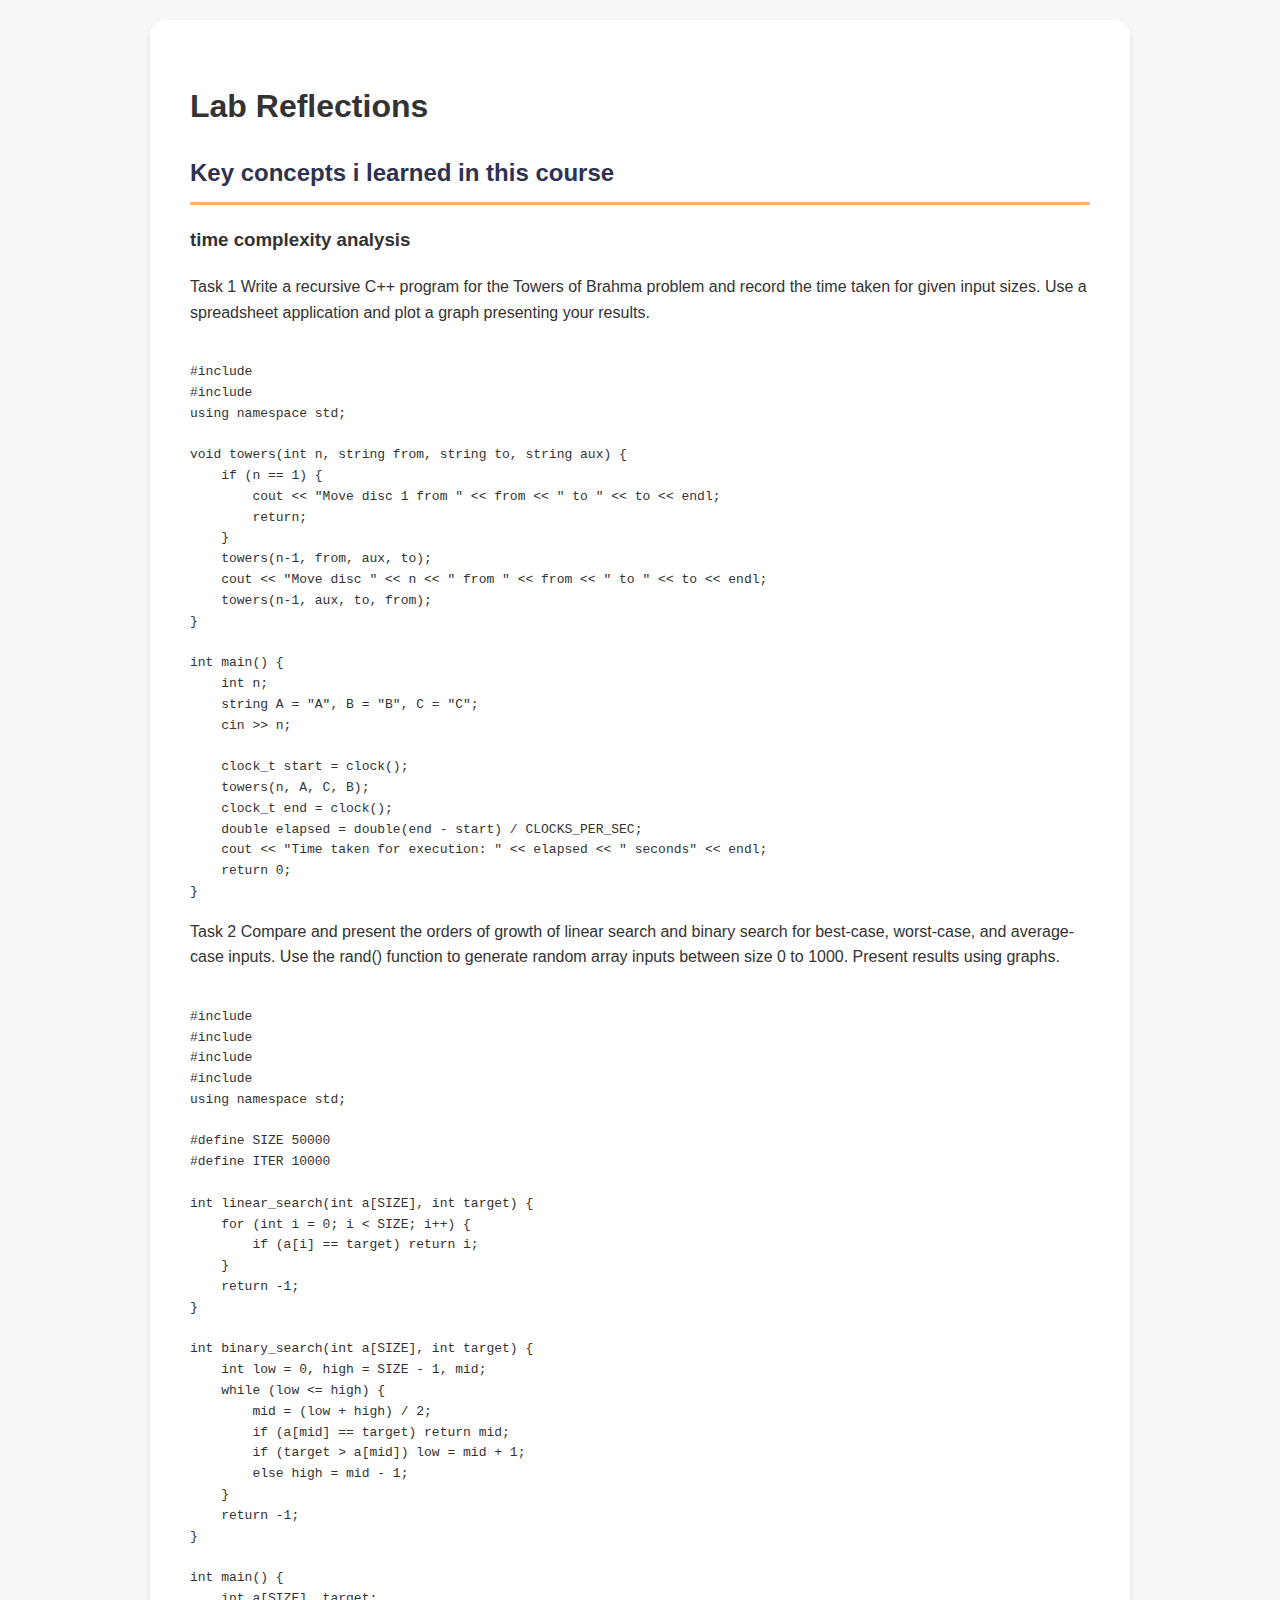
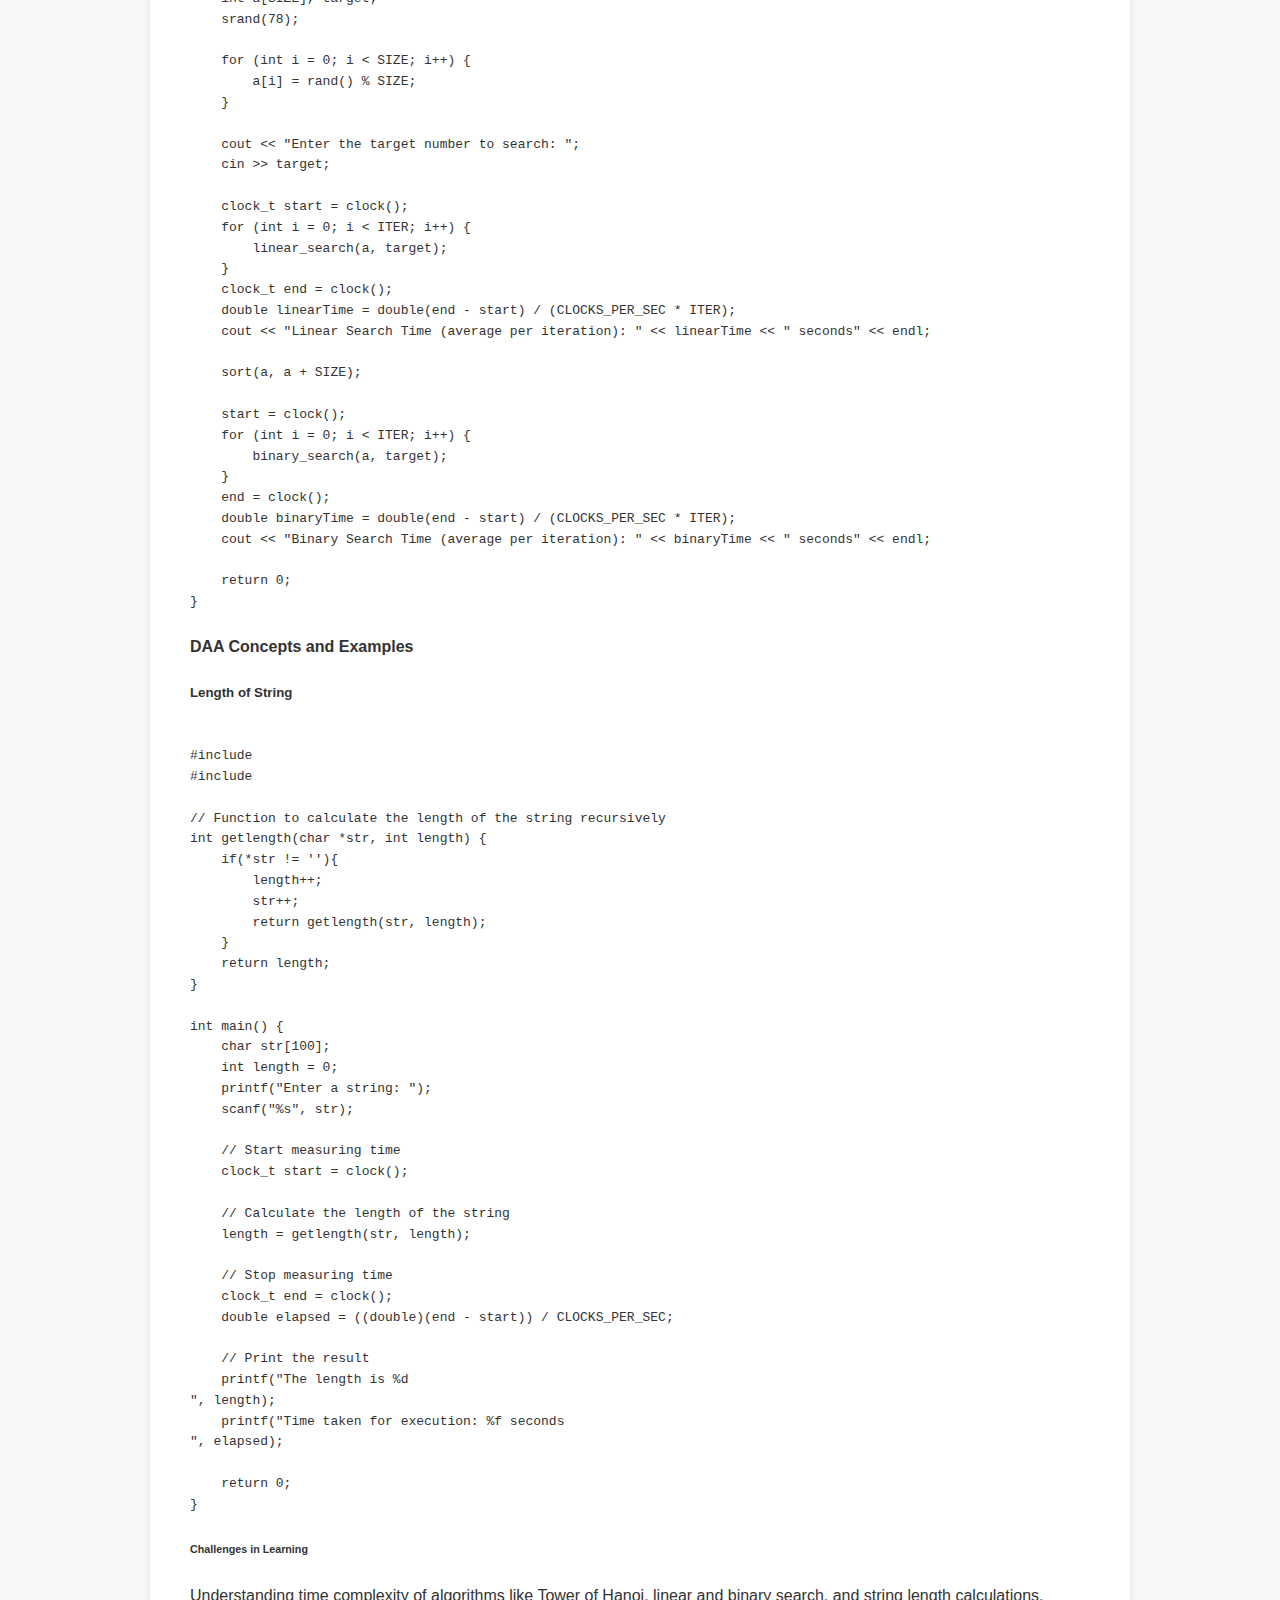
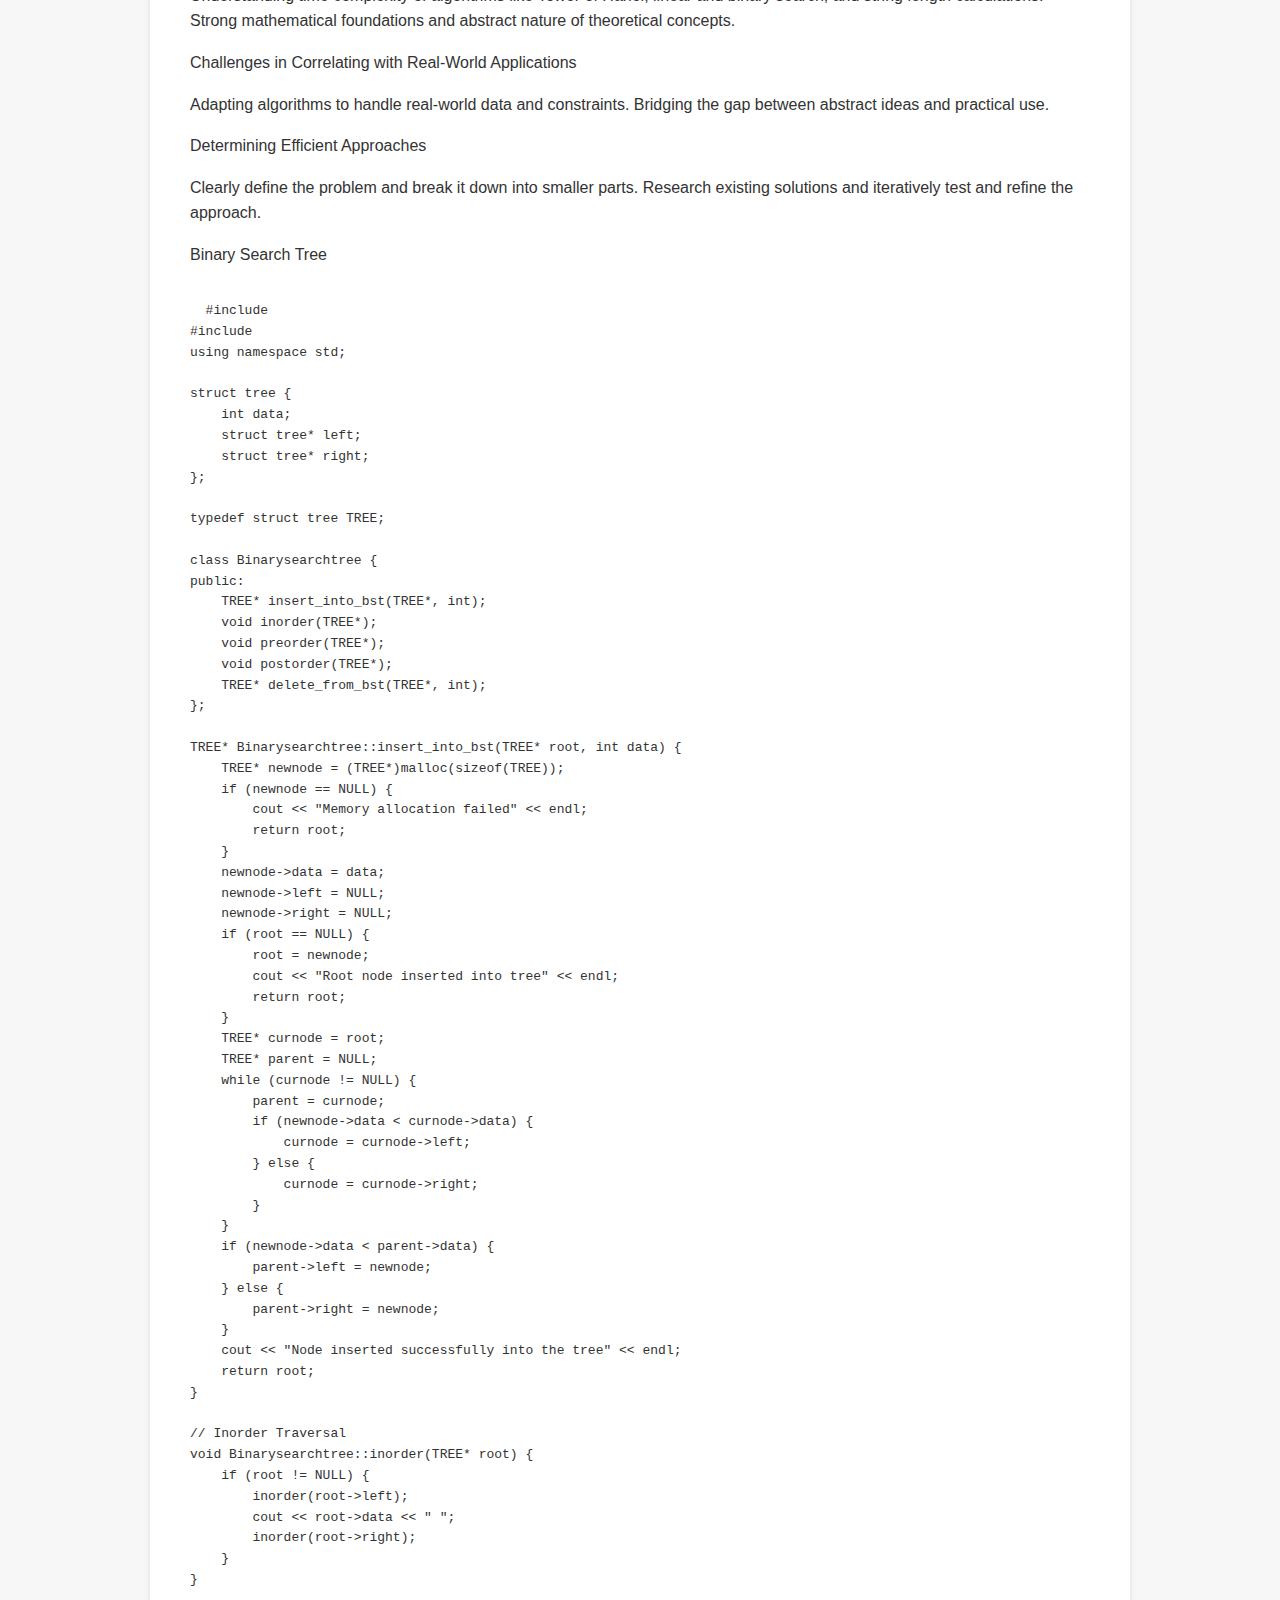
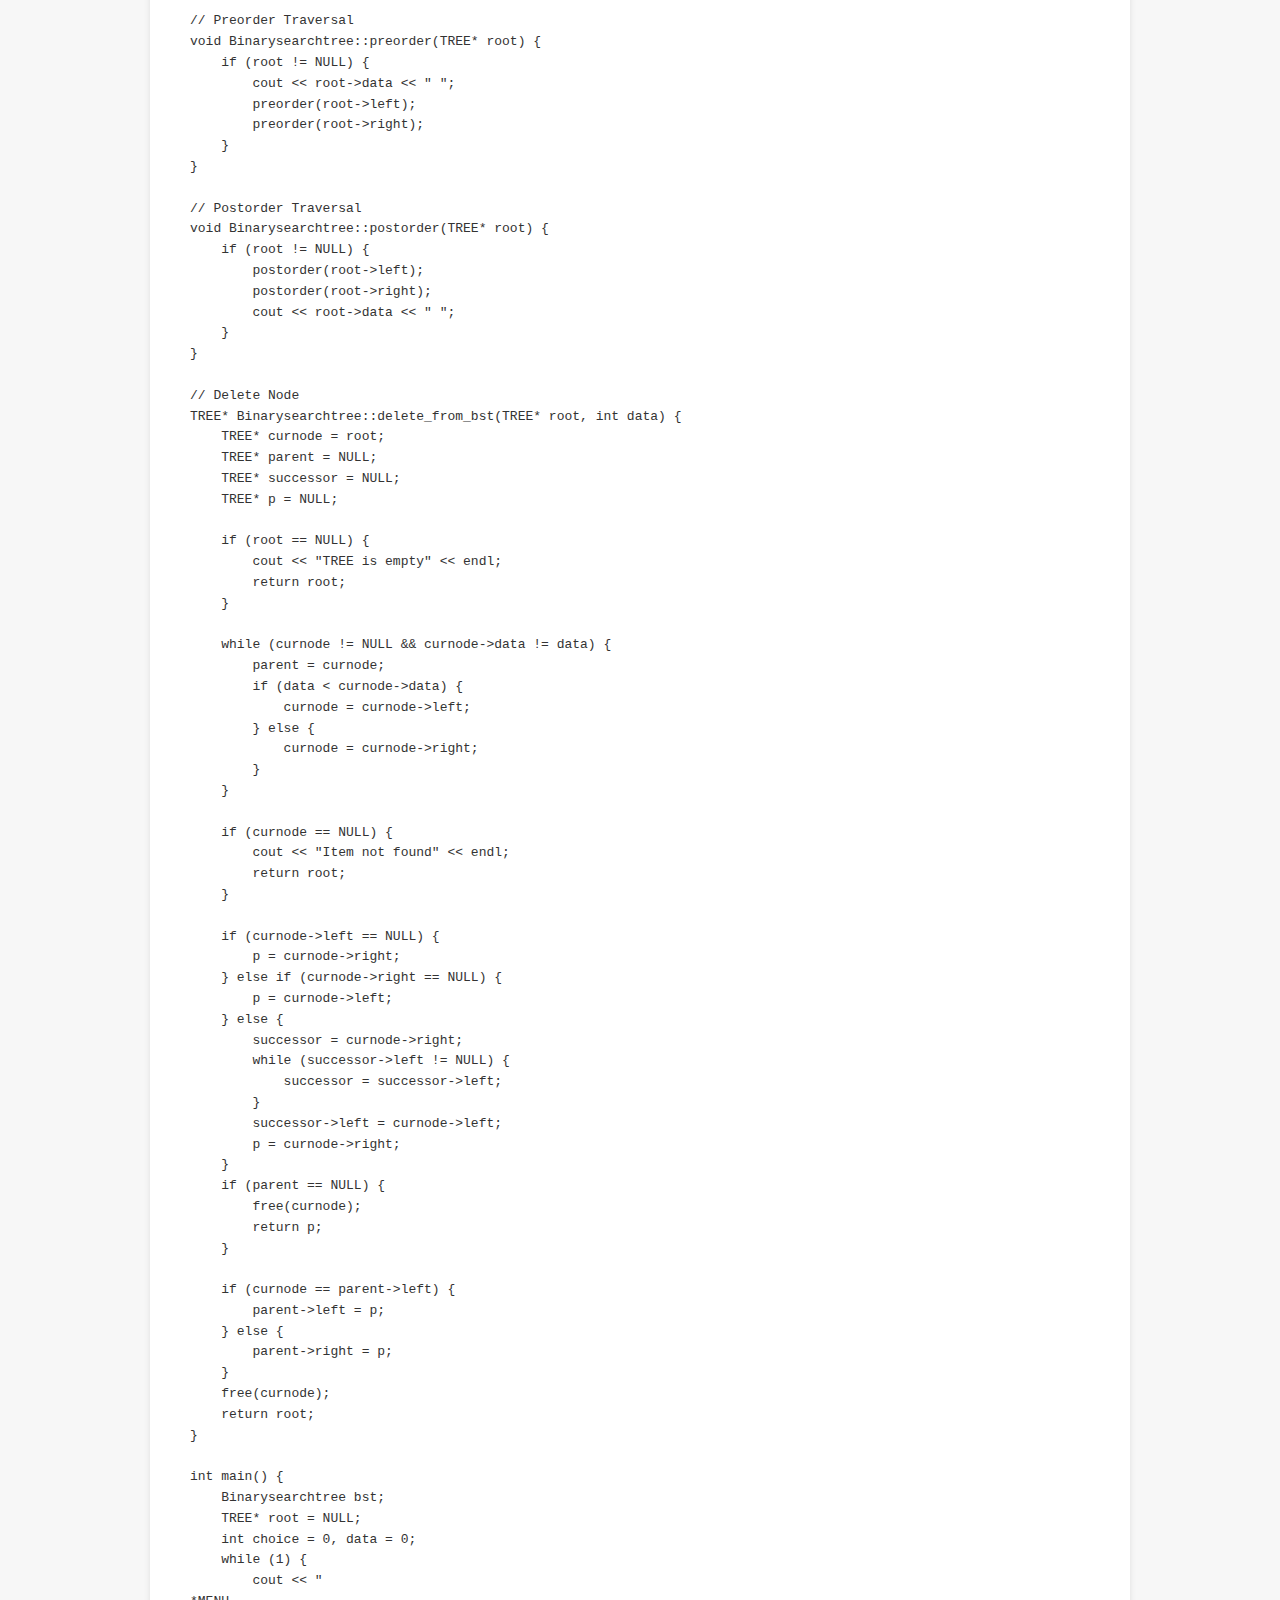
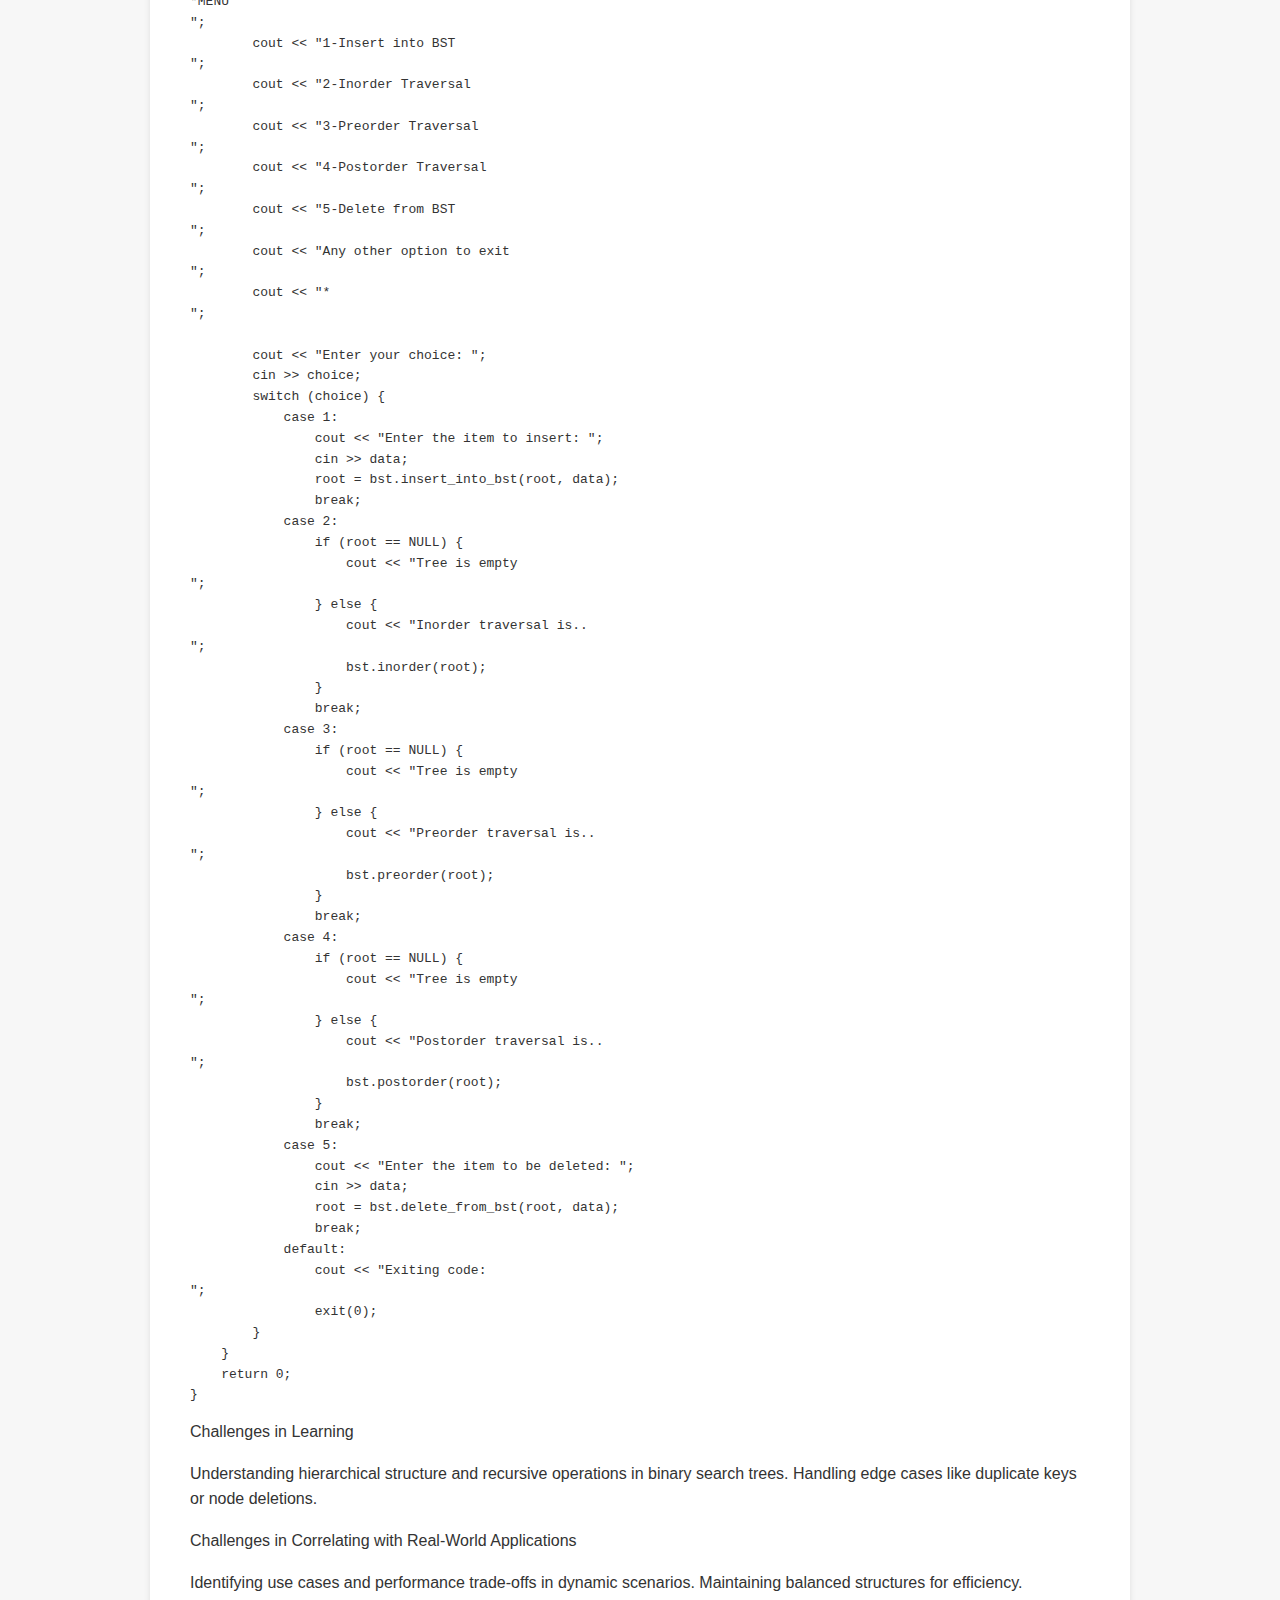
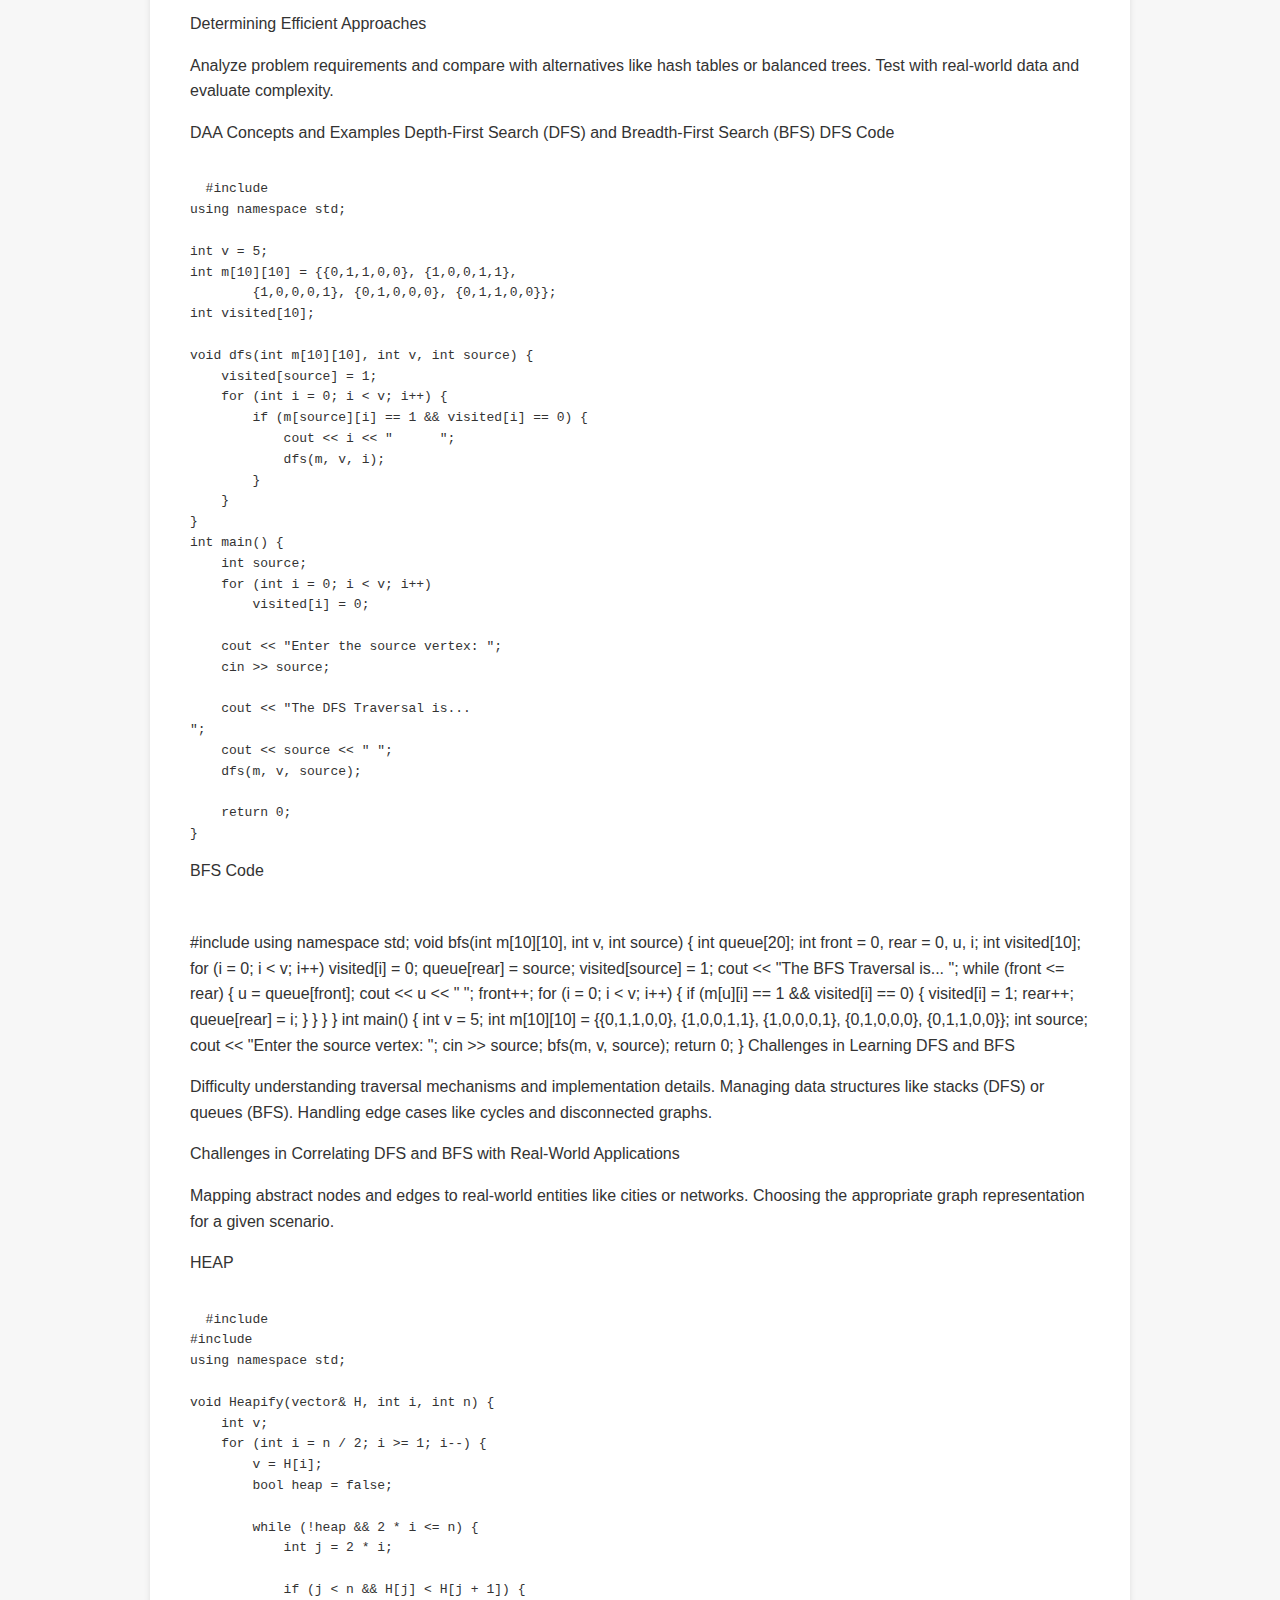
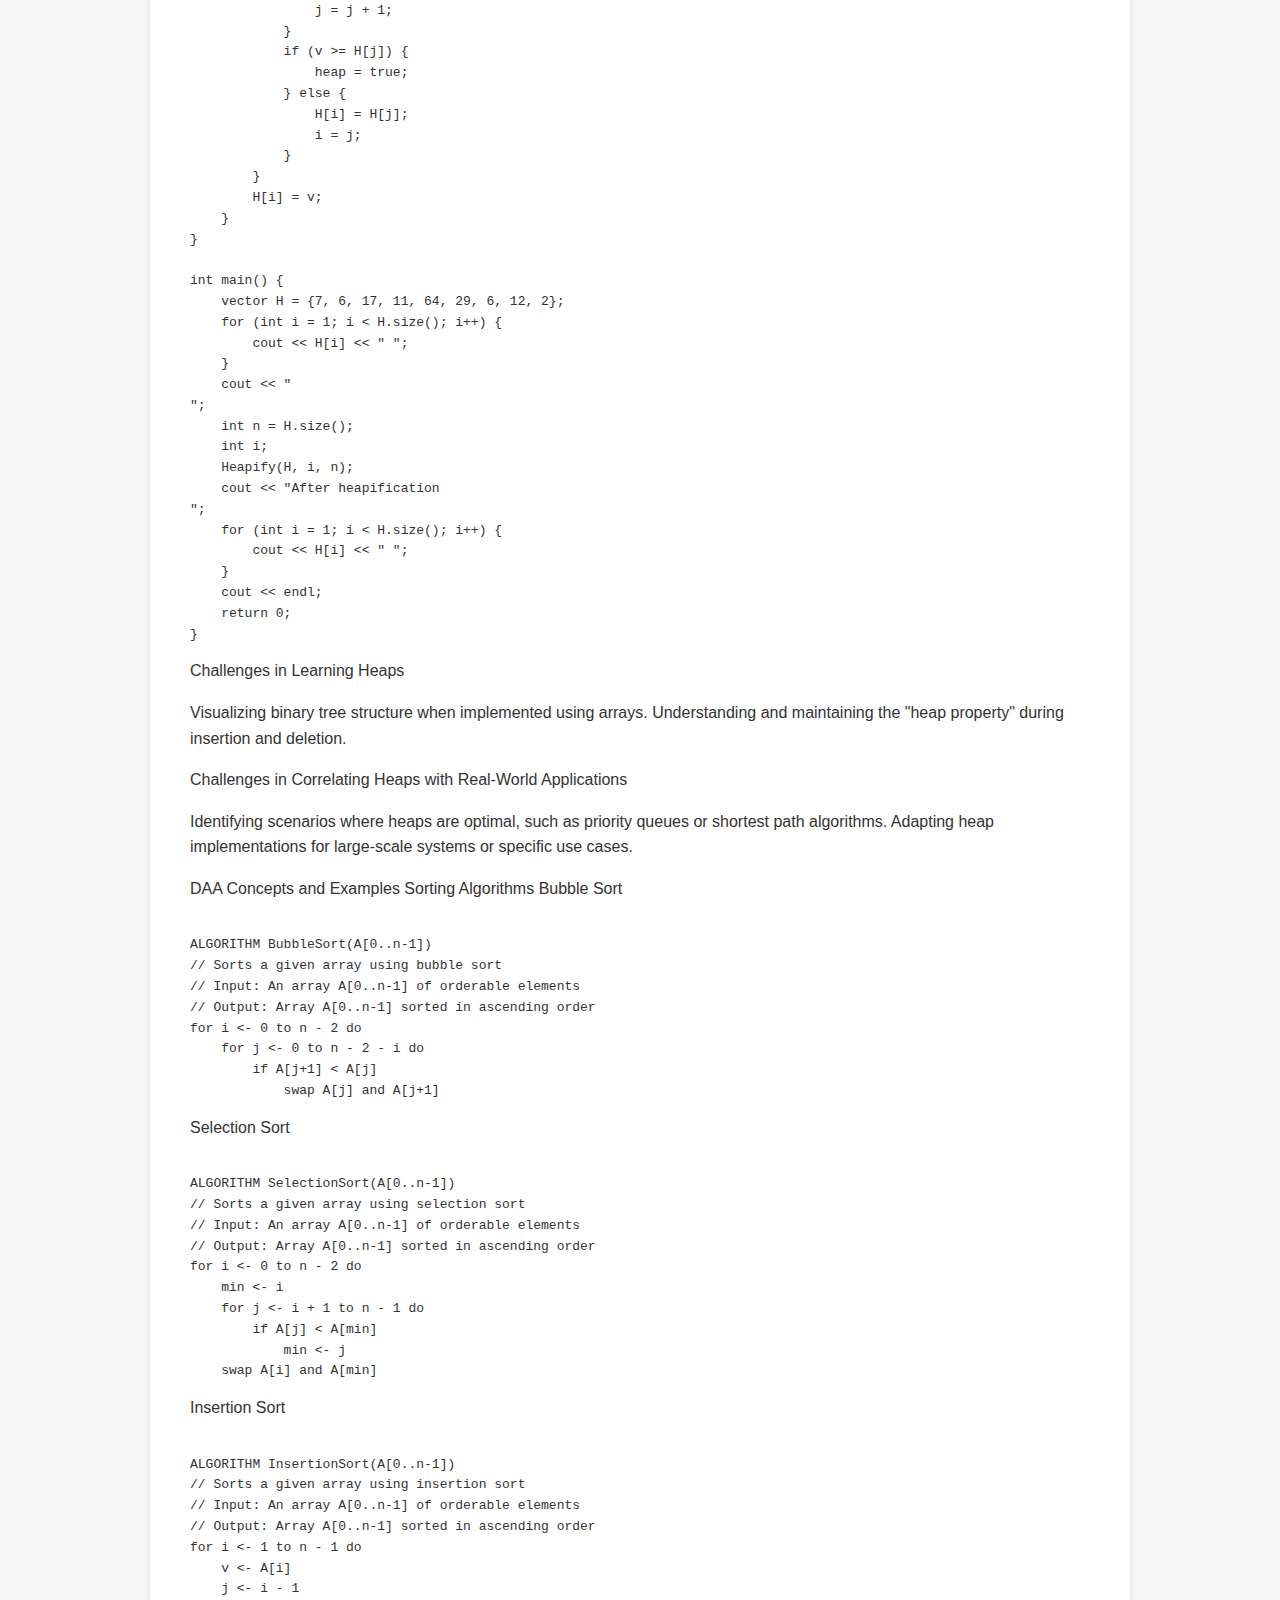
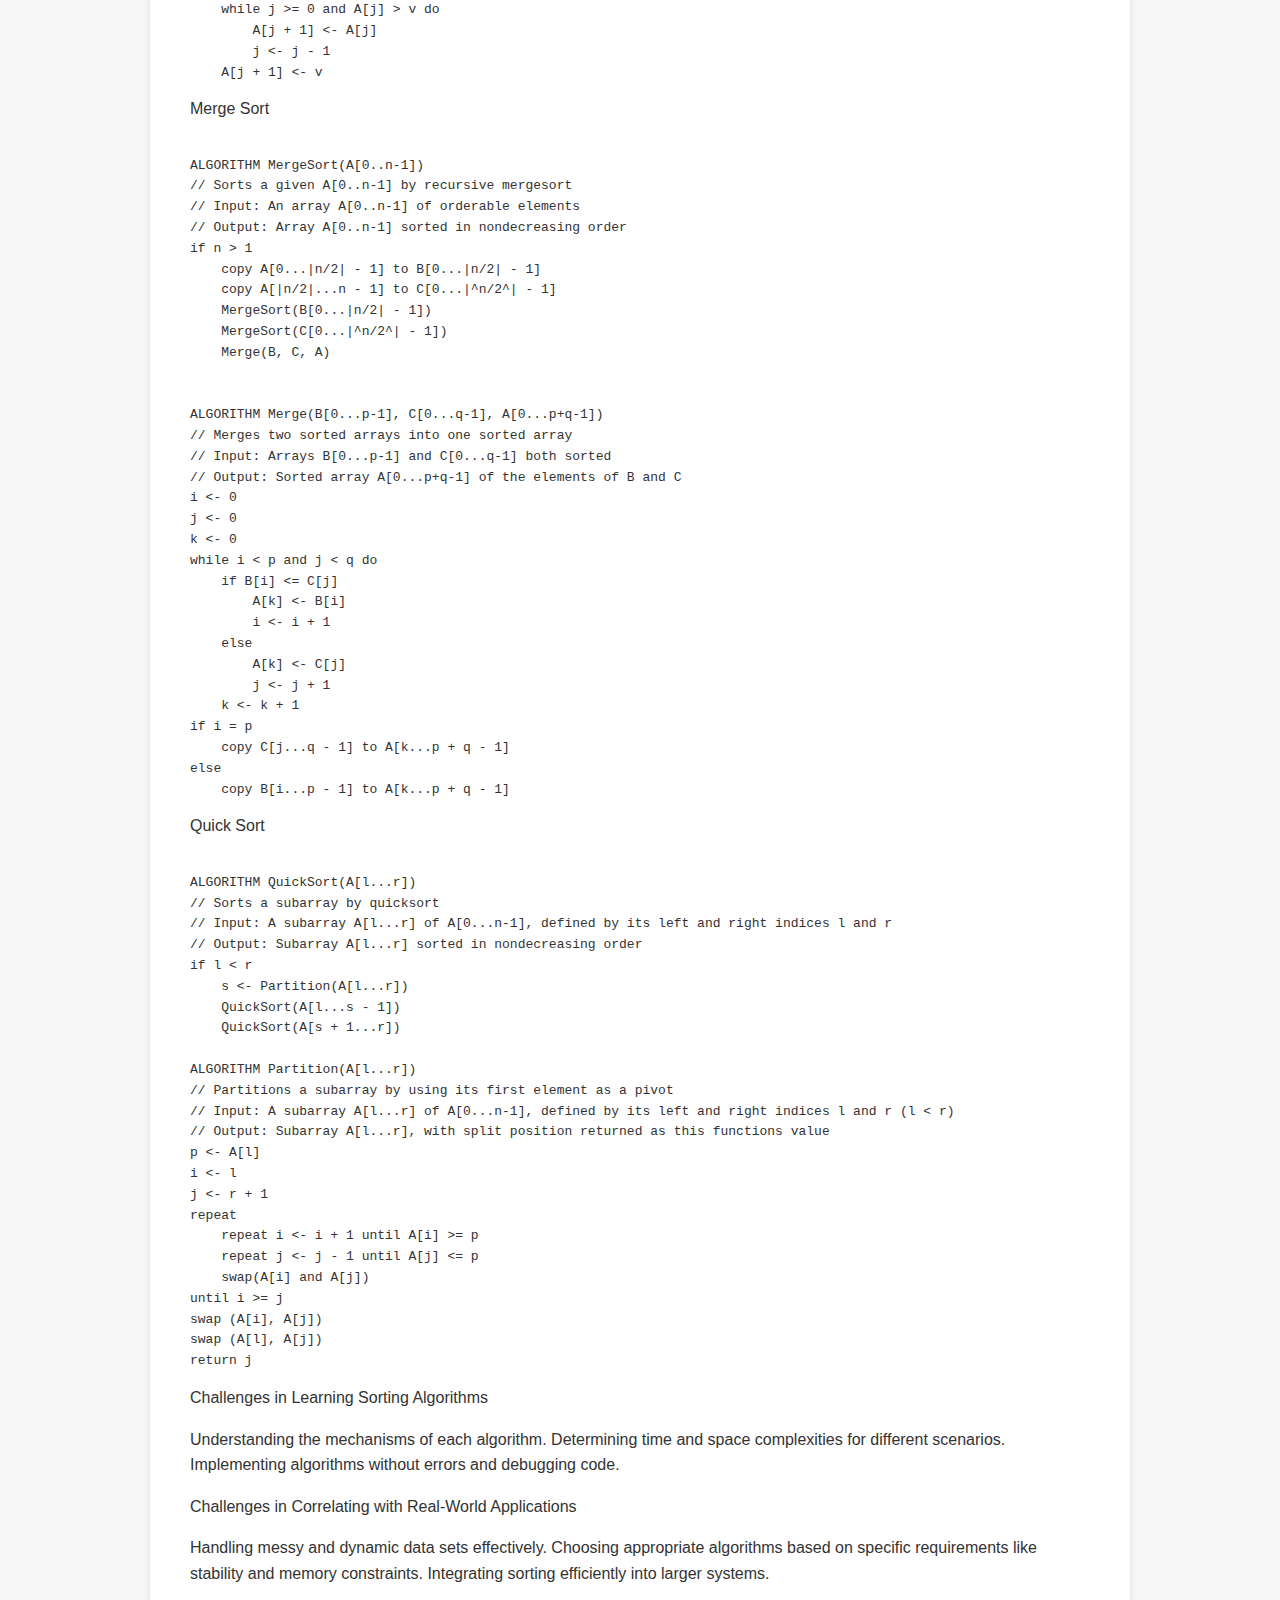
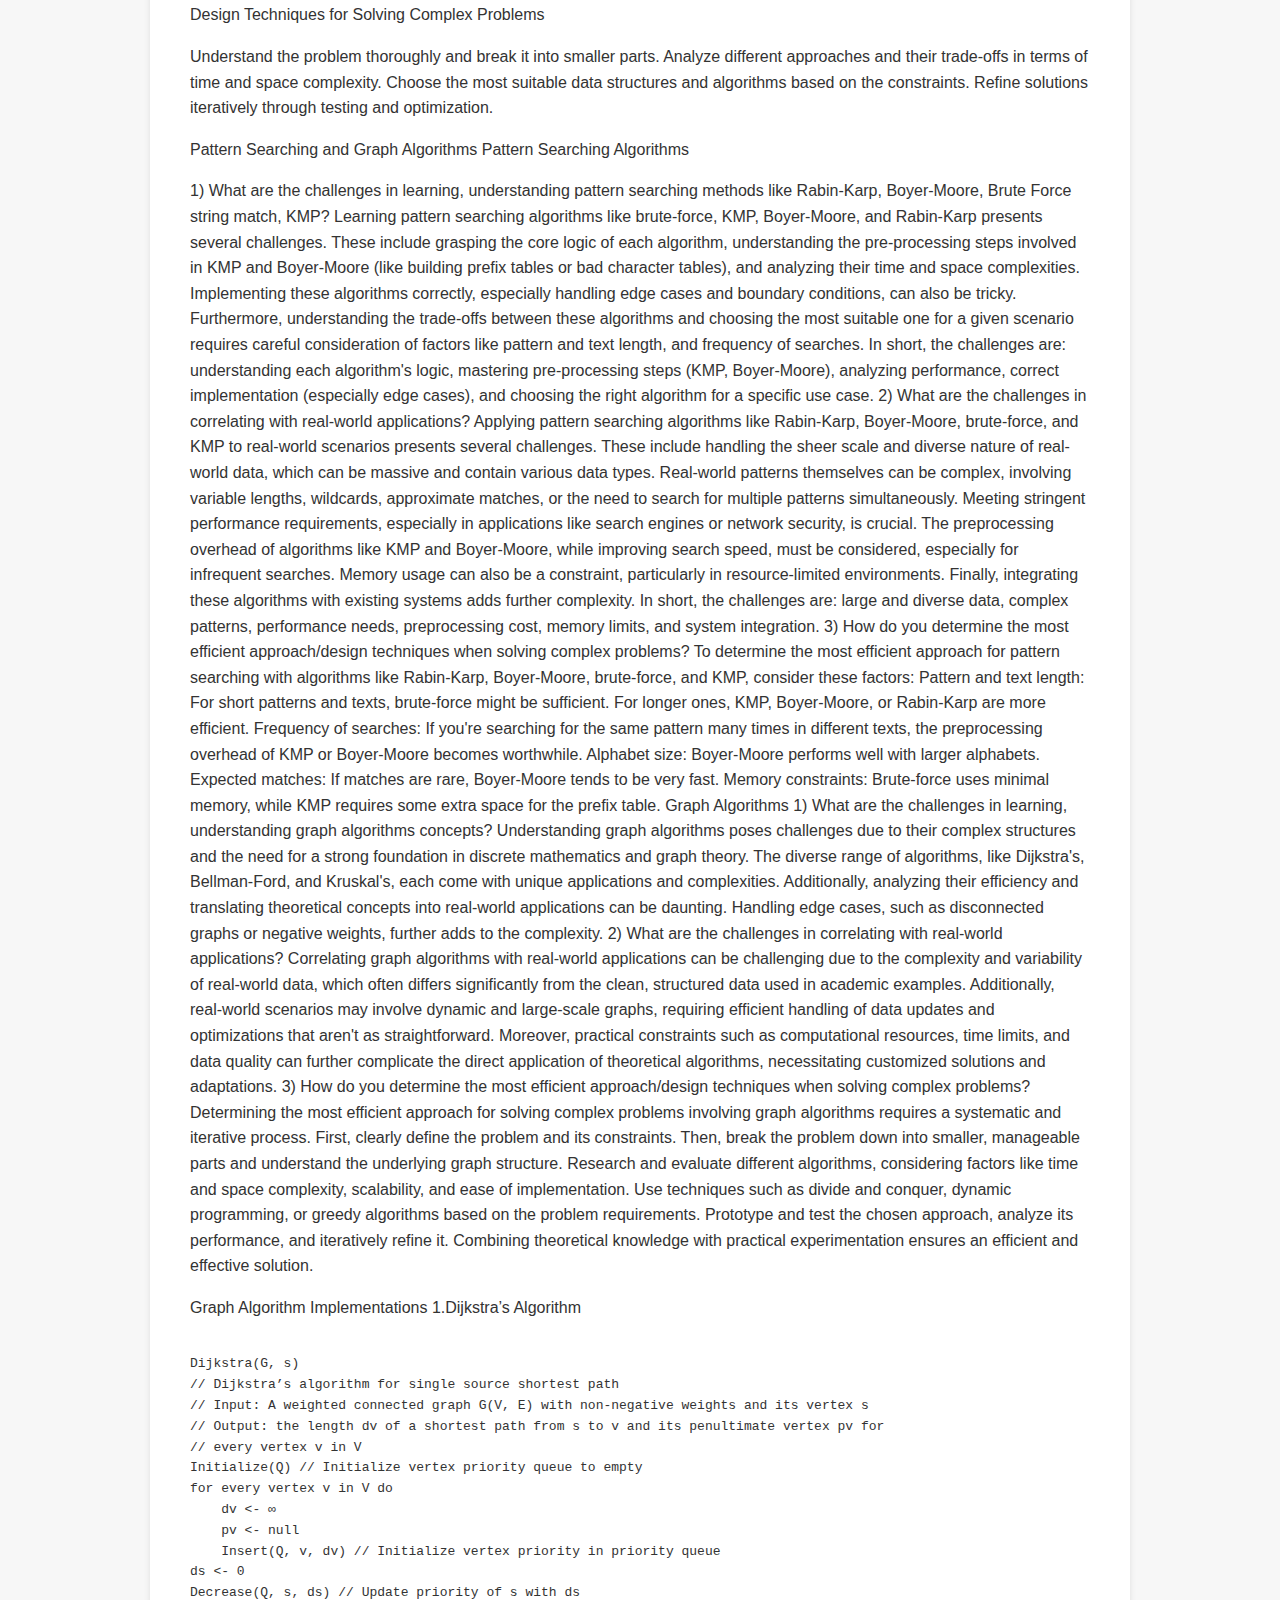
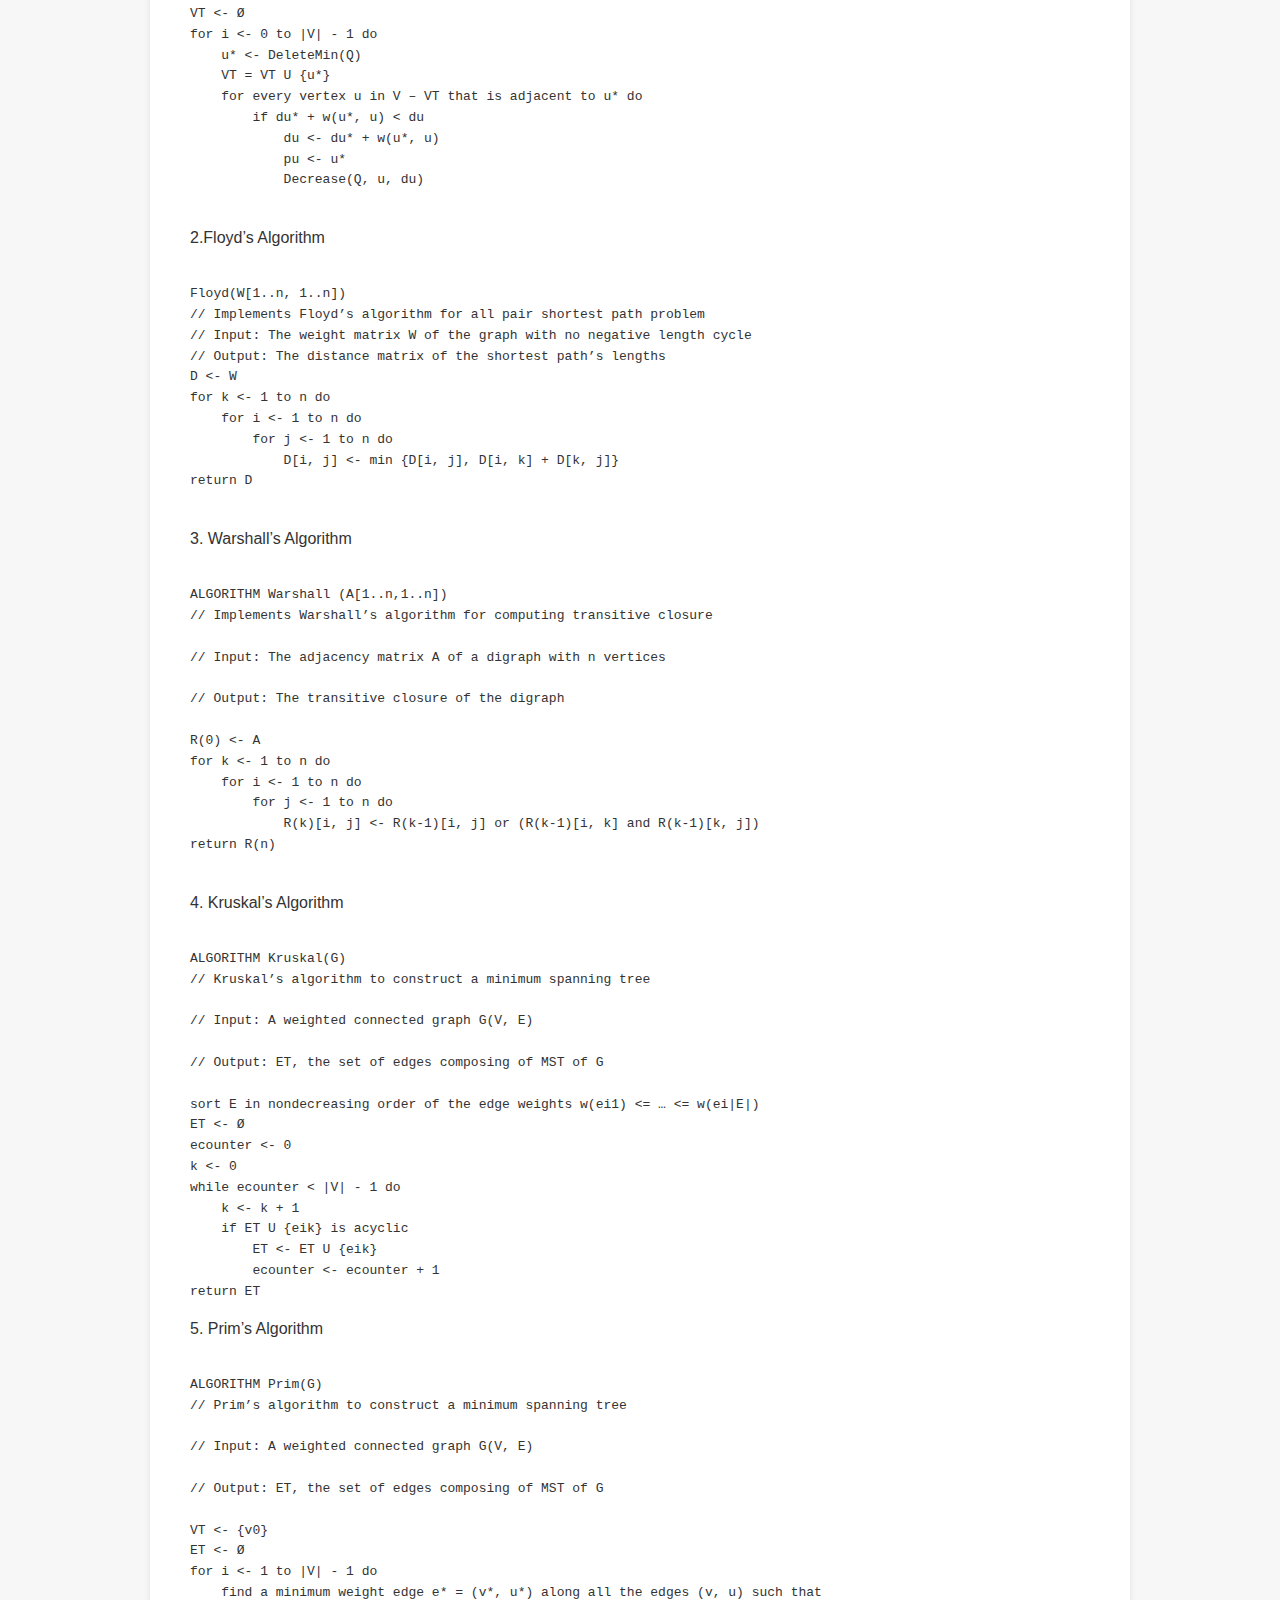
==== lab-reflections.html @ c25e95d3 "Create lab-reflections.html" ====
<!DOCTYPE html>
<html lang="en">
<head>
    <meta charset="UTF-8">
    <meta name="viewport" content="width=device-width, initial-scale=1.0">
    <title>Lab Reflections</title>
    <link rel="stylesheet" href="style.css">
</head>
<body>
    <div class="container">
        <h1>Lab Reflections</h1>
      <h2>Key concepts i learned in this course</h2>
      
      <h3>time complexity analysis</h3>
      <p>Task 1
Write a recursive C++ program for the Towers of Brahma problem and record the time taken for given input sizes. Use a spreadsheet application and plot a graph presenting your results.</p>

<pre><code>
#include <iostream>
#include <ctime>
using namespace std;

void towers(int n, string from, string to, string aux) {
    if (n == 1) {
        cout << "Move disc 1 from " << from << " to " << to << endl;
        return;
    }
    towers(n-1, from, aux, to);
    cout << "Move disc " << n << " from " << from << " to " << to << endl;
    towers(n-1, aux, to, from);
}

int main() {
    int n;
    string A = "A", B = "B", C = "C";
    cin >> n;

    clock_t start = clock();
    towers(n, A, C, B);
    clock_t end = clock();
    double elapsed = double(end - start) / CLOCKS_PER_SEC;
    cout << "Time taken for execution: " << elapsed << " seconds" << endl;
    return 0;
}
</code></pre>

<p>Task 2
Compare and present the orders of growth of linear search and binary search for best-case, worst-case, and average-case inputs. Use the rand() function to generate random array inputs between size 0 to 1000. Present results using graphs.</p>
    
<pre><code>
#include <iostream>
#include <ctime>
#include <cstdlib>
#include <algorithm>
using namespace std;

#define SIZE 50000
#define ITER 10000

int linear_search(int a[SIZE], int target) {
    for (int i = 0; i < SIZE; i++) {
        if (a[i] == target) return i;
    }
    return -1;
}

int binary_search(int a[SIZE], int target) {
    int low = 0, high = SIZE - 1, mid;
    while (low <= high) {
        mid = (low + high) / 2;
        if (a[mid] == target) return mid;
        if (target > a[mid]) low = mid + 1;
        else high = mid - 1;
    }
    return -1;
}

int main() {
    int a[SIZE], target;
    srand(78);

    for (int i = 0; i < SIZE; i++) {
        a[i] = rand() % SIZE;
    }

    cout << "Enter the target number to search: ";
    cin >> target;

    clock_t start = clock();
    for (int i = 0; i < ITER; i++) {
        linear_search(a, target);
    }
    clock_t end = clock();
    double linearTime = double(end - start) / (CLOCKS_PER_SEC * ITER);
    cout << "Linear Search Time (average per iteration): " << linearTime << " seconds" << endl;

    sort(a, a + SIZE);

    start = clock();
    for (int i = 0; i < ITER; i++) {
        binary_search(a, target);
    }
    end = clock();
    double binaryTime = double(end - start) / (CLOCKS_PER_SEC * ITER);
    cout << "Binary Search Time (average per iteration): " << binaryTime << " seconds" << endl;

    return 0;
}
</code></pre>
      
<h4>DAA Concepts and Examples</h4>
<h5>Length of String</h5>
      
<pre><code>
#include <stdio.h>
#include <time.h>

// Function to calculate the length of the string recursively
int getlength(char *str, int length) {
    if(*str != ''){
        length++;
        str++;
        return getlength(str, length);
    }
    return length;
}

int main() {
    char str[100];
    int length = 0;
    printf("Enter a string: ");
    scanf("%s", str);

    // Start measuring time
    clock_t start = clock();

    // Calculate the length of the string
    length = getlength(str, length);

    // Stop measuring time
    clock_t end = clock();
    double elapsed = ((double)(end - start)) / CLOCKS_PER_SEC;

    // Print the result
    printf("The length is %d
", length);
    printf("Time taken for execution: %f seconds
", elapsed);

    return 0;
}
</code></pre>
      
<h6>Challenges in Learning</h6>
<p>Understanding time complexity of algorithms like Tower of Hanoi, linear and binary search, and string length calculations.
Strong mathematical foundations and abstract nature of theoretical concepts.</p>

<h7>Challenges in Correlating with Real-World Applications</h7>
<p>Adapting algorithms to handle real-world data and constraints.
Bridging the gap between abstract ideas and practical use.</p>

<h8>Determining Efficient Approaches</h8>
<p>Clearly define the problem and break it down into smaller parts.
Research existing solutions and iteratively test and refine the approach.</p>

<h9>Binary Search Tree</h9>
<pre><code>
  #include <iostream>
#include <cstdlib>
using namespace std;

struct tree {
    int data;
    struct tree* left;
    struct tree* right;
};

typedef struct tree TREE;

class Binarysearchtree {
public:
    TREE* insert_into_bst(TREE*, int);
    void inorder(TREE*);
    void preorder(TREE*);
    void postorder(TREE*);
    TREE* delete_from_bst(TREE*, int);
};

TREE* Binarysearchtree::insert_into_bst(TREE* root, int data) {
    TREE* newnode = (TREE*)malloc(sizeof(TREE));
    if (newnode == NULL) {
        cout << "Memory allocation failed" << endl;
        return root;
    }
    newnode->data = data;
    newnode->left = NULL;
    newnode->right = NULL;
    if (root == NULL) {
        root = newnode;
        cout << "Root node inserted into tree" << endl;
        return root;
    }
    TREE* curnode = root;
    TREE* parent = NULL;
    while (curnode != NULL) {
        parent = curnode;
        if (newnode->data < curnode->data) {
            curnode = curnode->left;
        } else {
            curnode = curnode->right;
        }
    }
    if (newnode->data < parent->data) {
        parent->left = newnode;
    } else {
        parent->right = newnode;
    }
    cout << "Node inserted successfully into the tree" << endl;
    return root;
}

// Inorder Traversal
void Binarysearchtree::inorder(TREE* root) {
    if (root != NULL) {
        inorder(root->left);
        cout << root->data << "	";
        inorder(root->right);
    }
}

// Preorder Traversal
void Binarysearchtree::preorder(TREE* root) {
    if (root != NULL) {
        cout << root->data << "	";
        preorder(root->left);
        preorder(root->right);
    }
}

// Postorder Traversal
void Binarysearchtree::postorder(TREE* root) {
    if (root != NULL) {
        postorder(root->left);
        postorder(root->right);
        cout << root->data << "	";
    }
}

// Delete Node
TREE* Binarysearchtree::delete_from_bst(TREE* root, int data) {
    TREE* curnode = root;
    TREE* parent = NULL;
    TREE* successor = NULL;
    TREE* p = NULL;

    if (root == NULL) {
        cout << "TREE is empty" << endl;
        return root;
    }

    while (curnode != NULL && curnode->data != data) {
        parent = curnode;
        if (data < curnode->data) {
            curnode = curnode->left;
        } else {
            curnode = curnode->right;
        }
    }

    if (curnode == NULL) {
        cout << "Item not found" << endl;
        return root;
    }

    if (curnode->left == NULL) {
        p = curnode->right;
    } else if (curnode->right == NULL) {
        p = curnode->left;
    } else {
        successor = curnode->right;
        while (successor->left != NULL) {
            successor = successor->left;
        }
        successor->left = curnode->left;
        p = curnode->right;
    }
    if (parent == NULL) {
        free(curnode);
        return p;
    }

    if (curnode == parent->left) {
        parent->left = p;
    } else {
        parent->right = p;
    }
    free(curnode);
    return root;
}

int main() {
    Binarysearchtree bst;
    TREE* root = NULL;
    int choice = 0, data = 0;
    while (1) {
        cout << "
*MENU
";
        cout << "1-Insert into BST
";
        cout << "2-Inorder Traversal
";
        cout << "3-Preorder Traversal
";
        cout << "4-Postorder Traversal
";
        cout << "5-Delete from BST
";
        cout << "Any other option to exit
";
        cout << "*
";

        cout << "Enter your choice: ";
        cin >> choice;
        switch (choice) {
            case 1:
                cout << "Enter the item to insert: ";
                cin >> data;
                root = bst.insert_into_bst(root, data);
                break;
            case 2:
                if (root == NULL) {
                    cout << "Tree is empty
";
                } else {
                    cout << "Inorder traversal is..
";
                    bst.inorder(root);
                }
                break;
            case 3:
                if (root == NULL) {
                    cout << "Tree is empty
";
                } else {
                    cout << "Preorder traversal is..
";
                    bst.preorder(root);
                }
                break;
            case 4:
                if (root == NULL) {
                    cout << "Tree is empty
";
                } else {
                    cout << "Postorder traversal is..
";
                    bst.postorder(root);
                }
                break;
            case 5:
                cout << "Enter the item to be deleted: ";
                cin >> data;
                root = bst.delete_from_bst(root, data);
                break;
            default:
                cout << "Exiting code:
";
                exit(0);
        }
    }
    return 0;
}
</code></pre>

<h10>Challenges in Learning</h10>
<p>Understanding hierarchical structure and recursive operations in binary search trees.
Handling edge cases like duplicate keys or node deletions.</p>

<h11>Challenges in Correlating with Real-World Applications</h11>
<p>Identifying use cases and performance trade-offs in dynamic scenarios.
Maintaining balanced structures for efficiency.</p>

<h12>Determining Efficient Approaches</h12>
<p>Analyze problem requirements and compare with alternatives like hash tables or balanced trees.
Test with real-world data and evaluate complexity.</p>

<h13>DAA Concepts and Examples</h13>
<h14>Depth-First Search (DFS) and Breadth-First Search (BFS)</h14>
                  
<h15>DFS Code</h15>
<pre><code>
  #include <iostream>
using namespace std;

int v = 5;
int m[10][10] = {{0,1,1,0,0}, {1,0,0,1,1},
        {1,0,0,0,1}, {0,1,0,0,0}, {0,1,1,0,0}};
int visited[10];

void dfs(int m[10][10], int v, int source) {
    visited[source] = 1;
    for (int i = 0; i < v; i++) {
        if (m[source][i] == 1 && visited[i] == 0) {
            cout << i << "	";
            dfs(m, v, i);
        }
    }
}
int main() {
    int source;
    for (int i = 0; i < v; i++)
        visited[i] = 0;

    cout << "Enter the source vertex: ";
    cin >> source;

    cout << "The DFS Traversal is... 
";
    cout << source << "	";
    dfs(m, v, source);

    return 0;
}
</code></pre>

<h16>BFS Code</h16>
<pre><code>
</code></pre>
#include <iostream>
using namespace std;

void bfs(int m[10][10], int v, int source) {
    int queue[20];
    int front = 0, rear = 0, u, i;
    int visited[10];

    for (i = 0; i < v; i++)
        visited[i] = 0;

    queue[rear] = source;
    visited[source] = 1;

    cout << "The BFS Traversal is... 
";

    while (front <= rear) {
        u = queue[front];
        cout << u << "	";
        front++;

        for (i = 0; i < v; i++) {
            if (m[u][i] == 1 && visited[i] == 0) {
                visited[i] = 1;
                rear++;
                queue[rear] = i;
            }
        }
    }
}

int main() {
    int v = 5;
    int m[10][10] = {{0,1,1,0,0}, {1,0,0,1,1},
        {1,0,0,0,1}, {0,1,0,0,0}, {0,1,1,0,0}};

    int source;
    cout << "Enter the source vertex: ";
    cin >> source;

    bfs(m, v, source);

    return 0;
}

<h17>Challenges in Learning DFS and BFS</h17>
<p>Difficulty understanding traversal mechanisms and implementation details.
Managing data structures like stacks (DFS) or queues (BFS).
Handling edge cases like cycles and disconnected graphs.</p>
<h18>Challenges in Correlating DFS and BFS with Real-World Applications</h18>
<p>Mapping abstract nodes and edges to real-world entities like cities or networks.
Choosing the appropriate graph representation for a given scenario.</p>

<h19>HEAP</h19>
<pre><code>
  #include <iostream>
#include <vector>
using namespace std;

void Heapify(vector<int>& H, int i, int n) {
    int v;
    for (int i = n / 2; i >= 1; i--) {
        v = H[i];
        bool heap = false;

        while (!heap && 2 * i <= n) {
            int j = 2 * i;

            if (j < n && H[j] < H[j + 1]) {
                j = j + 1;
            }
            if (v >= H[j]) {
                heap = true;
            } else {
                H[i] = H[j];
                i = j;
            }
        }
        H[i] = v;
    }
}

int main() {
    vector<int> H = {7, 6, 17, 11, 64, 29, 6, 12, 2};
    for (int i = 1; i < H.size(); i++) {
        cout << H[i] << " ";
    }
    cout << "
";
    int n = H.size();
    int i;
    Heapify(H, i, n);
    cout << "After heapification
";
    for (int i = 1; i < H.size(); i++) {
        cout << H[i] << " ";
    }
    cout << endl;
    return 0;
}
</code></pre>

<h20>Challenges in Learning Heaps</h20>
      <p>Visualizing binary tree structure when implemented using arrays.
Understanding and maintaining the "heap property" during insertion and deletion.</p>
<h21>Challenges in Correlating Heaps with Real-World Applications</h21>
      <p>Identifying scenarios where heaps are optimal, such as priority queues or shortest path algorithms.
Adapting heap implementations for large-scale systems or specific use cases.</p>

<h22>DAA Concepts and Examples</h22>
<h23>Sorting Algorithms</h23>
<h24></h24>Bubble Sort</h24>
      <pre><code>
ALGORITHM BubbleSort(A[0..n-1])
// Sorts a given array using bubble sort
// Input: An array A[0..n-1] of orderable elements
// Output: Array A[0..n-1] sorted in ascending order
for i <- 0 to n - 2 do
    for j <- 0 to n - 2 - i do
        if A[j+1] < A[j]
            swap A[j] and A[j+1]
</code></pre>
        
<h25>Selection Sort</h25>
      <pre><code>          
ALGORITHM SelectionSort(A[0..n-1])
// Sorts a given array using selection sort
// Input: An array A[0..n-1] of orderable elements
// Output: Array A[0..n-1] sorted in ascending order
for i <- 0 to n - 2 do
    min <- i
    for j <- i + 1 to n - 1 do
        if A[j] < A[min]
            min <- j
    swap A[i] and A[min]
</code></pre>
              
        
<h26>Insertion Sort</h26>
      <pre><code>          
ALGORITHM InsertionSort(A[0..n-1])
// Sorts a given array using insertion sort
// Input: An array A[0..n-1] of orderable elements
// Output: Array A[0..n-1] sorted in ascending order
for i <- 1 to n - 1 do
    v <- A[i]
    j <- i - 1
    while j >= 0 and A[j] > v do
        A[j + 1] <- A[j]
        j <- j - 1
    A[j + 1] <- v
</code></pre>

        
<h27>Merge Sort</h27>
 <pre><code>       
ALGORITHM MergeSort(A[0..n-1])
// Sorts a given A[0..n-1] by recursive mergesort
// Input: An array A[0..n-1] of orderable elements
// Output: Array A[0..n-1] sorted in nondecreasing order
if n > 1
    copy A[0...|n/2| - 1] to B[0...|n/2| - 1]
    copy A[|n/2|...n - 1] to C[0...|^n/2^| - 1]
    MergeSort(B[0...|n/2| - 1])
    MergeSort(C[0...|^n/2^| - 1])
    Merge(B, C, A)
   

ALGORITHM Merge(B[0...p-1], C[0...q-1], A[0...p+q-1])
// Merges two sorted arrays into one sorted array
// Input: Arrays B[0...p-1] and C[0...q-1] both sorted
// Output: Sorted array A[0...p+q-1] of the elements of B and C
i <- 0
j <- 0
k <- 0
while i < p and j < q do
    if B[i] <= C[j]
        A[k] <- B[i]
        i <- i + 1
    else
        A[k] <- C[j]
        j <- j + 1
    k <- k + 1
if i = p
    copy C[j...q - 1] to A[k...p + q - 1]
else
    copy B[i...p - 1] to A[k...p + q - 1]
</code></pre>
        
<h28>Quick Sort</h28>
<pre><code>  
ALGORITHM QuickSort(A[l...r])
// Sorts a subarray by quicksort
// Input: A subarray A[l...r] of A[0...n-1], defined by its left and right indices l and r
// Output: Subarray A[l...r] sorted in nondecreasing order
if l < r
    s <- Partition(A[l...r])
    QuickSort(A[l...s - 1])
    QuickSort(A[s + 1...r])

ALGORITHM Partition(A[l...r])
// Partitions a subarray by using its first element as a pivot
// Input: A subarray A[l...r] of A[0...n-1], defined by its left and right indices l and r (l < r)
// Output: Subarray A[l...r], with split position returned as this functions value
p <- A[l]
i <- l
j <- r + 1
repeat
    repeat i <- i + 1 until A[i] >= p
    repeat j <- j - 1 until A[j] <= p
    swap(A[i] and A[j])
until i >= j
swap (A[i], A[j])
swap (A[l], A[j])
return j
</code></pre>
      
<h29>Challenges in Learning Sorting Algorithms</h29>
<p>Understanding the mechanisms of each algorithm.
Determining time and space complexities for different scenarios.
Implementing algorithms without errors and debugging code.</p>
<h30>Challenges in Correlating with Real-World Applications</h30>
<p>Handling messy and dynamic data sets effectively.
Choosing appropriate algorithms based on specific requirements like stability and memory constraints.
Integrating sorting efficiently into larger systems.</p>
<h31>Design Techniques for Solving Complex Problems</h31>
<p>Understand the problem thoroughly and break it into smaller parts.
Analyze different approaches and their trade-offs in terms of time and space complexity.
Choose the most suitable data structures and algorithms based on the constraints.
Refine solutions iteratively through testing and optimization.</p>
      
<h32>Pattern Searching and Graph Algorithms</h32>
<h33>Pattern Searching Algorithms</h33>
<p>1) What are the challenges in learning, understanding pattern searching methods like Rabin-Karp, Boyer-Moore, Brute Force string match, KMP?
Learning pattern searching algorithms like brute-force, KMP, Boyer-Moore, and Rabin-Karp presents several challenges. These include grasping the core logic of each algorithm, understanding the pre-processing steps involved in KMP and Boyer-Moore (like building prefix tables or bad character tables), and analyzing their time and space complexities. Implementing these algorithms correctly, especially handling edge cases and boundary conditions, can also be tricky. Furthermore, understanding the trade-offs between these algorithms and choosing the most suitable one for a given scenario requires careful consideration of factors like pattern and text length, and frequency of searches.

In short, the challenges are: understanding each algorithm's logic, mastering pre-processing steps (KMP, Boyer-Moore), analyzing performance, correct implementation (especially edge cases), and choosing the right algorithm for a specific use case.

2) What are the challenges in correlating with real-world applications?
Applying pattern searching algorithms like Rabin-Karp, Boyer-Moore, brute-force, and KMP to real-world scenarios presents several challenges. These include handling the sheer scale and diverse nature of real-world data, which can be massive and contain various data types. Real-world patterns themselves can be complex, involving variable lengths, wildcards, approximate matches, or the need to search for multiple patterns simultaneously. Meeting stringent performance requirements, especially in applications like search engines or network security, is crucial. The preprocessing overhead of algorithms like KMP and Boyer-Moore, while improving search speed, must be considered, especially for infrequent searches. Memory usage can also be a constraint, particularly in resource-limited environments. Finally, integrating these algorithms with existing systems adds further complexity.

In short, the challenges are: large and diverse data, complex patterns, performance needs, preprocessing cost, memory limits, and system integration.

3) How do you determine the most efficient approach/design techniques when solving complex problems?
To determine the most efficient approach for pattern searching with algorithms like Rabin-Karp, Boyer-Moore, brute-force, and KMP, consider these factors:

Pattern and text length: For short patterns and texts, brute-force might be sufficient. For longer ones, KMP, Boyer-Moore, or Rabin-Karp are more efficient.
Frequency of searches: If you're searching for the same pattern many times in different texts, the preprocessing overhead of KMP or Boyer-Moore becomes worthwhile.
Alphabet size: Boyer-Moore performs well with larger alphabets.
Expected matches: If matches are rare, Boyer-Moore tends to be very fast.
Memory constraints: Brute-force uses minimal memory, while KMP requires some extra space for the prefix table.
Graph Algorithms
1) What are the challenges in learning, understanding graph algorithms concepts?
Understanding graph algorithms poses challenges due to their complex structures and the need for a strong foundation in discrete mathematics and graph theory. The diverse range of algorithms, like Dijkstra's, Bellman-Ford, and Kruskal's, each come with unique applications and complexities. Additionally, analyzing their efficiency and translating theoretical concepts into real-world applications can be daunting. Handling edge cases, such as disconnected graphs or negative weights, further adds to the complexity.

2) What are the challenges in correlating with real-world applications?
Correlating graph algorithms with real-world applications can be challenging due to the complexity and variability of real-world data, which often differs significantly from the clean, structured data used in academic examples. Additionally, real-world scenarios may involve dynamic and large-scale graphs, requiring efficient handling of data updates and optimizations that aren't as straightforward. Moreover, practical constraints such as computational resources, time limits, and data quality can further complicate the direct application of theoretical algorithms, necessitating customized solutions and adaptations.

3) How do you determine the most efficient approach/design techniques when solving complex problems?
Determining the most efficient approach for solving complex problems involving graph algorithms requires a systematic and iterative process. First, clearly define the problem and its constraints. Then, break the problem down into smaller, manageable parts and understand the underlying graph structure. Research and evaluate different algorithms, considering factors like time and space complexity, scalability, and ease of implementation. Use techniques such as divide and conquer, dynamic programming, or greedy algorithms based on the problem requirements. Prototype and test the chosen approach, analyze its performance, and iteratively refine it. Combining theoretical knowledge with practical experimentation ensures an efficient and effective solution.</p>

<h34>Graph Algorithm Implementations</h34>
<h35>1.Dijkstra’s Algorithm</h35>
      <pre><code>
Dijkstra(G, s) 
// Dijkstra’s algorithm for single source shortest path 
// Input: A weighted connected graph G(V, E) with non-negative weights and its vertex s 
// Output: the length dv of a shortest path from s to v and its penultimate vertex pv for 
// every vertex v in V 
Initialize(Q) // Initialize vertex priority queue to empty 
for every vertex v in V do 
    dv <- ∞ 
    pv <- null 
    Insert(Q, v, dv) // Initialize vertex priority in priority queue 
ds <- 0 
Decrease(Q, s, ds) // Update priority of s with ds 
VT <- Ø 
for i <- 0 to |V| - 1 do 
    u* <- DeleteMin(Q) 
    VT = VT U {u*} 
    for every vertex u in V – VT that is adjacent to u* do 
        if du* + w(u*, u) < du 
            du <- du* + w(u*, u) 
            pu <- u* 
            Decrease(Q, u, du)
 </code></pre>                           
            
<h36>2.Floyd’s Algorithm</h36>
<pre><code>
Floyd(W[1..n, 1..n]) 
// Implements Floyd’s algorithm for all pair shortest path problem 
// Input: The weight matrix W of the graph with no negative length cycle 
// Output: The distance matrix of the shortest path’s lengths 
D <- W 
for k <- 1 to n do 
    for i <- 1 to n do 
        for j <- 1 to n do 
            D[i, j] <- min {D[i, j], D[i, k] + D[k, j]} 
return D
 </code></pre>             
            
<h37>3. Warshall’s Algorithm</h37>
<pre><code>              
ALGORITHM Warshall (A[1..n,1..n])
// Implements Warshall’s algorithm for computing transitive closure

// Input: The adjacency matrix A of a digraph with n vertices

// Output: The transitive closure of the digraph

R(0) <- A
for k <- 1 to n do
    for i <- 1 to n do
        for j <- 1 to n do
            R(k)[i, j] <- R(k-1)[i, j] or (R(k-1)[i, k] and R(k-1)[k, j])
return R(n)
 </code></pre>             
            
<h38>4. Kruskal’s Algorithm</h38>
 <pre><code>             
ALGORITHM Kruskal(G)
// Kruskal’s algorithm to construct a minimum spanning tree

// Input: A weighted connected graph G(V, E)

// Output: ET, the set of edges composing of MST of G

sort E in nondecreasing order of the edge weights w(ei1) <= … <= w(ei|E|)
ET <- Ø
ecounter <- 0
k <- 0
while ecounter < |V| - 1 do
    k <- k + 1
    if ET U {eik} is acyclic
        ET <- ET U {eik}
        ecounter <- ecounter + 1
return ET
</code></pre>          
            
<h39>5. Prim’s Algorithm</h39>
 <pre><code>         
ALGORITHM Prim(G)
// Prim’s algorithm to construct a minimum spanning tree

// Input: A weighted connected graph G(V, E)

// Output: ET, the set of edges composing of MST of G

VT <- {v0}
ET <- Ø
for i <- 1 to |V| - 1 do
    find a minimum weight edge e* = (v*, u*) along all the edges (v, u) such that
        v is in VT and u is in V - VT
    VT <- VT U {u*}
    ET <- ET U {e*}
return ET
 </code></pre>     
            
<h40>6. Bellman-Ford Algorithm</h40>
 <pre><code>     
Bellman-Ford Algorithm
d[s] ← 0
for each v ∈ V − {s}
    do d[v] ← ∞  // initialization

for i ← 1 to |V| − 1
    do for each edge (u, v) ∈ E
        do if d[v] > d[u] + w(u, v)
            then d[v] ← d[u] + w(u, v)  // relaxation step

for each edge (u, v) ∈ E
    do if d[v] > d[u] + w(u, v)
        then report that a negative-weight cycle exists

At the end, d[v] = δ(s, v), if no negative-weight cycles.
   </code></pre>
            
<p>Challenges in Learning, Understanding Graph Algorithms
Understanding graph algorithms poses challenges due to their complex structures and the need for a strong foundation in discrete mathematics and graph theory. The diverse range of algorithms, like Dijkstra's, Bellman-Ford, and Kruskal's, each come with unique applications and complexities. Additionally, analyzing their efficiency and translating theoretical concepts into real-world applications can be daunting. Handling edge cases, such as disconnected graphs or negative weights, further adds to the complexity.

Challenges in Correlating with Real-World Applications
Correlating graph algorithms with real-world applications can be challenging due to the complexity and variability of real-world data, which often differs significantly from the clean, structured data used in academic examples. Additionally, real-world scenarios may involve dynamic and large-scale graphs, requiring efficient handling of data updates and optimizations that aren't as straightforward. Moreover, practical constraints such as computational resources, time limits, and data quality can further complicate the direct application of theoretical algorithms, necessitating customized solutions and adaptations.

Determining the Most Efficient Approach/Design Techniques
Determining the most efficient approach for solving complex problems involving graph algorithms requires a systematic and iterative process. First, clearly define the problem and its constraints. Then, break the problem down into smaller, manageable parts and understand the underlying graph structure. Research and evaluate different algorithms, considering factors like time and space complexity, scalability, and ease of implementation. Use techniques such as divide and conquer, dynamic programming, or greedy algorithms based on the problem requirements. Prototype and test the chosen approach, analyze its performance, and iteratively refine it. Combining theoretical knowledge with practical experimentation ensures an efficient and effective solution.</p>
      
    </div>
</body>
</html>
---- style.css ----
:root {
    --primary-color: #2D3250;
    --secondary-color: #424769;
    --accent-color: #7077A1;
    --light-accent: #F6B17A;
    --text-color: #333;
    --background-color: #f7f7f7;
    --card-background: #ffffff;
}

body {
    font-family: 'Segoe UI', Tahoma, Geneva, Verdana, sans-serif;
    line-height: 1.6;
    margin: 0;
    padding: 20px;
    background-color: var(--background-color);
    color: var(--text-color);
}

.container {
    max-width: 900px;
    margin: 0 auto;
    background-color: var(--card-background);
    padding: 40px;
    border-radius: 15px;
    box-shadow: 0 4px 6px rgba(0, 0, 0, 0.1);
}

.intro {
    text-align: center;
    margin-bottom: 40px;
    padding: 20px;
    background-color: var(--primary-color);
    color: white;
    border-radius: 10px;
}

.intro h3 {
    margin: 0;
    font-size: 2em;
    margin-bottom: 10px;
}

.portfolio-title {
    text-align: center;
    margin-bottom: 30px;
    font-size: 2.2em;
    color: var(--primary-color);
}

.nav-buttons {
    display: flex;
    justify-content: center;
    gap: 20px;
    margin-top: 60px;
    margin-bottom: 40px;
    flex-wrap: wrap;
}

.nav-button {
    padding: 12px 28px;
    background-color: var(--secondary-color);
    color: white;
    border: none;
    border-radius: 25px;
    cursor: pointer;
    transition: all 0.3s ease;
    font-size: 16px;
    font-weight: 500;
    box-shadow: 0 2px 4px rgba(0, 0, 0, 0.1);
}

.nav-button:hover {
    background-color: var(--accent-color);
    transform: translateY(-2px);
    box-shadow: 0 4px 8px rgba(0, 0, 0, 0.2);
}

.section {
    margin-bottom: 40px;
    padding: 25px;
    background-color: #f8f9fa;
    border-radius: 10px;
    border-left: 5px solid var(--accent-color);
}

.reflection-content {
    display: none;
    animation: fadeIn 0.5s ease-in-out;
    padding: 20px;
    background-color: #f8f9fa;
    border-radius: 10px;
    margin-top: 20px;
}

.reflection-content.active {
    display: block;
}

h2 {
    color: var(--primary-color);
    border-bottom: 3px solid var(--light-accent);
    padding-bottom: 10px;
    margin-top: 0;
}

.social-links a {
    color: var(--accent-color);
    text-decoration: none;
    transition: color 0.3s ease;
    font-weight: bold;
}

.social-links a:hover {
    color: var(--light-accent);
}

.course-info {
    background-color: #f8f9fa;
    padding: 30px;
    border-radius: 10px;
    margin-top: 30px;
    border: 1px solid #e9ecef;
}

.info-grid {
    display: grid;
    gap: 15px;
    margin-top: 20px;
}

.info-item {
    display: grid;
    grid-template-columns: 200px 1fr;
    gap: 10px;
    align-items: center;
}

.label {
    font-weight: bold;
    color: var(--secondary-color);
}

.value {
    color: var(--text-color);
}

ul {
    list-style-type: none;
    padding-left: 0;
}

li {
    margin-bottom: 15px;
    padding-left: 20px;
    position: relative;
}

li:before {
    content: "▹";
    color: var(--light-accent);
    position: absolute;
    left: 0;
}

@keyframes fadeIn {
    from {
        opacity: 0;
        transform: translateY(20px);
    }
    to {
        opacity: 1;
        transform: translateY(0);
    }
}

@media (max-width: 768px) {
    .container {
        padding: 20px;
    }

    .info-item {
        grid-template-columns: 1fr;
    }

    .nav-button {
        width: 100%;
    }
}
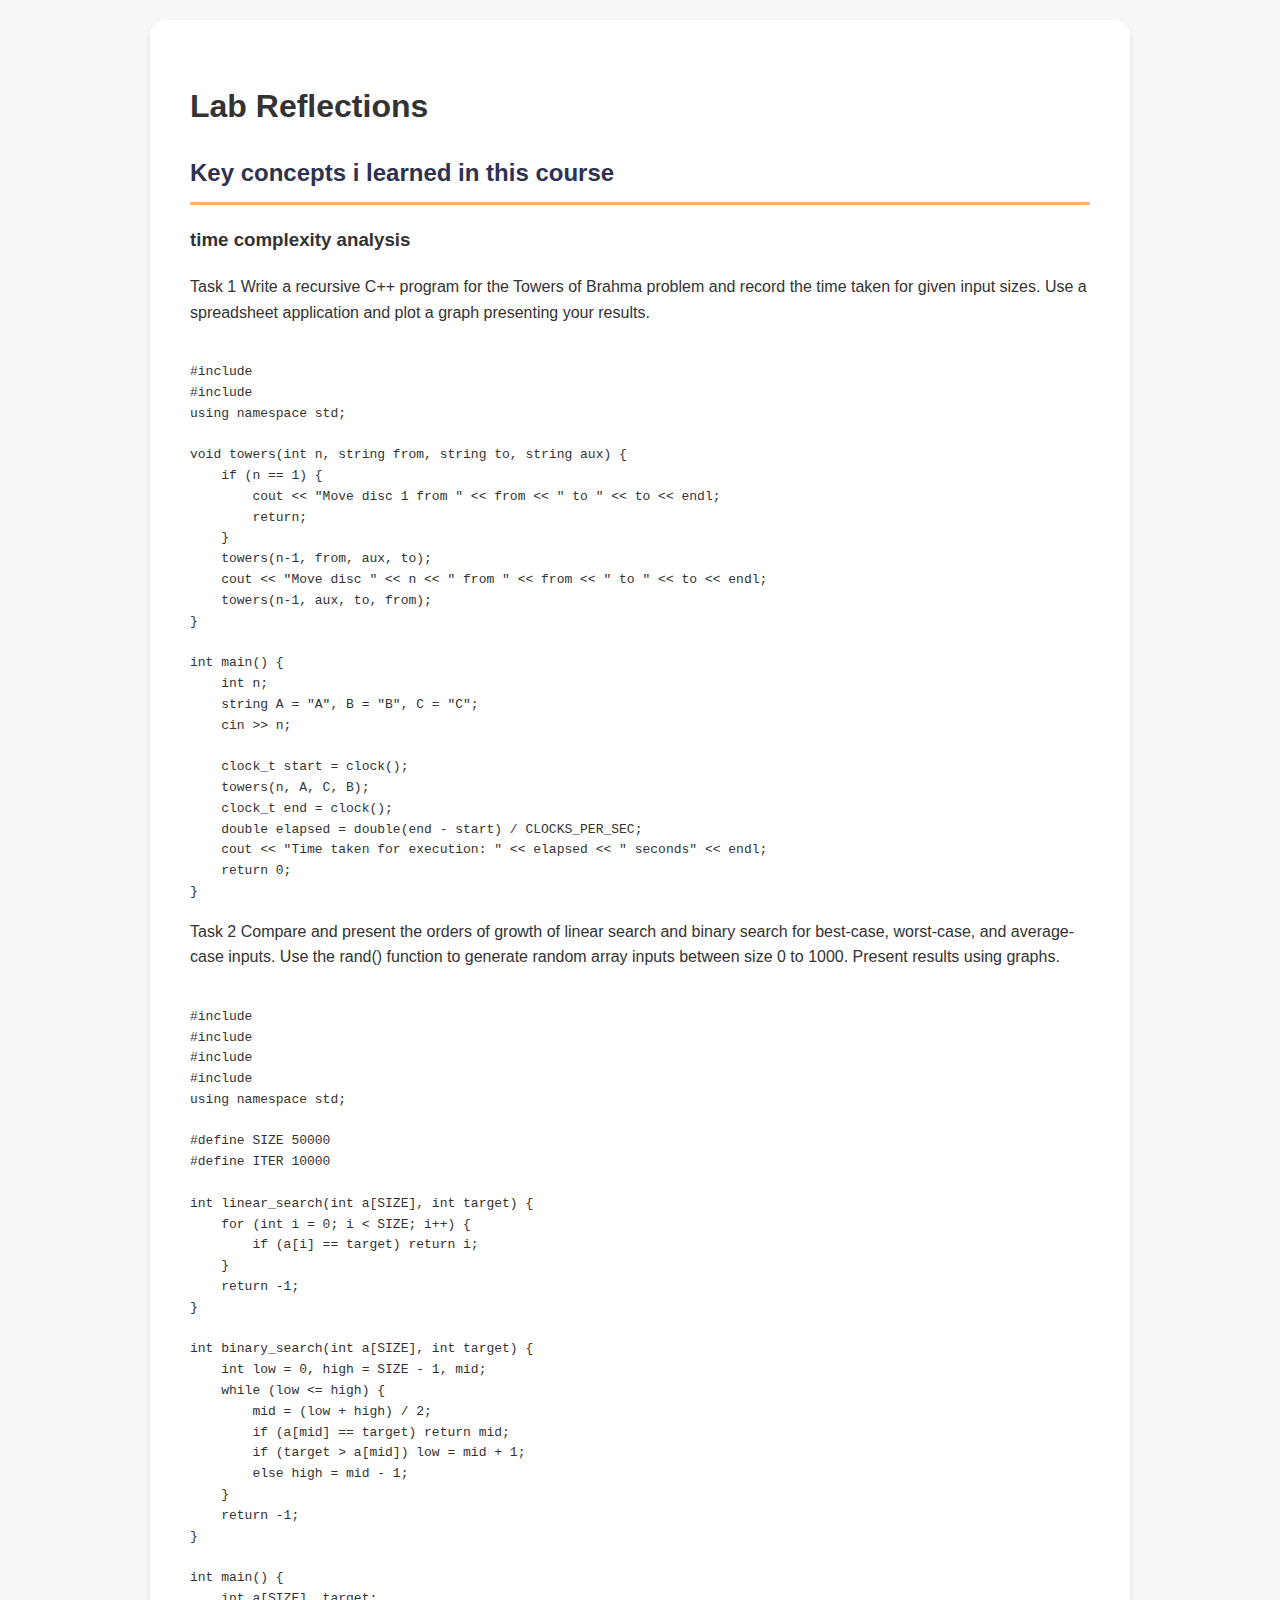
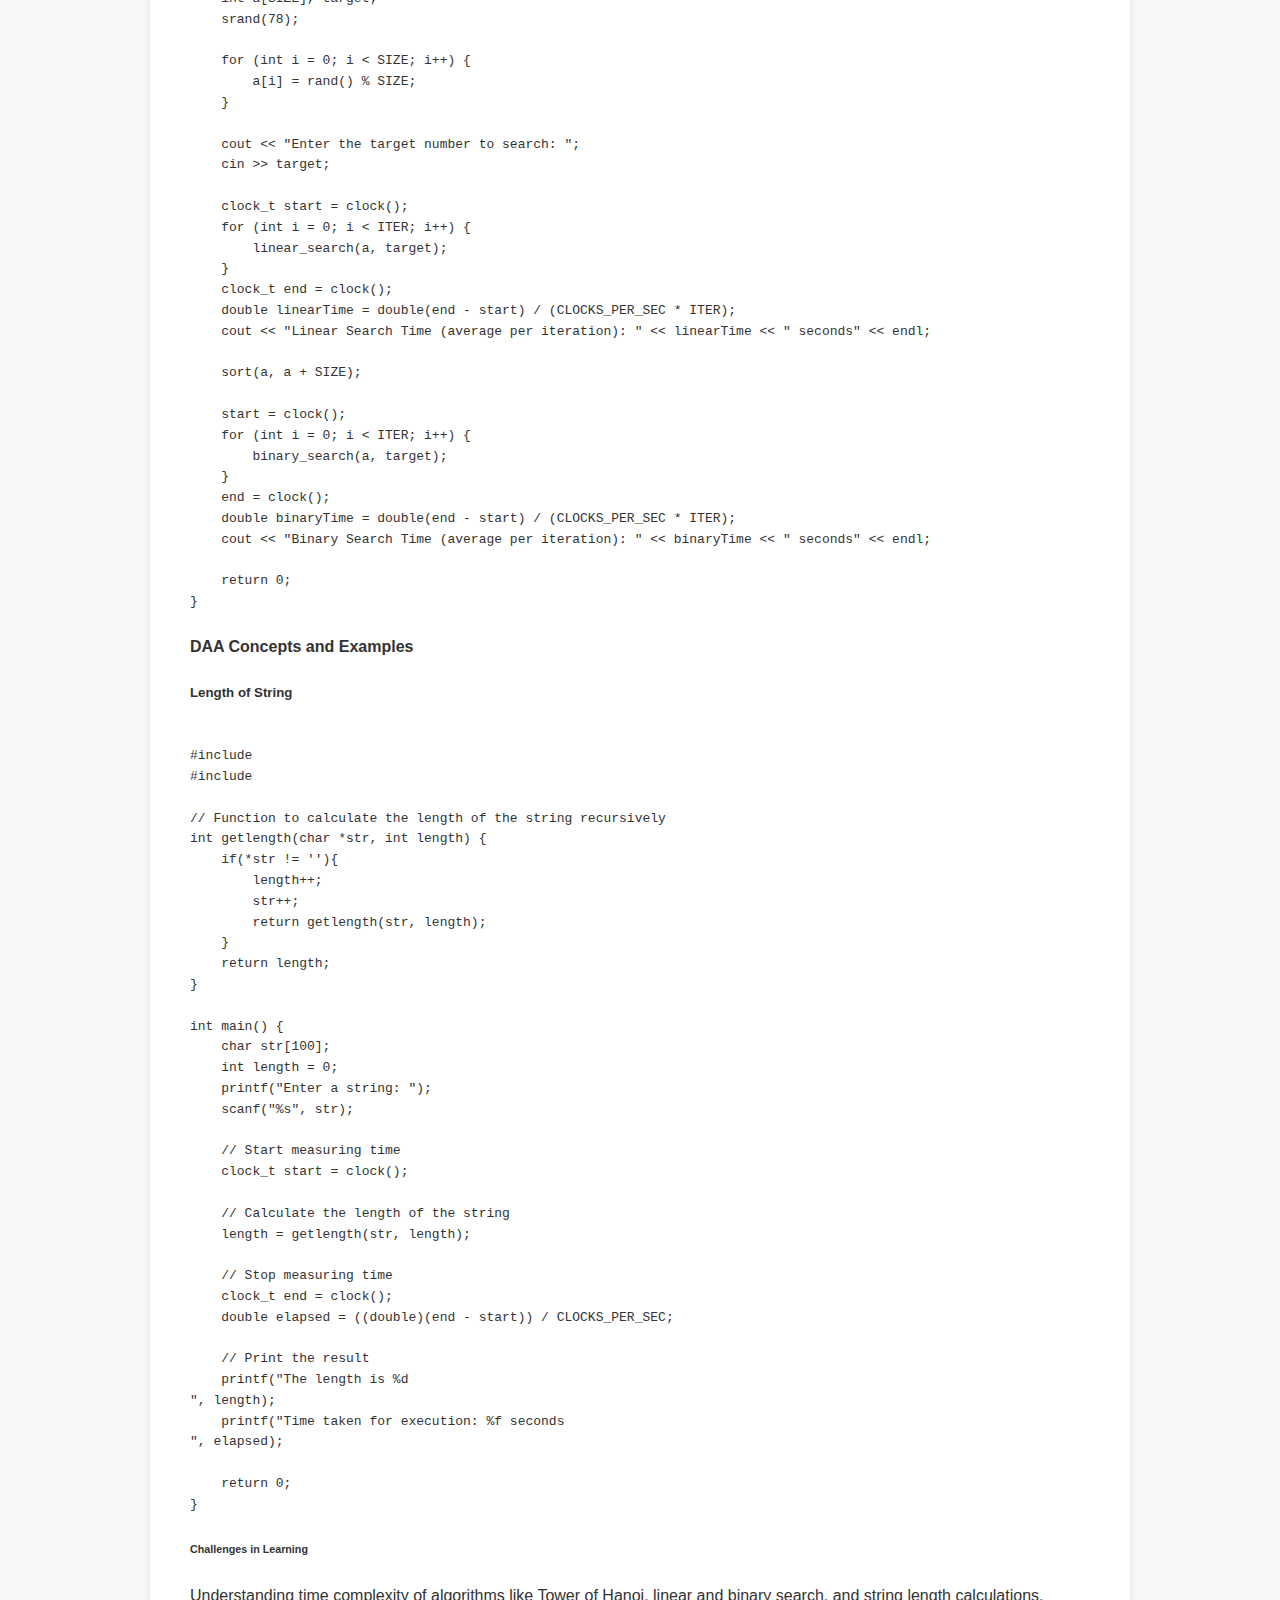
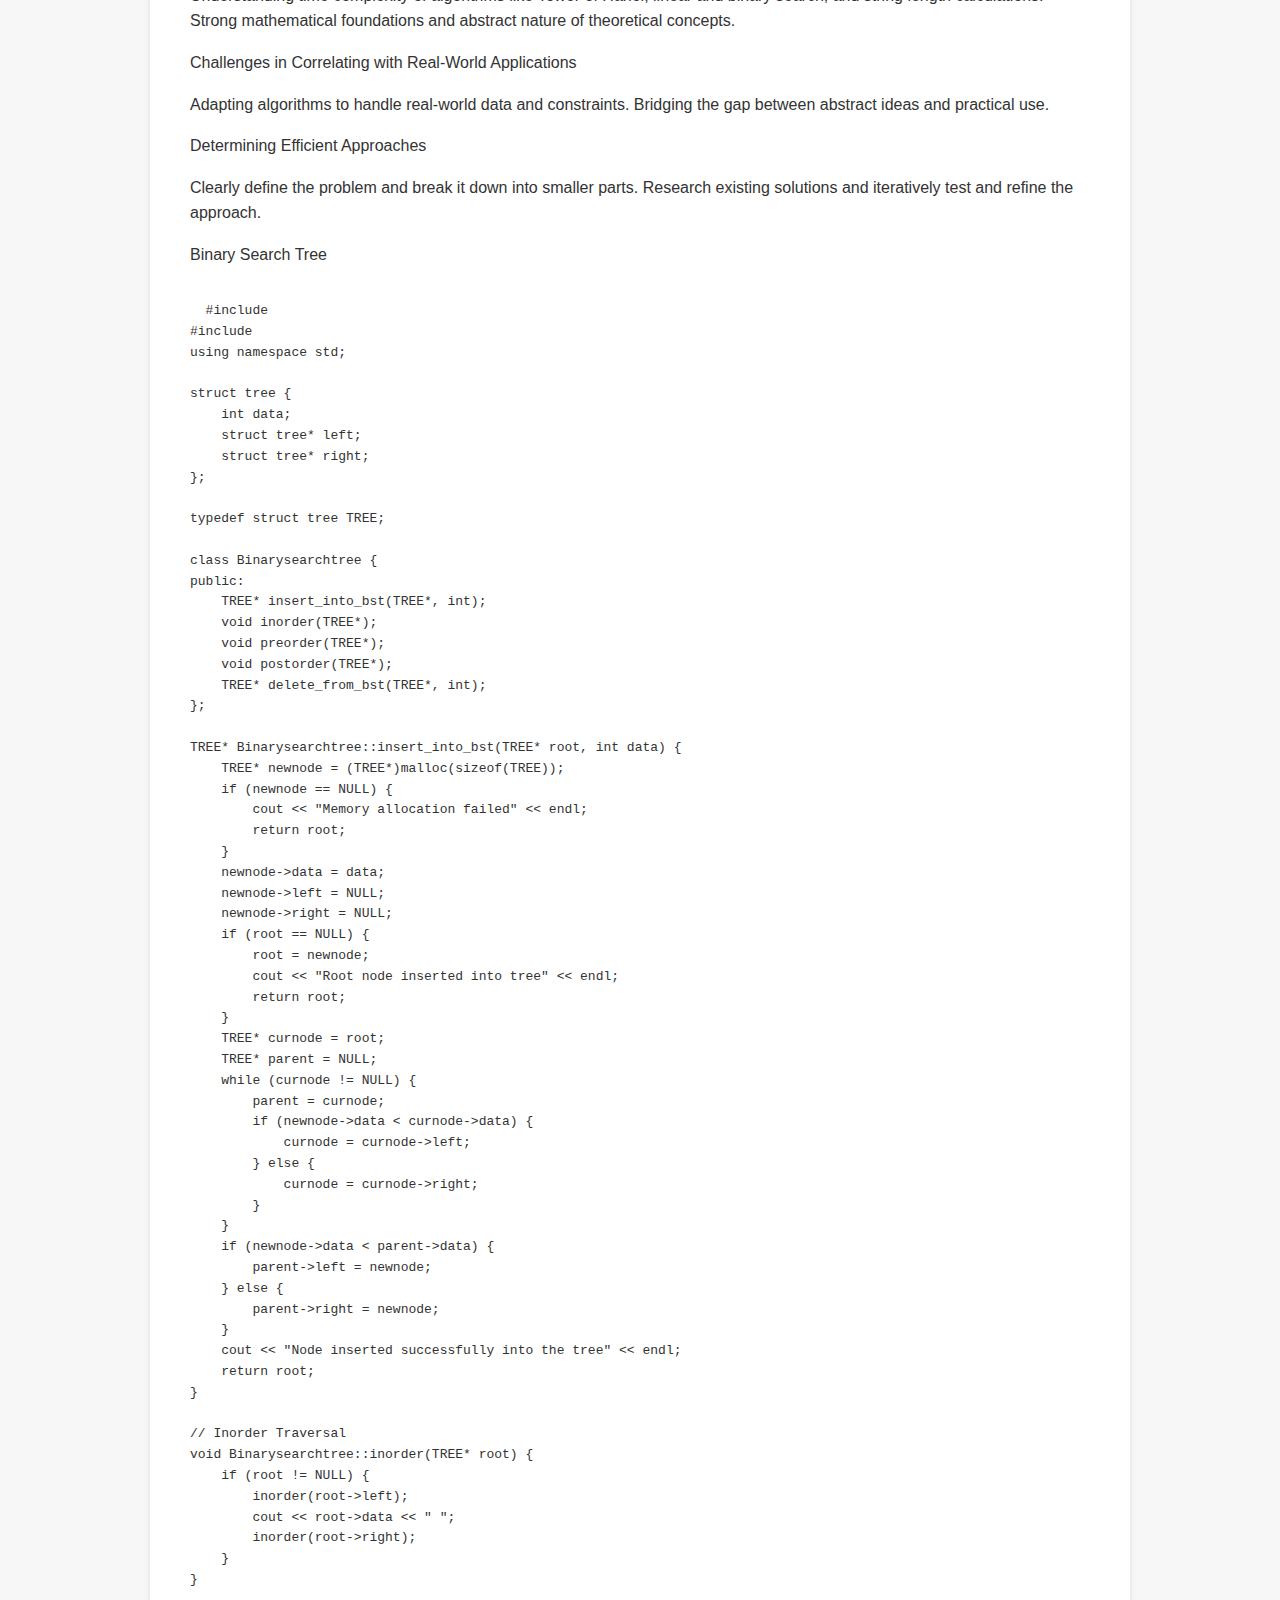
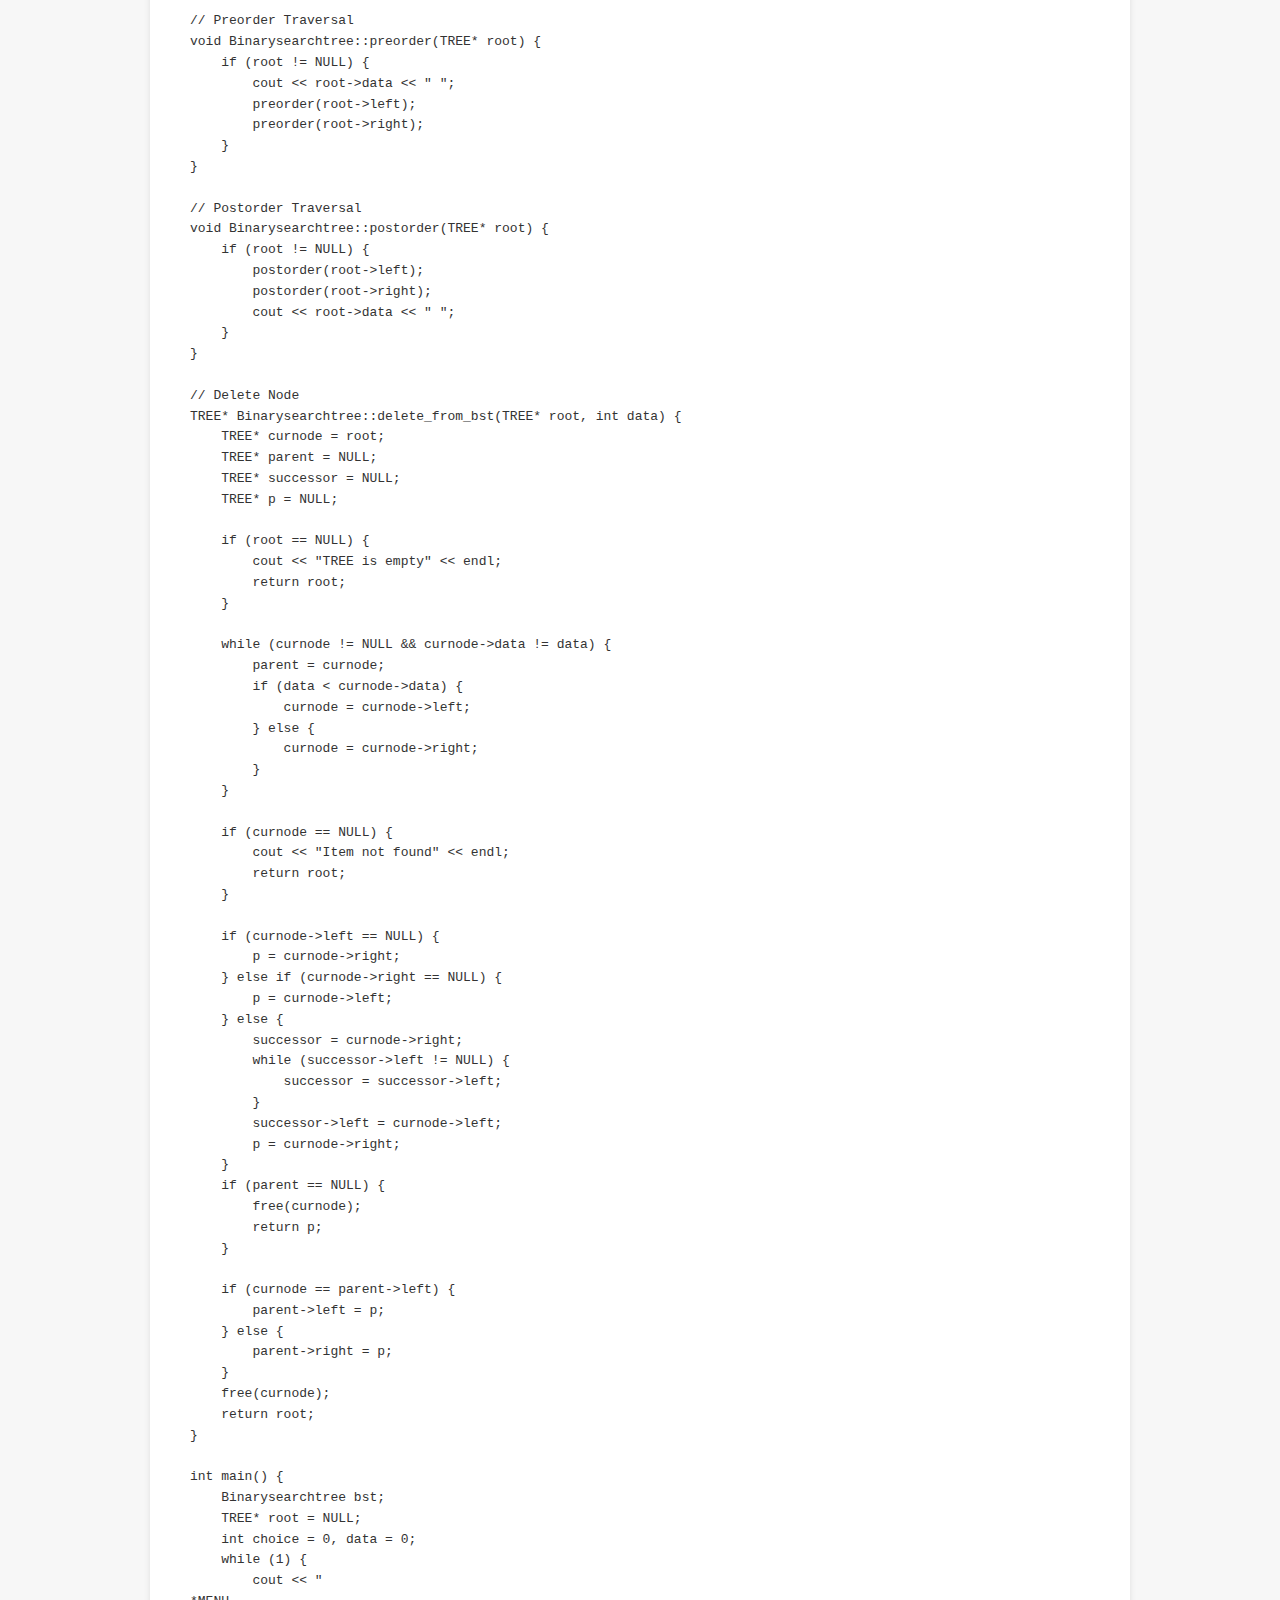
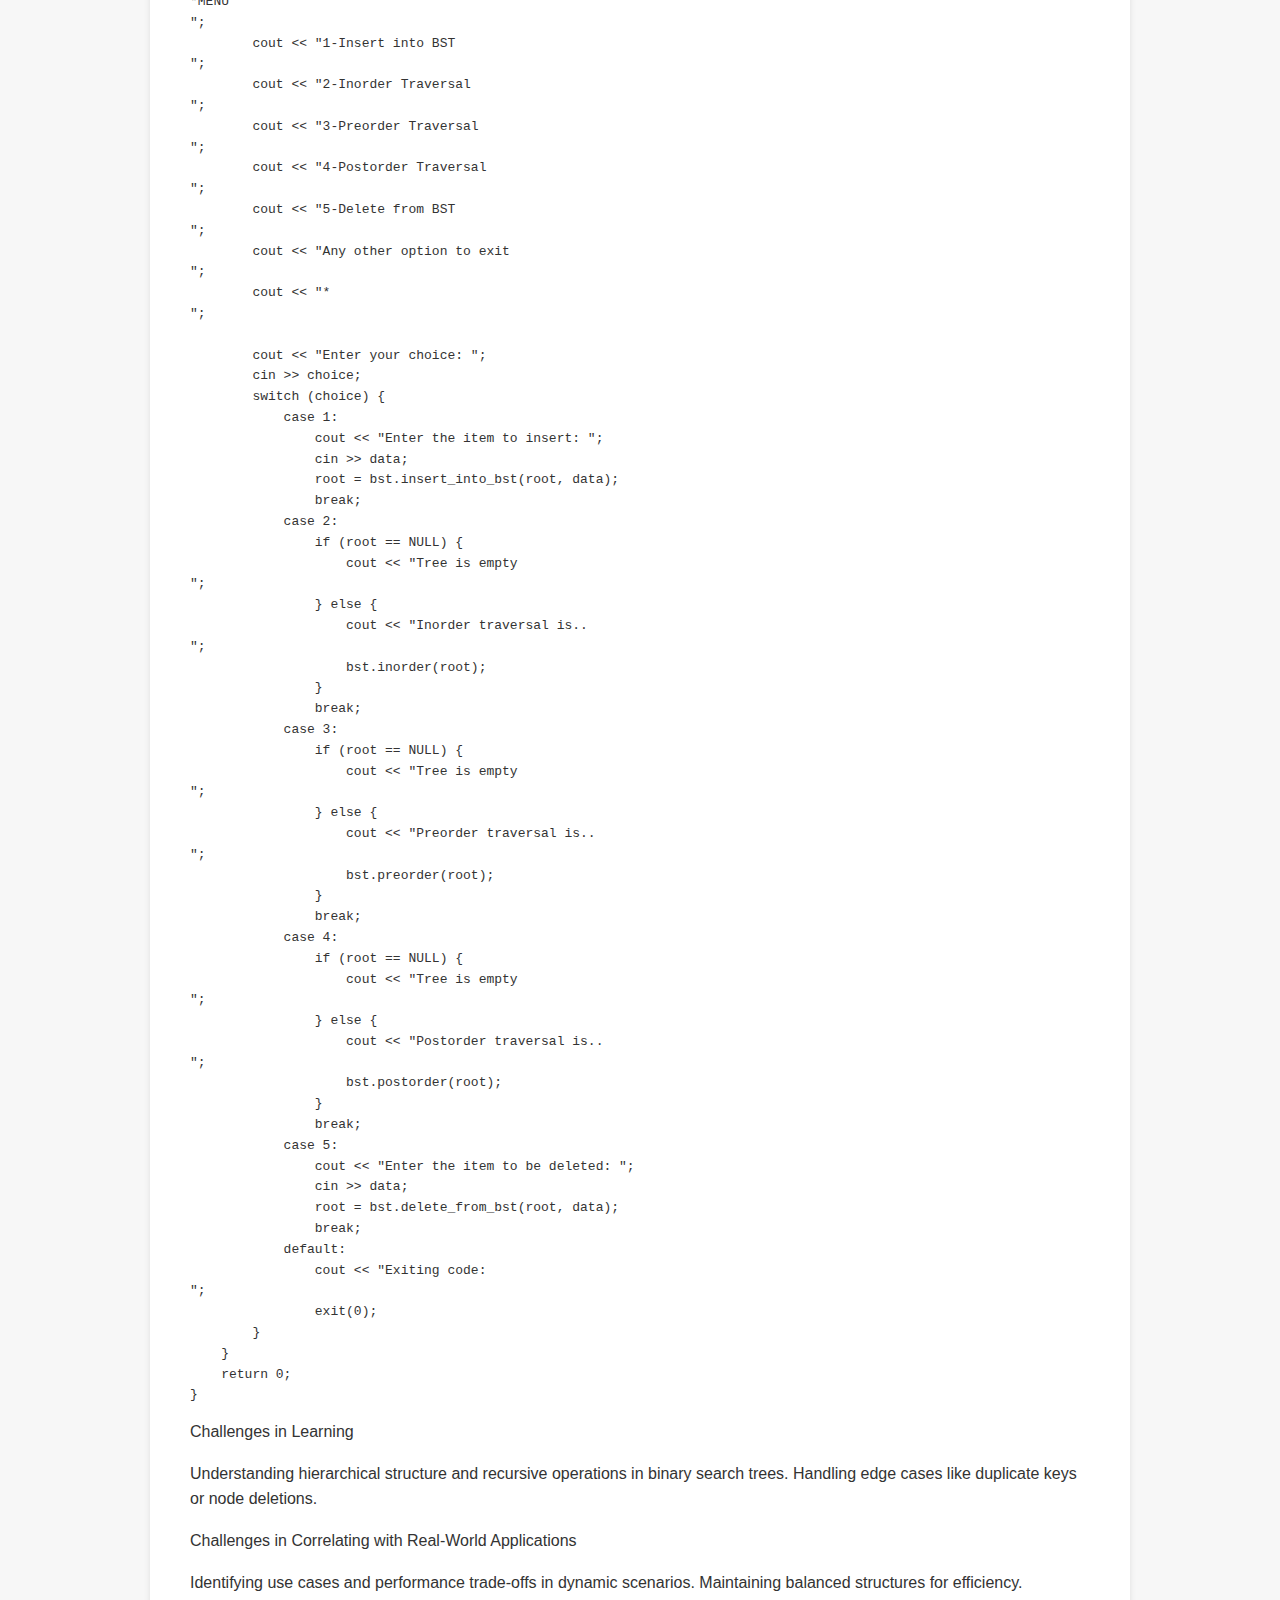
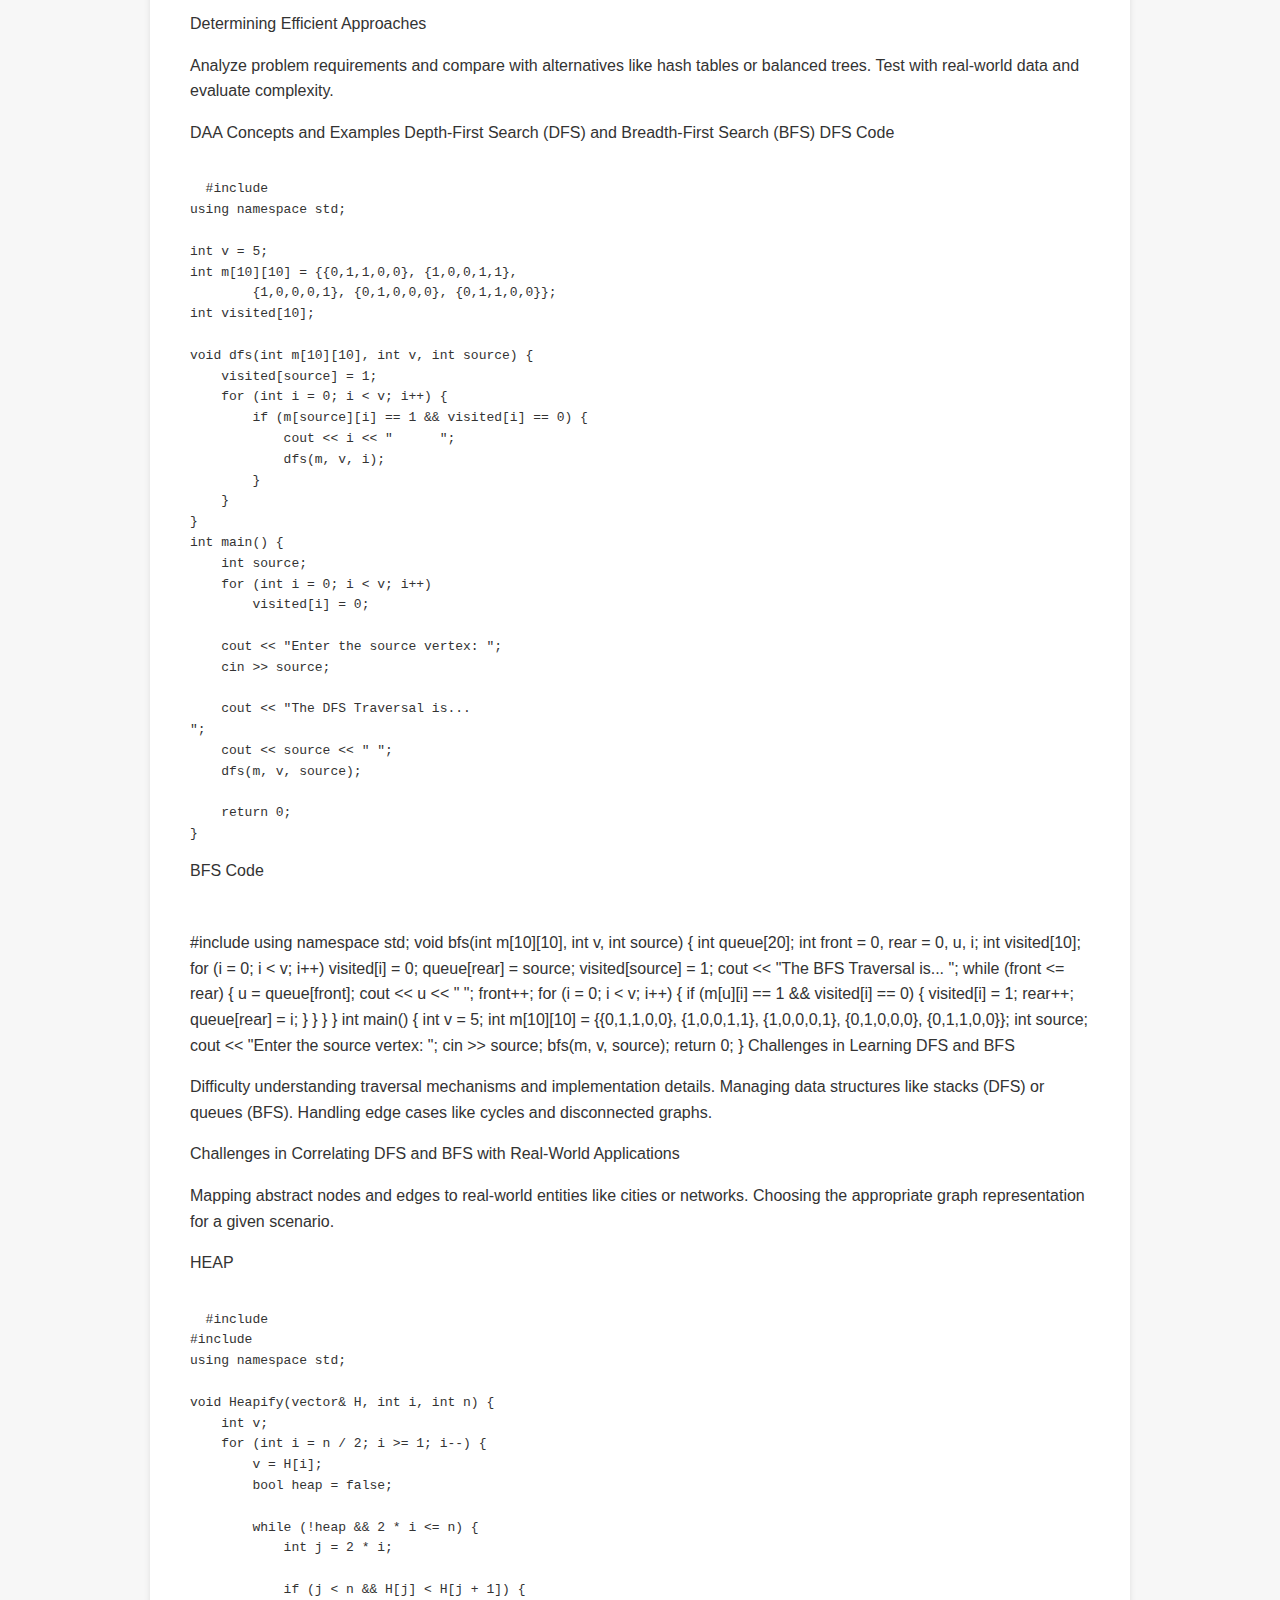
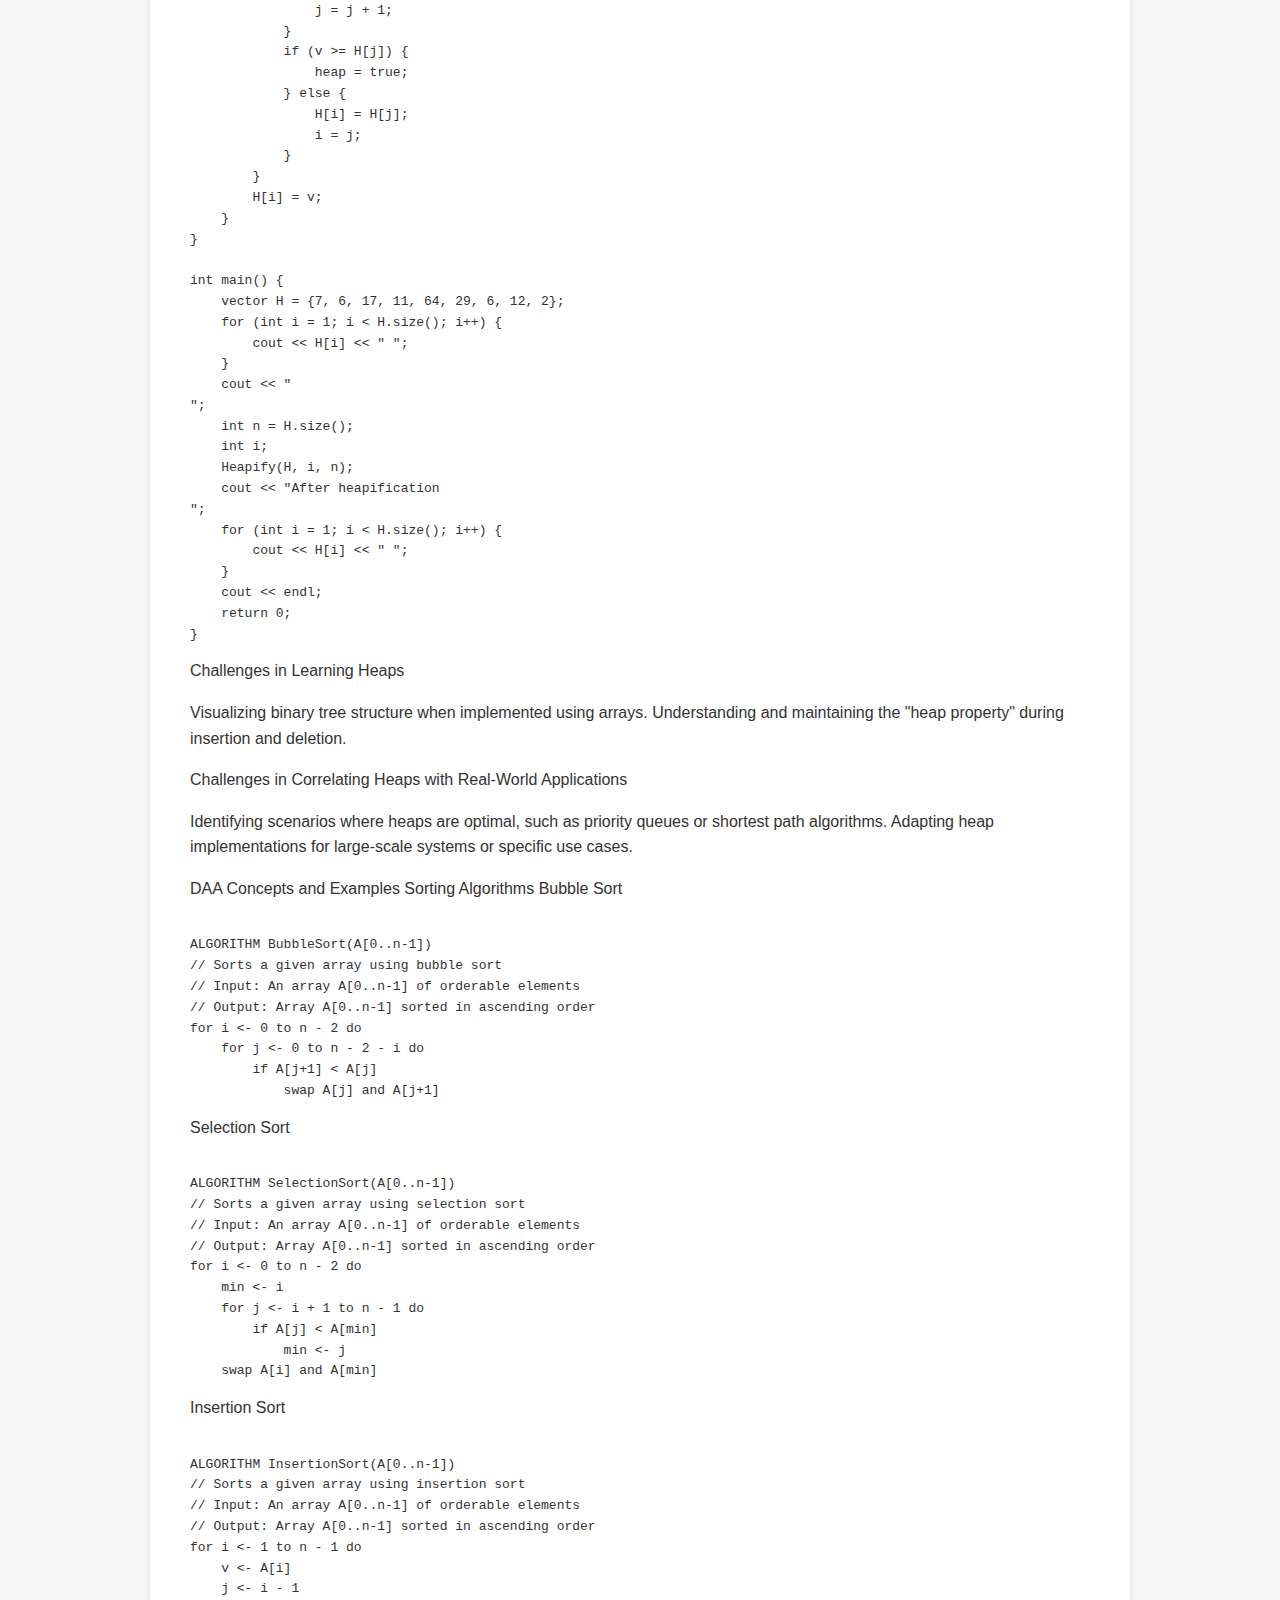
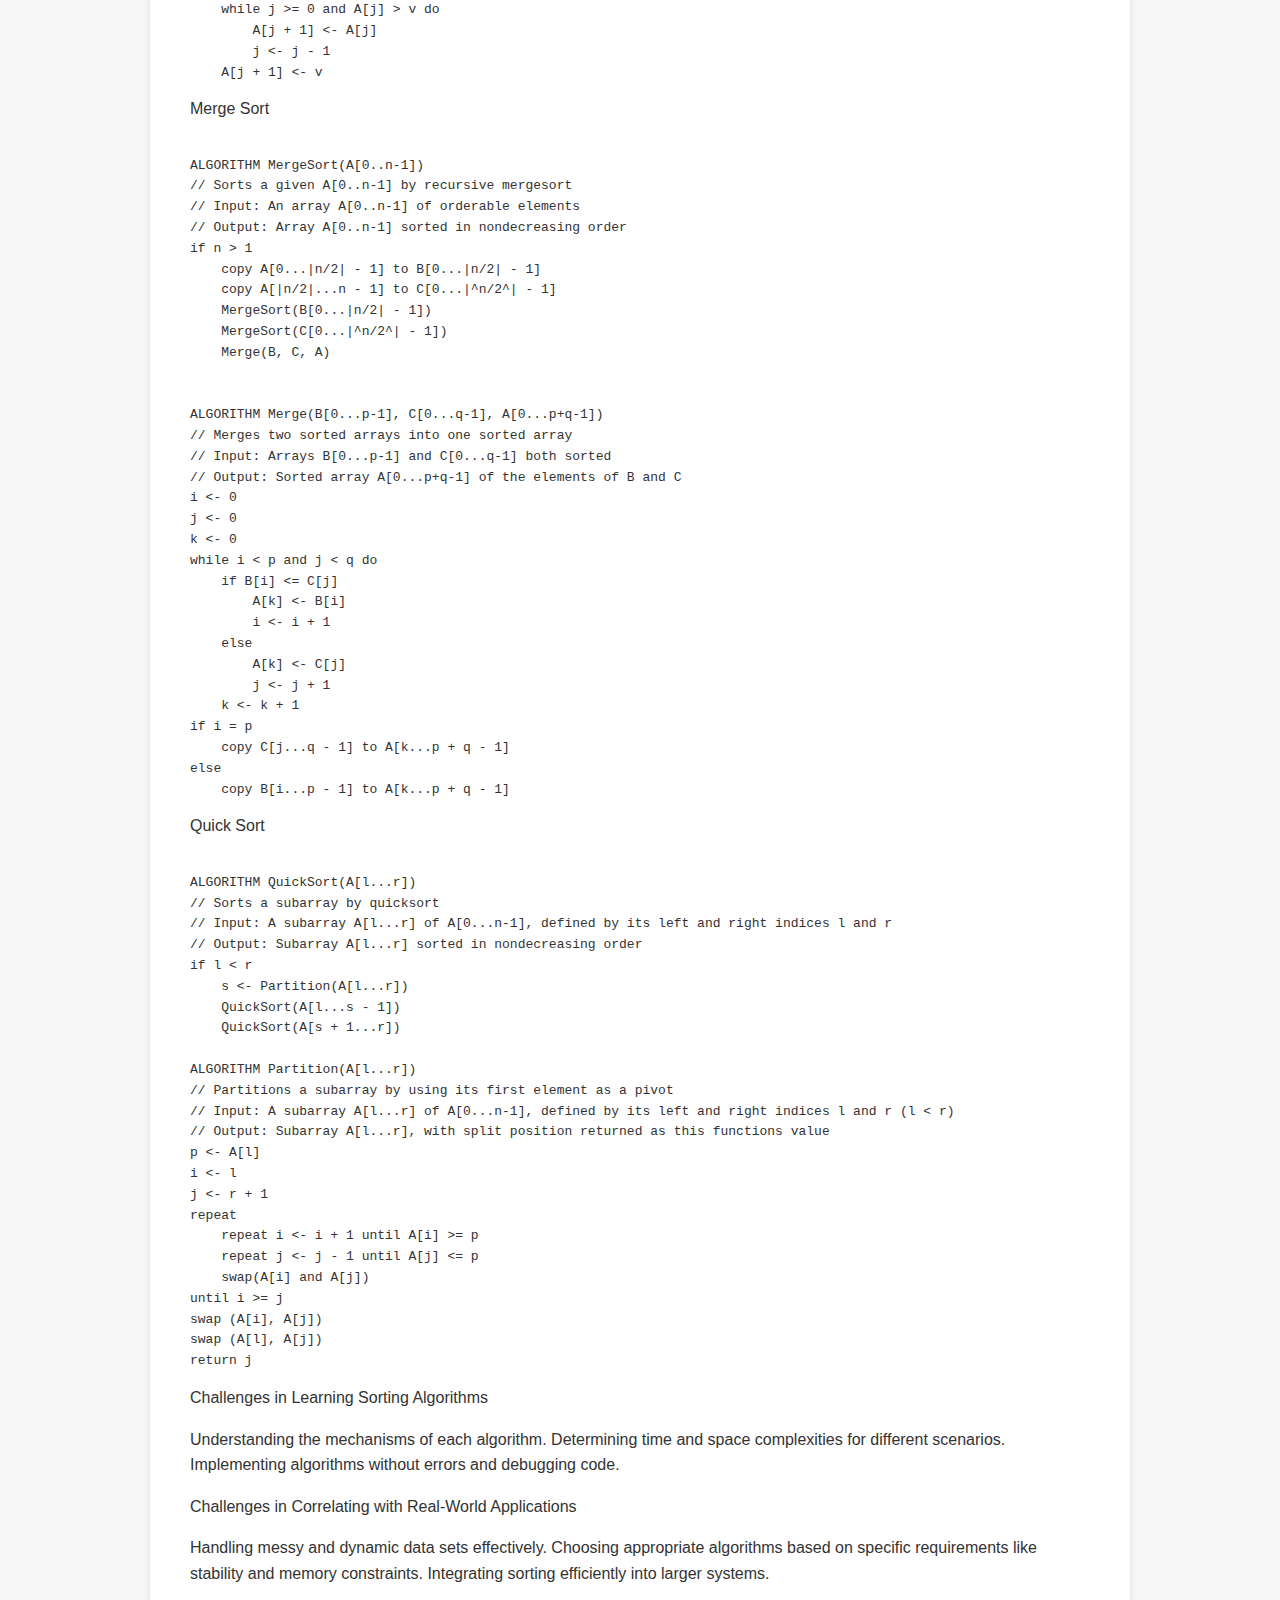
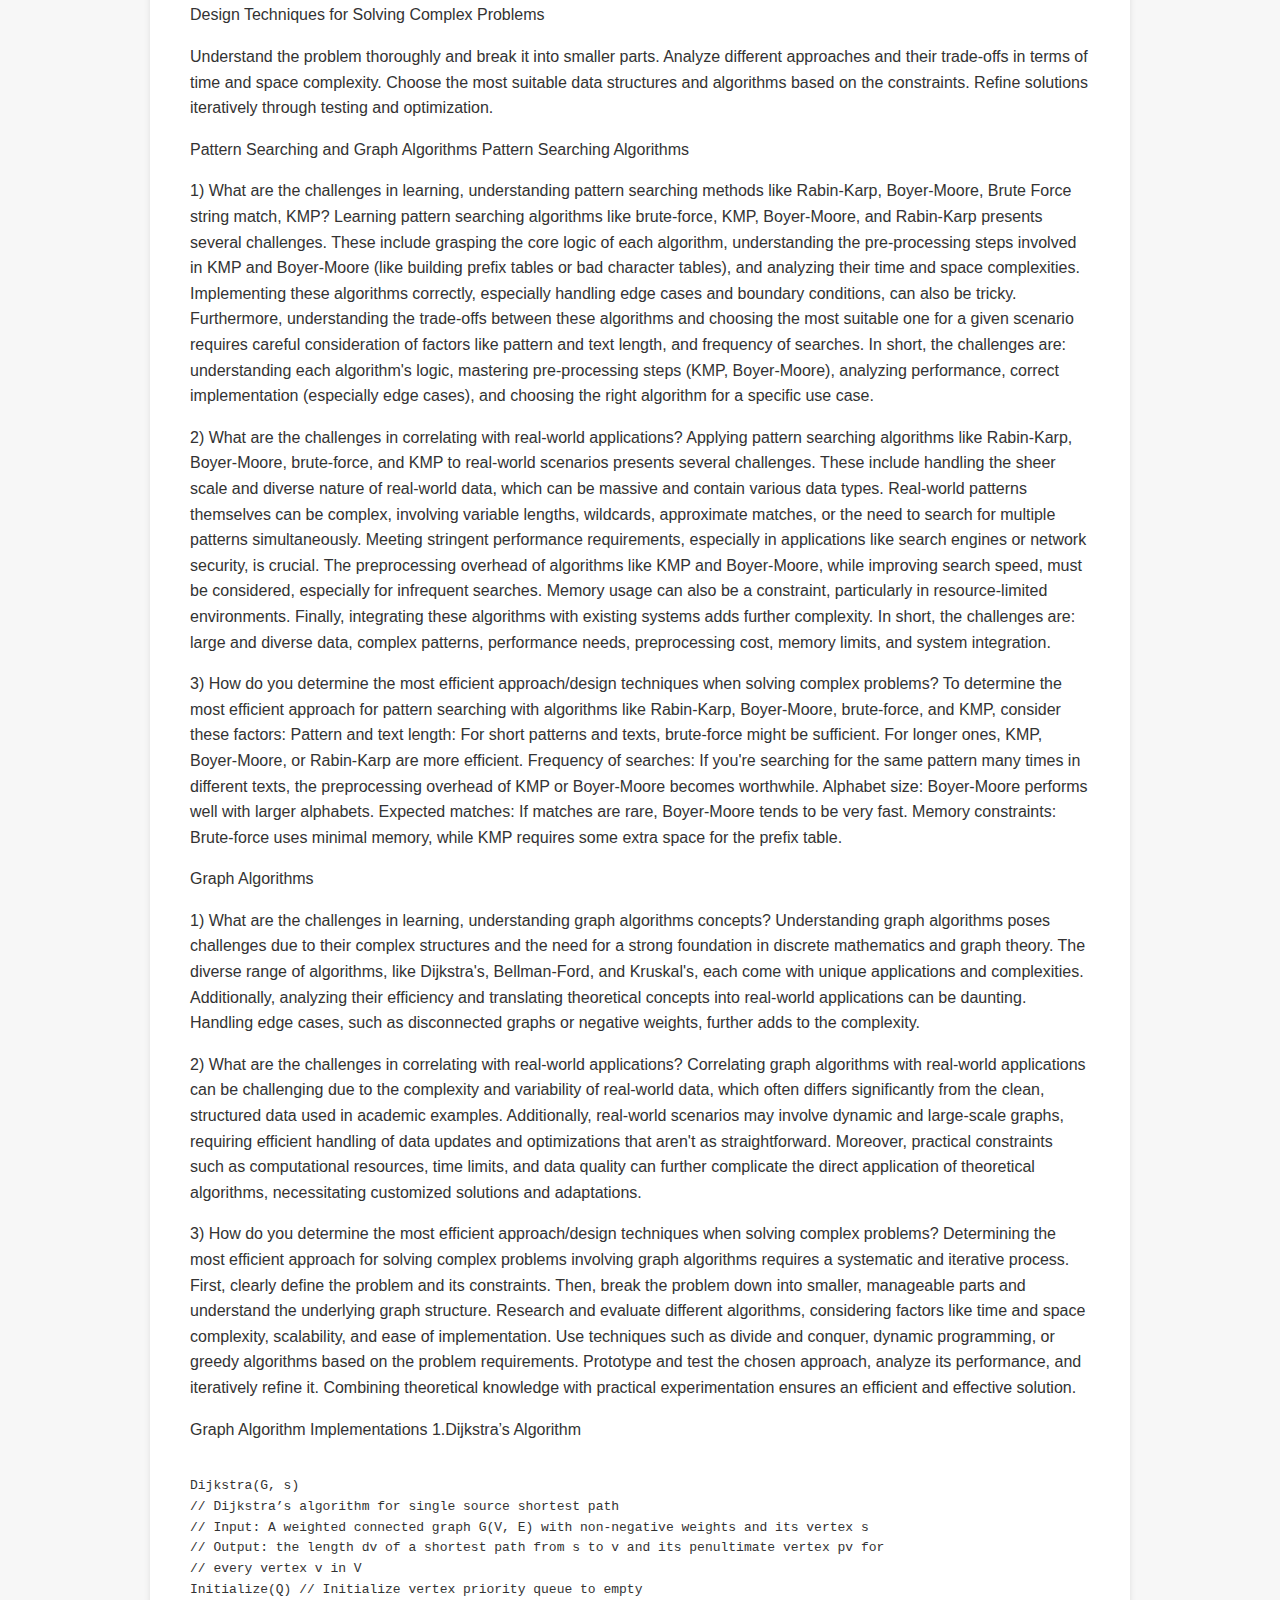
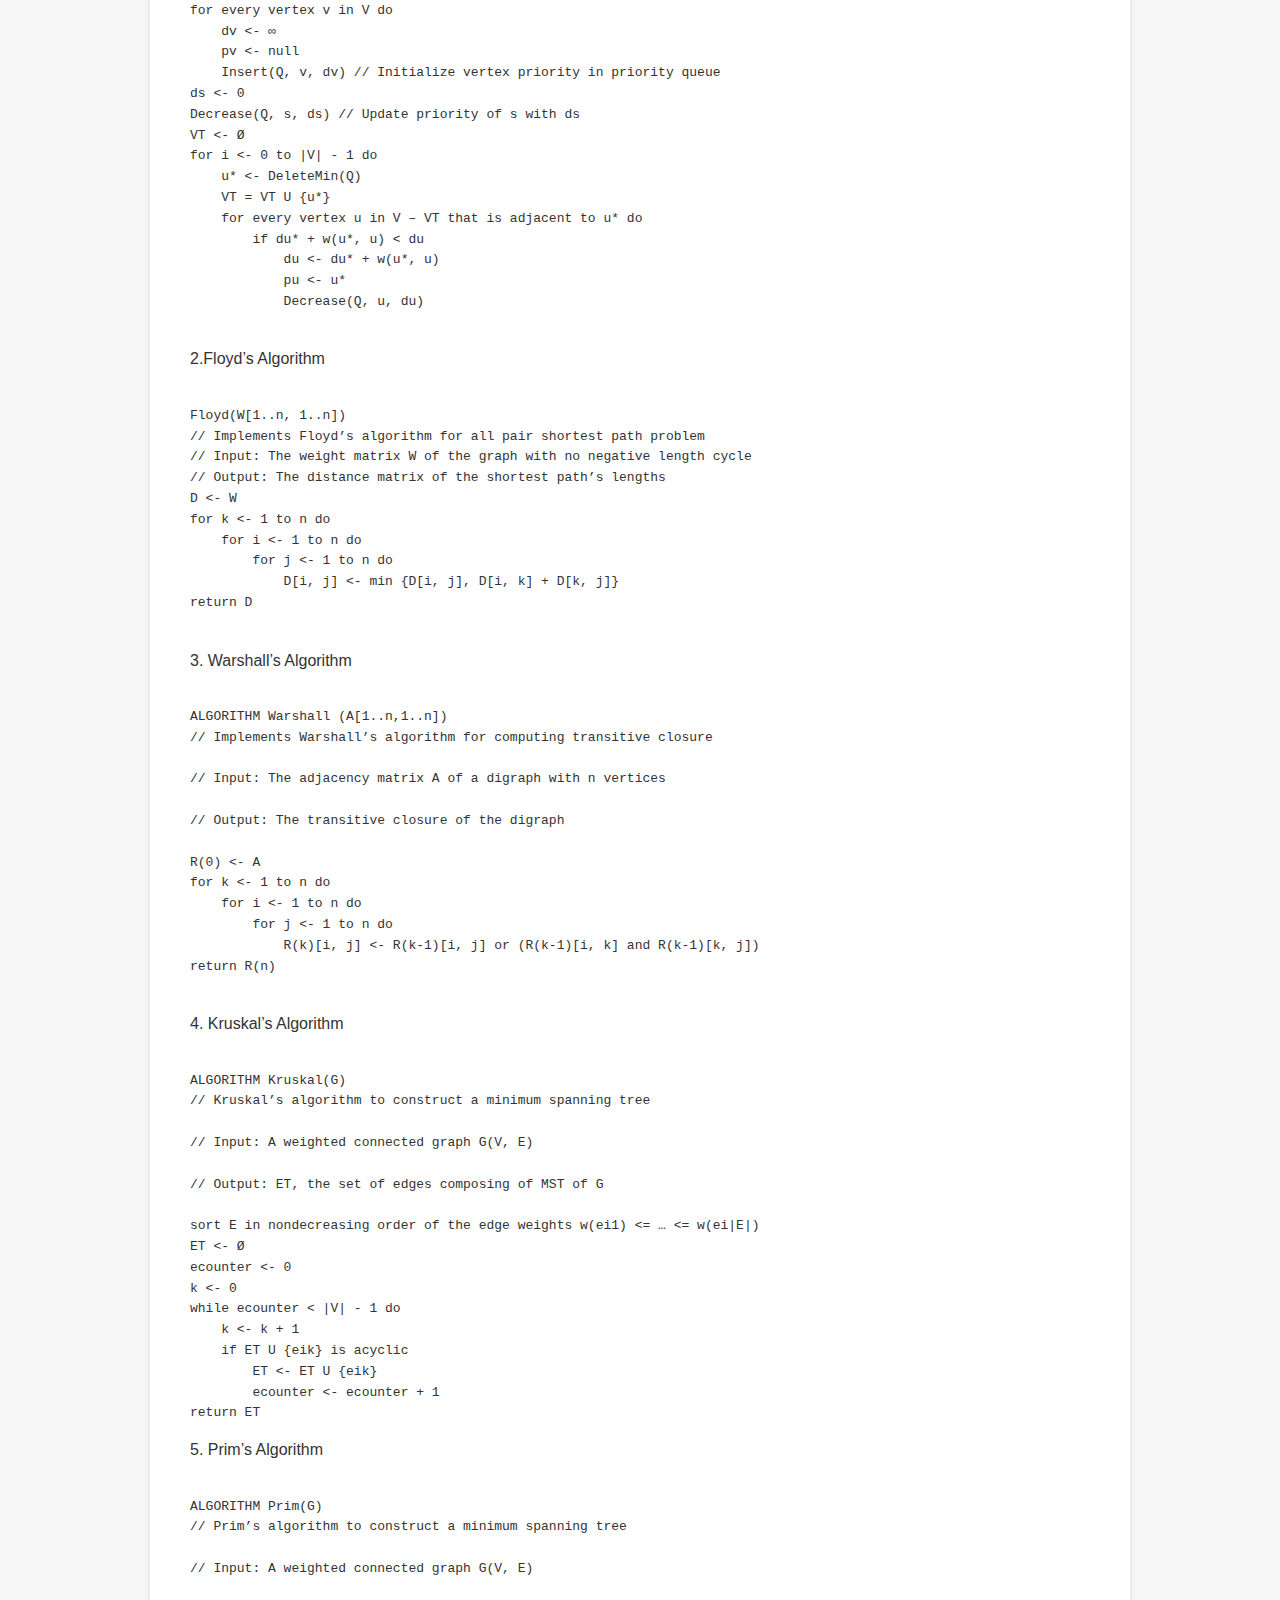
==== commit beadc132: "Update lab-reflections.html" ====
--- a/lab-reflections.html
+++ b/lab-reflections.html
@@ -473,6 +473,7 @@
 
     return 0;
 }
+</code></pre>
 
 <h17>Challenges in Learning DFS and BFS</h17>
 <p>Difficulty understanding traversal mechanisms and implementation details.
@@ -665,33 +666,34 @@
 <p>1) What are the challenges in learning, understanding pattern searching methods like Rabin-Karp, Boyer-Moore, Brute Force string match, KMP?
 Learning pattern searching algorithms like brute-force, KMP, Boyer-Moore, and Rabin-Karp presents several challenges. These include grasping the core logic of each algorithm, understanding the pre-processing steps involved in KMP and Boyer-Moore (like building prefix tables or bad character tables), and analyzing their time and space complexities. Implementing these algorithms correctly, especially handling edge cases and boundary conditions, can also be tricky. Furthermore, understanding the trade-offs between these algorithms and choosing the most suitable one for a given scenario requires careful consideration of factors like pattern and text length, and frequency of searches.
 
-In short, the challenges are: understanding each algorithm's logic, mastering pre-processing steps (KMP, Boyer-Moore), analyzing performance, correct implementation (especially edge cases), and choosing the right algorithm for a specific use case.
-
-2) What are the challenges in correlating with real-world applications?
+In short, the challenges are: understanding each algorithm's logic, mastering pre-processing steps (KMP, Boyer-Moore), analyzing performance, correct implementation (especially edge cases), and choosing the right algorithm for a specific use case.</p>
+
+<p>2) What are the challenges in correlating with real-world applications?
 Applying pattern searching algorithms like Rabin-Karp, Boyer-Moore, brute-force, and KMP to real-world scenarios presents several challenges. These include handling the sheer scale and diverse nature of real-world data, which can be massive and contain various data types. Real-world patterns themselves can be complex, involving variable lengths, wildcards, approximate matches, or the need to search for multiple patterns simultaneously. Meeting stringent performance requirements, especially in applications like search engines or network security, is crucial. The preprocessing overhead of algorithms like KMP and Boyer-Moore, while improving search speed, must be considered, especially for infrequent searches. Memory usage can also be a constraint, particularly in resource-limited environments. Finally, integrating these algorithms with existing systems adds further complexity.
 
-In short, the challenges are: large and diverse data, complex patterns, performance needs, preprocessing cost, memory limits, and system integration.
-
-3) How do you determine the most efficient approach/design techniques when solving complex problems?
+In short, the challenges are: large and diverse data, complex patterns, performance needs, preprocessing cost, memory limits, and system integration.</p>
+
+<p>3) How do you determine the most efficient approach/design techniques when solving complex problems?
 To determine the most efficient approach for pattern searching with algorithms like Rabin-Karp, Boyer-Moore, brute-force, and KMP, consider these factors:
 
 Pattern and text length: For short patterns and texts, brute-force might be sufficient. For longer ones, KMP, Boyer-Moore, or Rabin-Karp are more efficient.
 Frequency of searches: If you're searching for the same pattern many times in different texts, the preprocessing overhead of KMP or Boyer-Moore becomes worthwhile.
 Alphabet size: Boyer-Moore performs well with larger alphabets.
 Expected matches: If matches are rare, Boyer-Moore tends to be very fast.
-Memory constraints: Brute-force uses minimal memory, while KMP requires some extra space for the prefix table.
-Graph Algorithms
-1) What are the challenges in learning, understanding graph algorithms concepts?
-Understanding graph algorithms poses challenges due to their complex structures and the need for a strong foundation in discrete mathematics and graph theory. The diverse range of algorithms, like Dijkstra's, Bellman-Ford, and Kruskal's, each come with unique applications and complexities. Additionally, analyzing their efficiency and translating theoretical concepts into real-world applications can be daunting. Handling edge cases, such as disconnected graphs or negative weights, further adds to the complexity.
-
-2) What are the challenges in correlating with real-world applications?
-Correlating graph algorithms with real-world applications can be challenging due to the complexity and variability of real-world data, which often differs significantly from the clean, structured data used in academic examples. Additionally, real-world scenarios may involve dynamic and large-scale graphs, requiring efficient handling of data updates and optimizations that aren't as straightforward. Moreover, practical constraints such as computational resources, time limits, and data quality can further complicate the direct application of theoretical algorithms, necessitating customized solutions and adaptations.
-
-3) How do you determine the most efficient approach/design techniques when solving complex problems?
+Memory constraints: Brute-force uses minimal memory, while KMP requires some extra space for the prefix table.</p>
+        
+<h34>Graph Algorithms</h34>
+<p>1) What are the challenges in learning, understanding graph algorithms concepts?
+Understanding graph algorithms poses challenges due to their complex structures and the need for a strong foundation in discrete mathematics and graph theory. The diverse range of algorithms, like Dijkstra's, Bellman-Ford, and Kruskal's, each come with unique applications and complexities. Additionally, analyzing their efficiency and translating theoretical concepts into real-world applications can be daunting. Handling edge cases, such as disconnected graphs or negative weights, further adds to the complexity.</p>
+
+<p>2) What are the challenges in correlating with real-world applications?
+Correlating graph algorithms with real-world applications can be challenging due to the complexity and variability of real-world data, which often differs significantly from the clean, structured data used in academic examples. Additionally, real-world scenarios may involve dynamic and large-scale graphs, requiring efficient handling of data updates and optimizations that aren't as straightforward. Moreover, practical constraints such as computational resources, time limits, and data quality can further complicate the direct application of theoretical algorithms, necessitating customized solutions and adaptations.</p>
+
+<p>3) How do you determine the most efficient approach/design techniques when solving complex problems?
 Determining the most efficient approach for solving complex problems involving graph algorithms requires a systematic and iterative process. First, clearly define the problem and its constraints. Then, break the problem down into smaller, manageable parts and understand the underlying graph structure. Research and evaluate different algorithms, considering factors like time and space complexity, scalability, and ease of implementation. Use techniques such as divide and conquer, dynamic programming, or greedy algorithms based on the problem requirements. Prototype and test the chosen approach, analyze its performance, and iteratively refine it. Combining theoretical knowledge with practical experimentation ensures an efficient and effective solution.</p>
 
-<h34>Graph Algorithm Implementations</h34>
-<h35>1.Dijkstra’s Algorithm</h35>
+<h35>Graph Algorithm Implementations</h35>
+<h36>1.Dijkstra’s Algorithm</h36>
       <pre><code>
 Dijkstra(G, s) 
 // Dijkstra’s algorithm for single source shortest path 
@@ -716,7 +718,7 @@
             Decrease(Q, u, du)
  </code></pre>                           
             
-<h36>2.Floyd’s Algorithm</h36>
+<h37>2.Floyd’s Algorithm</h37>
 <pre><code>
 Floyd(W[1..n, 1..n]) 
 // Implements Floyd’s algorithm for all pair shortest path problem 
@@ -730,7 +732,7 @@
 return D
  </code></pre>             
             
-<h37>3. Warshall’s Algorithm</h37>
+<h38>3. Warshall’s Algorithm</h38>
 <pre><code>              
 ALGORITHM Warshall (A[1..n,1..n])
 // Implements Warshall’s algorithm for computing transitive closure
@@ -747,7 +749,7 @@
 return R(n)
  </code></pre>             
             
-<h38>4. Kruskal’s Algorithm</h38>
+<h39>4. Kruskal’s Algorithm</h39>
  <pre><code>             
 ALGORITHM Kruskal(G)
 // Kruskal’s algorithm to construct a minimum spanning tree
@@ -768,7 +770,7 @@
 return ET
 </code></pre>          
             
-<h39>5. Prim’s Algorithm</h39>
+<h40>5. Prim’s Algorithm</h40>
  <pre><code>         
 ALGORITHM Prim(G)
 // Prim’s algorithm to construct a minimum spanning tree
@@ -787,7 +789,7 @@
 return ET
  </code></pre>     
             
-<h40>6. Bellman-Ford Algorithm</h40>
+<h41>6. Bellman-Ford Algorithm</h41>
  <pre><code>     
 Bellman-Ford Algorithm
 d[s] ← 0
@@ -807,12 +809,12 @@
    </code></pre>
             
 <p>Challenges in Learning, Understanding Graph Algorithms
-Understanding graph algorithms poses challenges due to their complex structures and the need for a strong foundation in discrete mathematics and graph theory. The diverse range of algorithms, like Dijkstra's, Bellman-Ford, and Kruskal's, each come with unique applications and complexities. Additionally, analyzing their efficiency and translating theoretical concepts into real-world applications can be daunting. Handling edge cases, such as disconnected graphs or negative weights, further adds to the complexity.
-
-Challenges in Correlating with Real-World Applications
-Correlating graph algorithms with real-world applications can be challenging due to the complexity and variability of real-world data, which often differs significantly from the clean, structured data used in academic examples. Additionally, real-world scenarios may involve dynamic and large-scale graphs, requiring efficient handling of data updates and optimizations that aren't as straightforward. Moreover, practical constraints such as computational resources, time limits, and data quality can further complicate the direct application of theoretical algorithms, necessitating customized solutions and adaptations.
-
-Determining the Most Efficient Approach/Design Techniques
+Understanding graph algorithms poses challenges due to their complex structures and the need for a strong foundation in discrete mathematics and graph theory. The diverse range of algorithms, like Dijkstra's, Bellman-Ford, and Kruskal's, each come with unique applications and complexities. Additionally, analyzing their efficiency and translating theoretical concepts into real-world applications can be daunting. Handling edge cases, such as disconnected graphs or negative weights, further adds to the complexity.</p>
+
+<p>Challenges in Correlating with Real-World Applications
+Correlating graph algorithms with real-world applications can be challenging due to the complexity and variability of real-world data, which often differs significantly from the clean, structured data used in academic examples. Additionally, real-world scenarios may involve dynamic and large-scale graphs, requiring efficient handling of data updates and optimizations that aren't as straightforward. Moreover, practical constraints such as computational resources, time limits, and data quality can further complicate the direct application of theoretical algorithms, necessitating customized solutions and adaptations.</p>
+
+<p>Determining the Most Efficient Approach/Design Techniques
 Determining the most efficient approach for solving complex problems involving graph algorithms requires a systematic and iterative process. First, clearly define the problem and its constraints. Then, break the problem down into smaller, manageable parts and understand the underlying graph structure. Research and evaluate different algorithms, considering factors like time and space complexity, scalability, and ease of implementation. Use techniques such as divide and conquer, dynamic programming, or greedy algorithms based on the problem requirements. Prototype and test the chosen approach, analyze its performance, and iteratively refine it. Combining theoretical knowledge with practical experimentation ensures an efficient and effective solution.</p>
       
     </div>
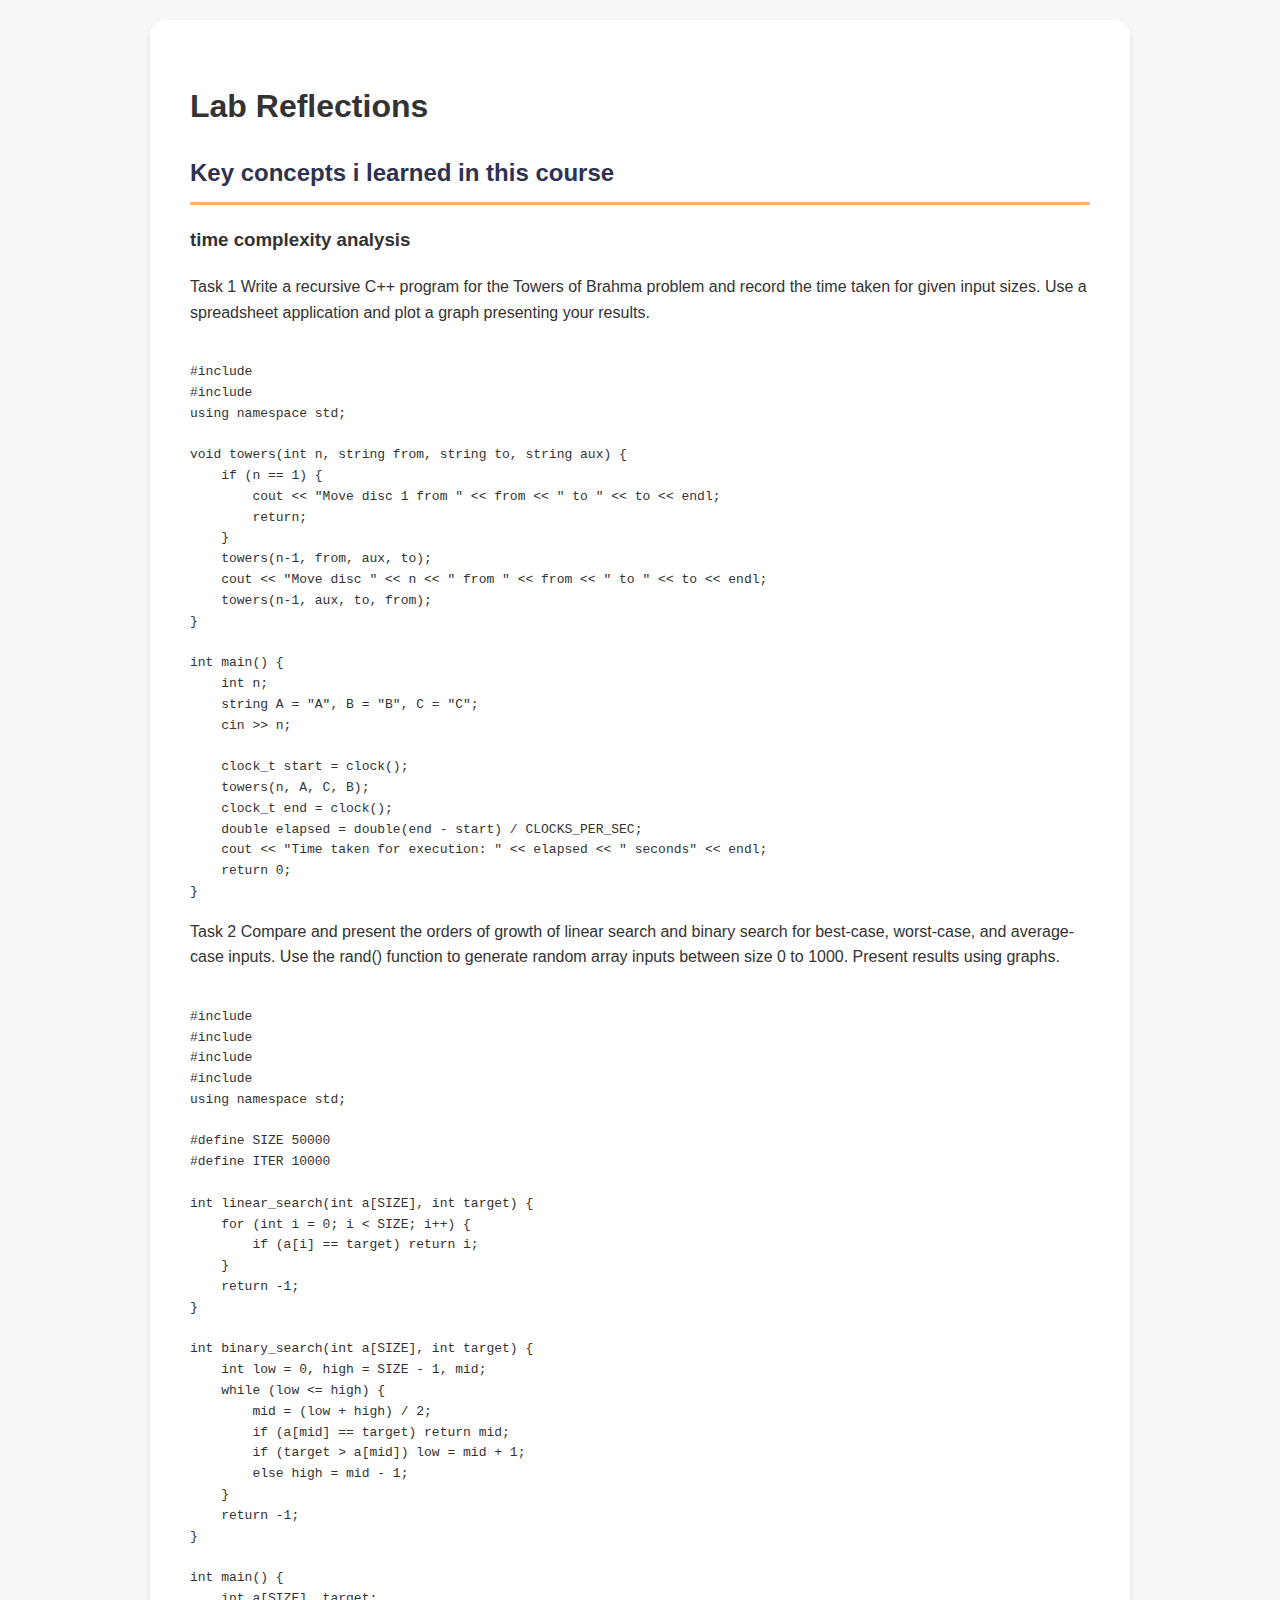
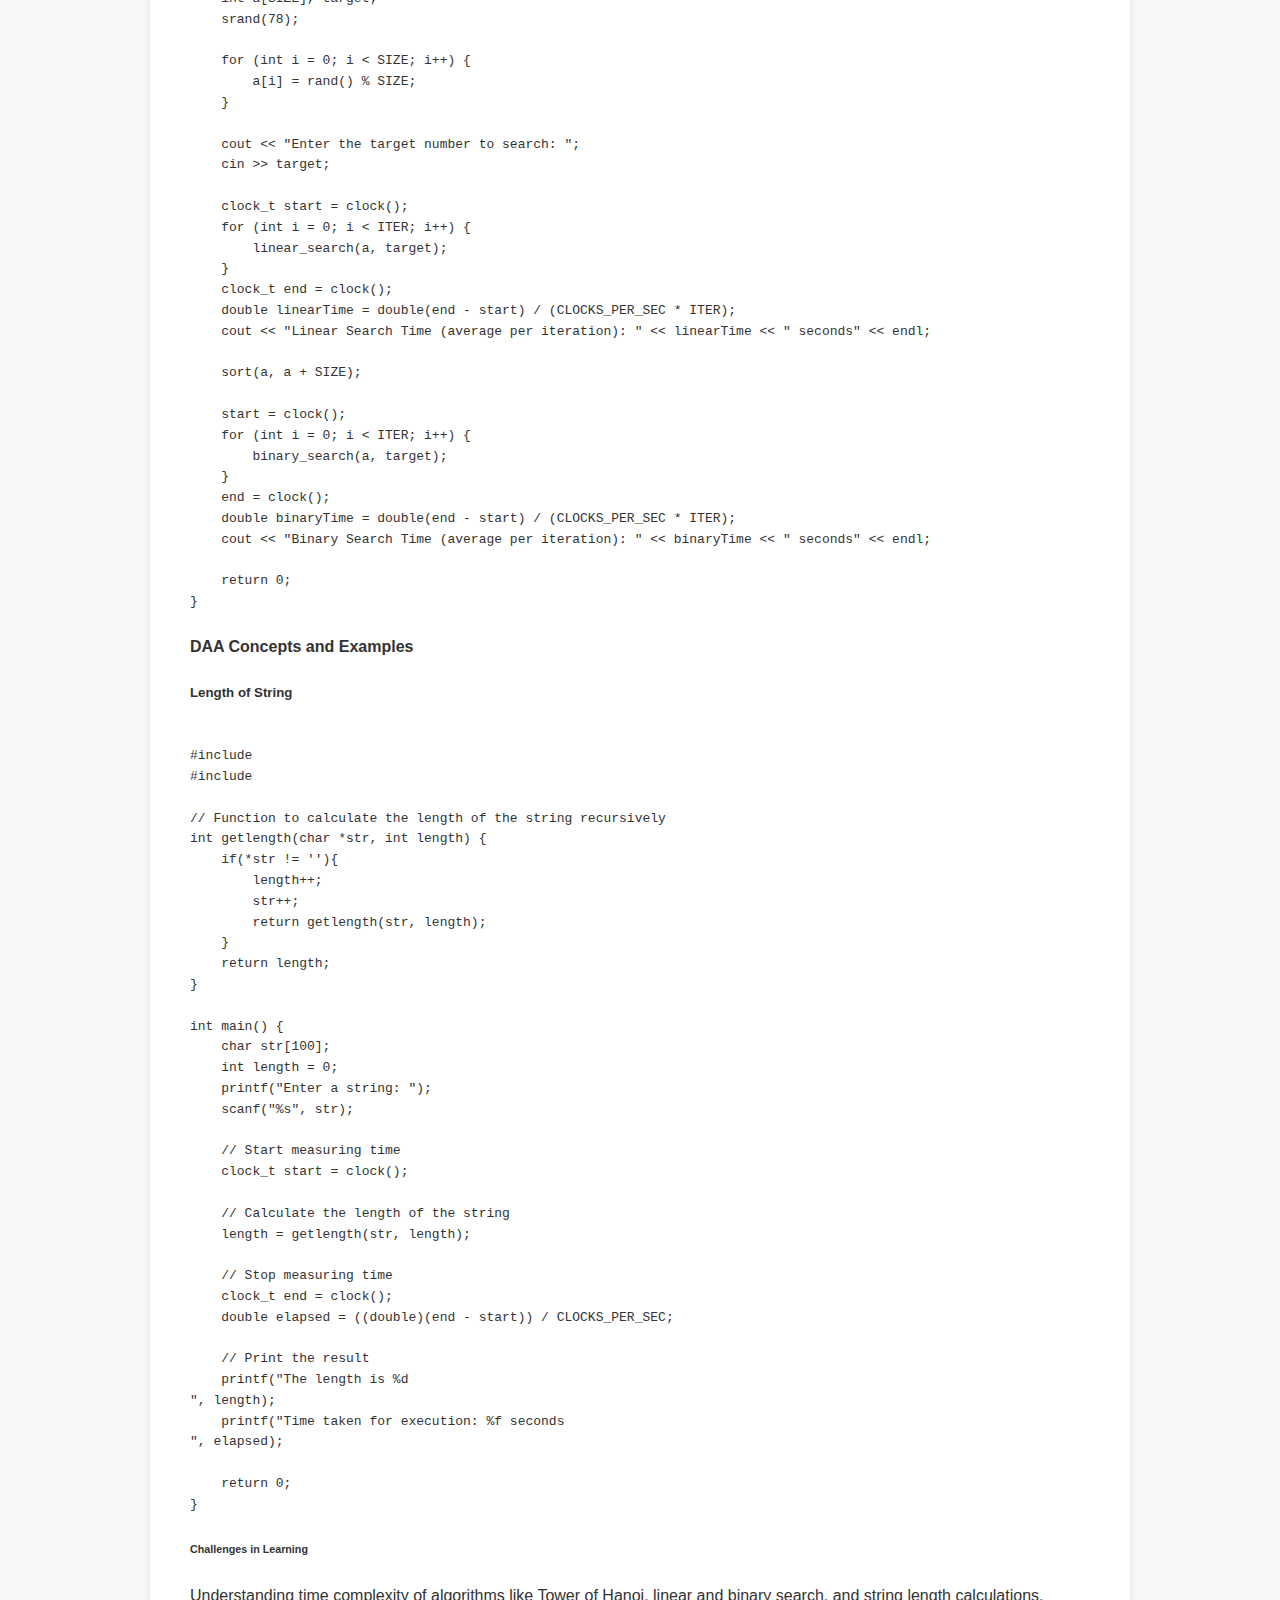
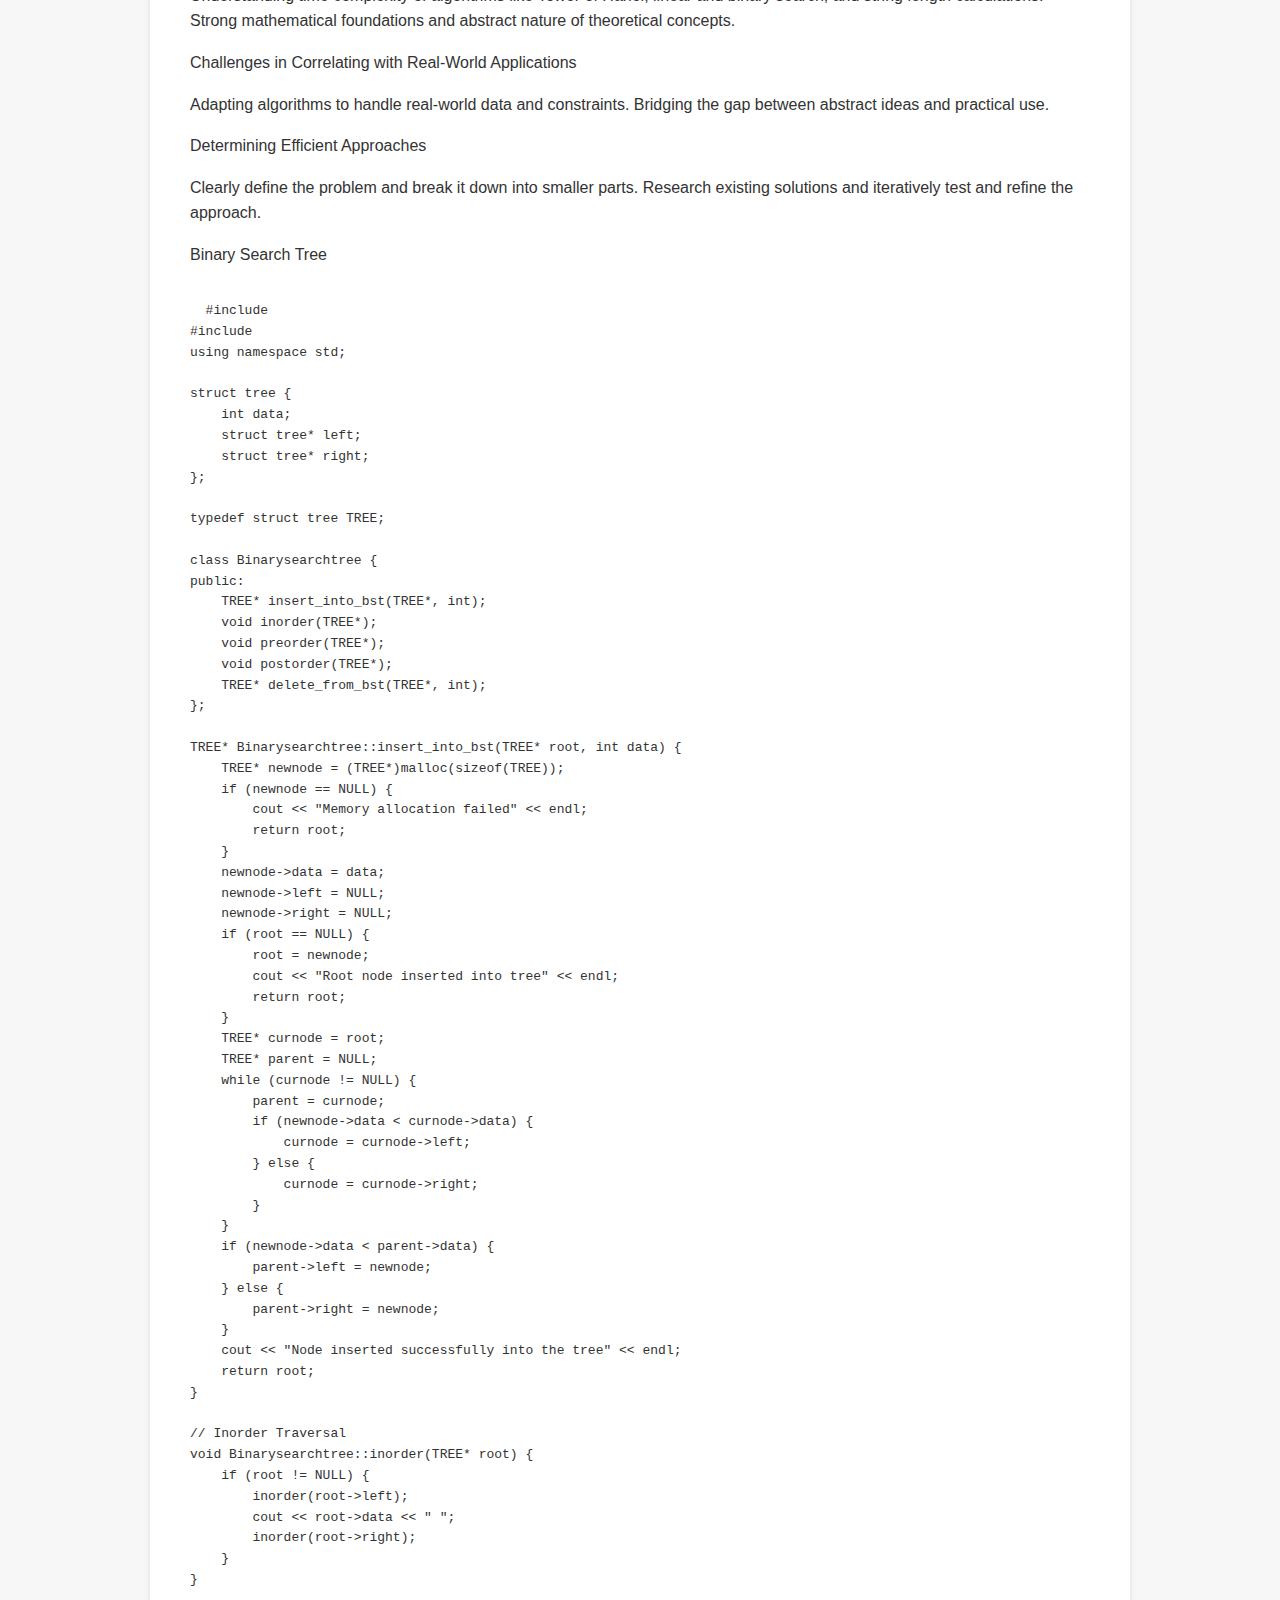
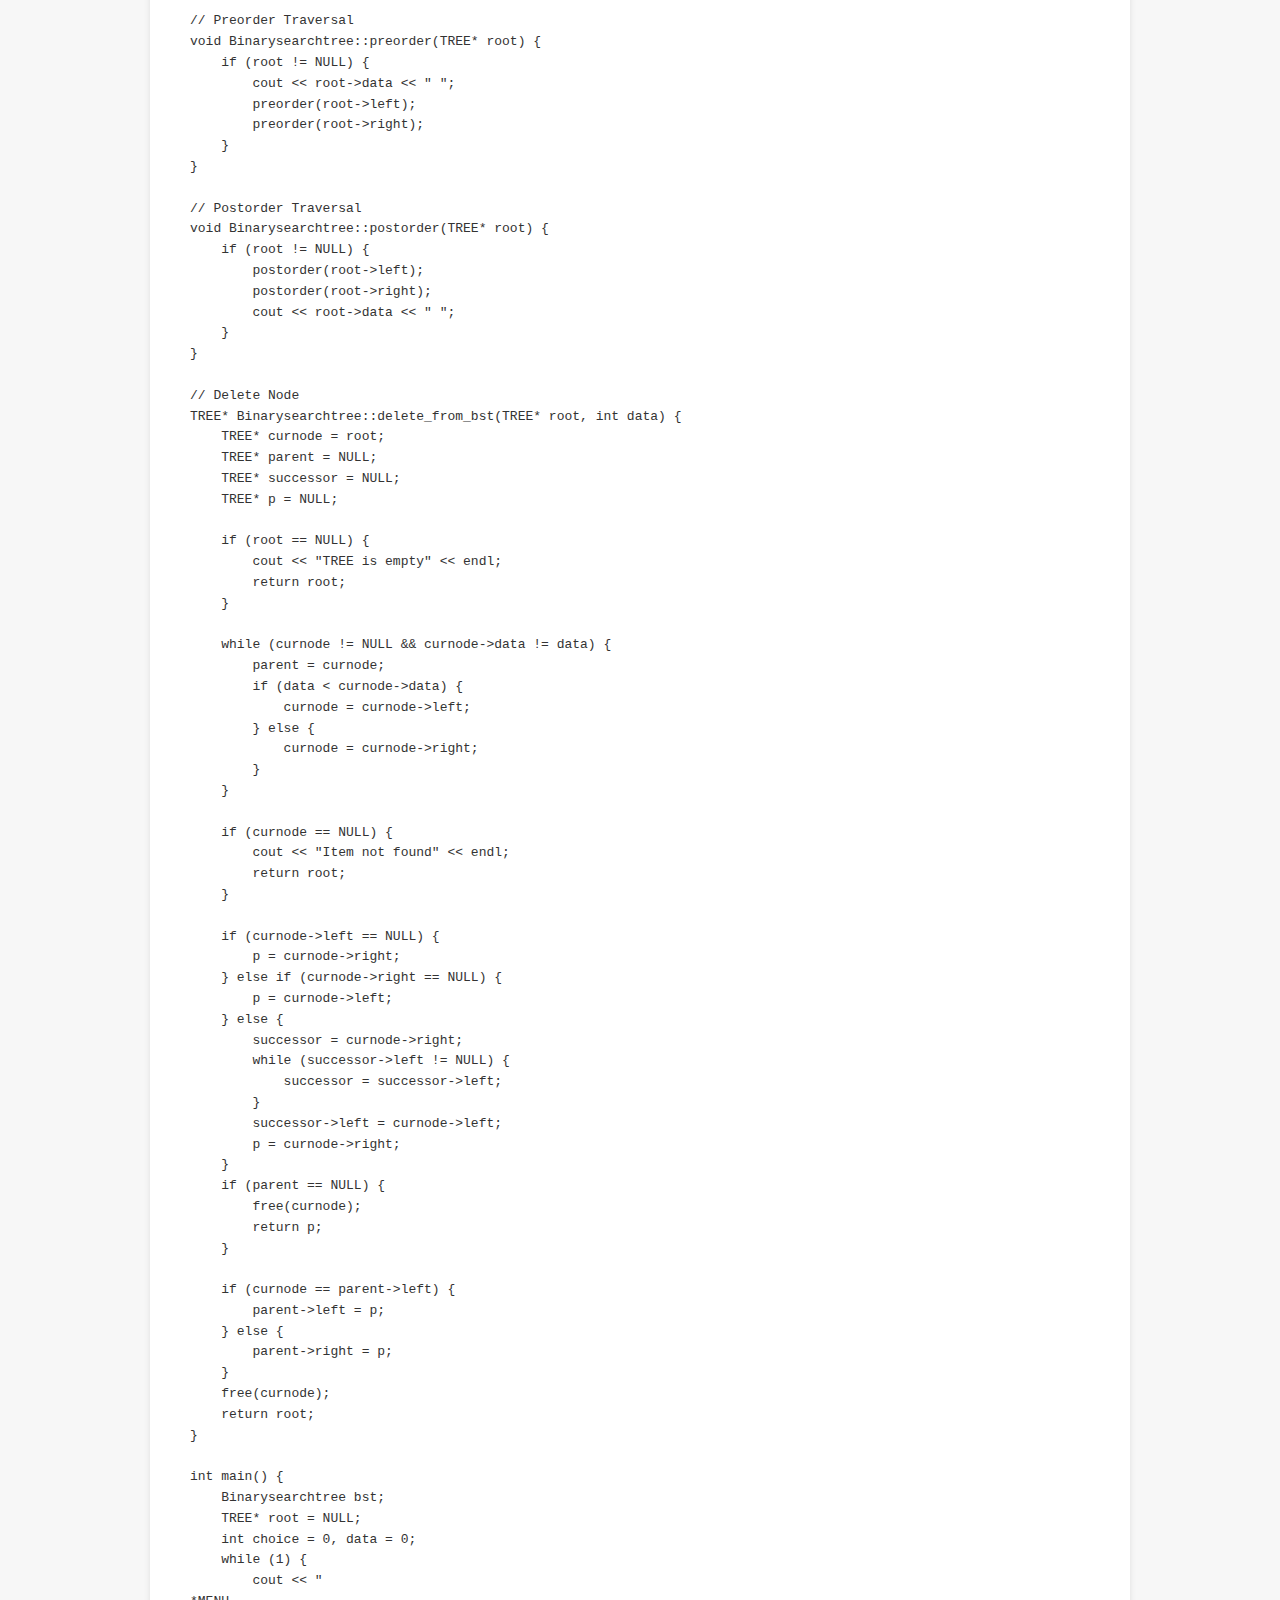
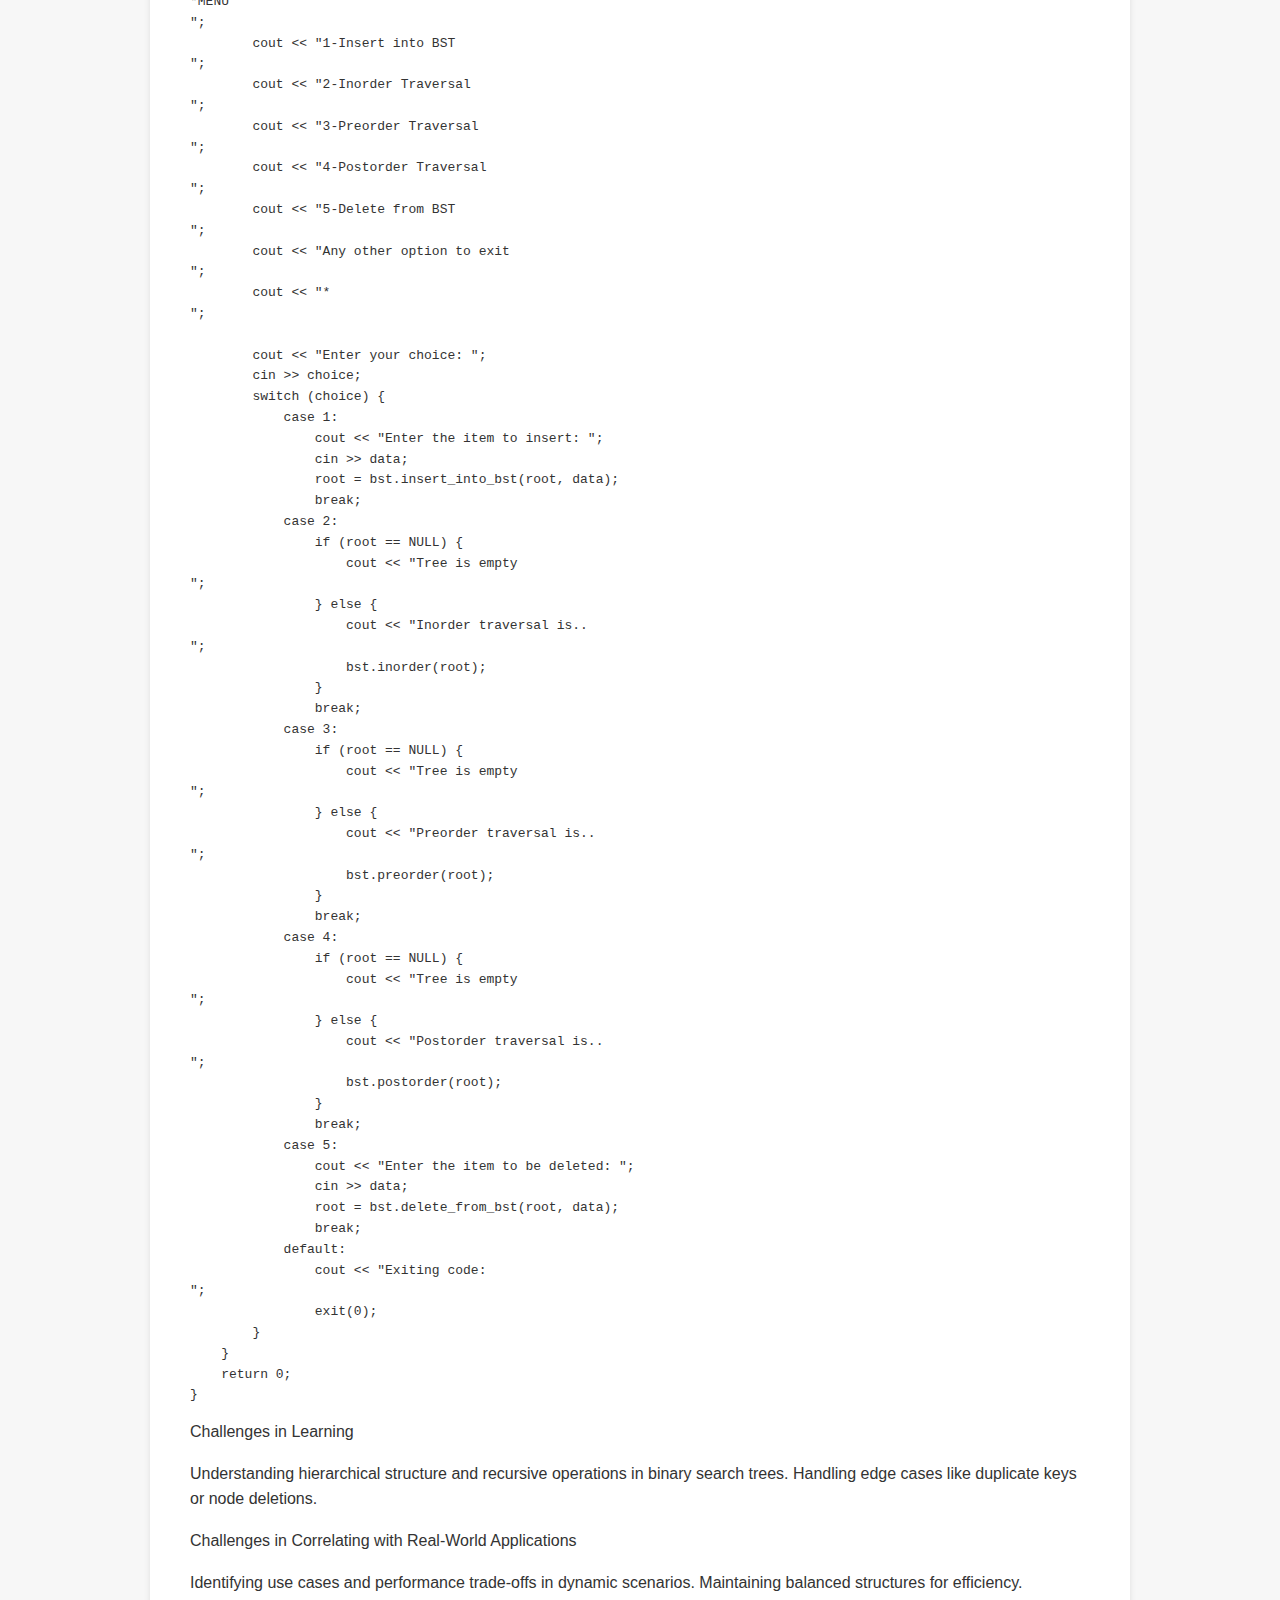
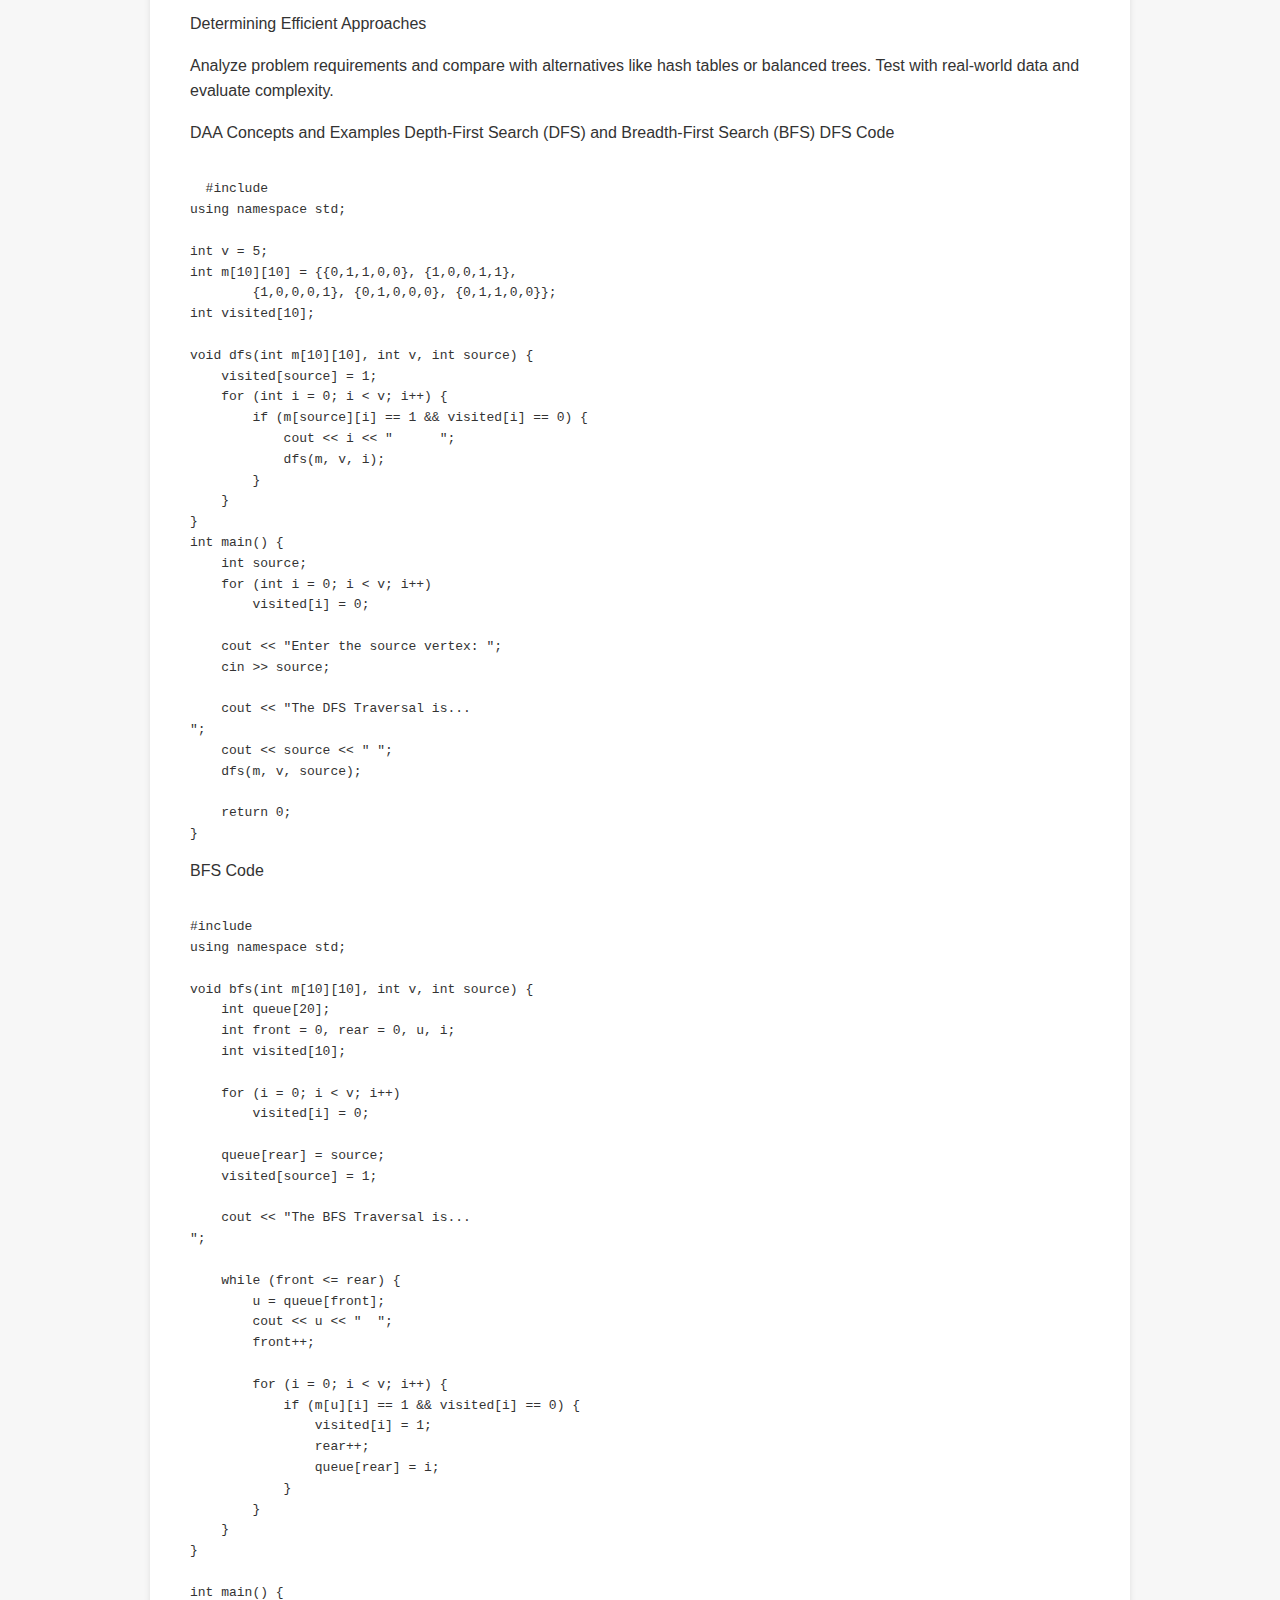
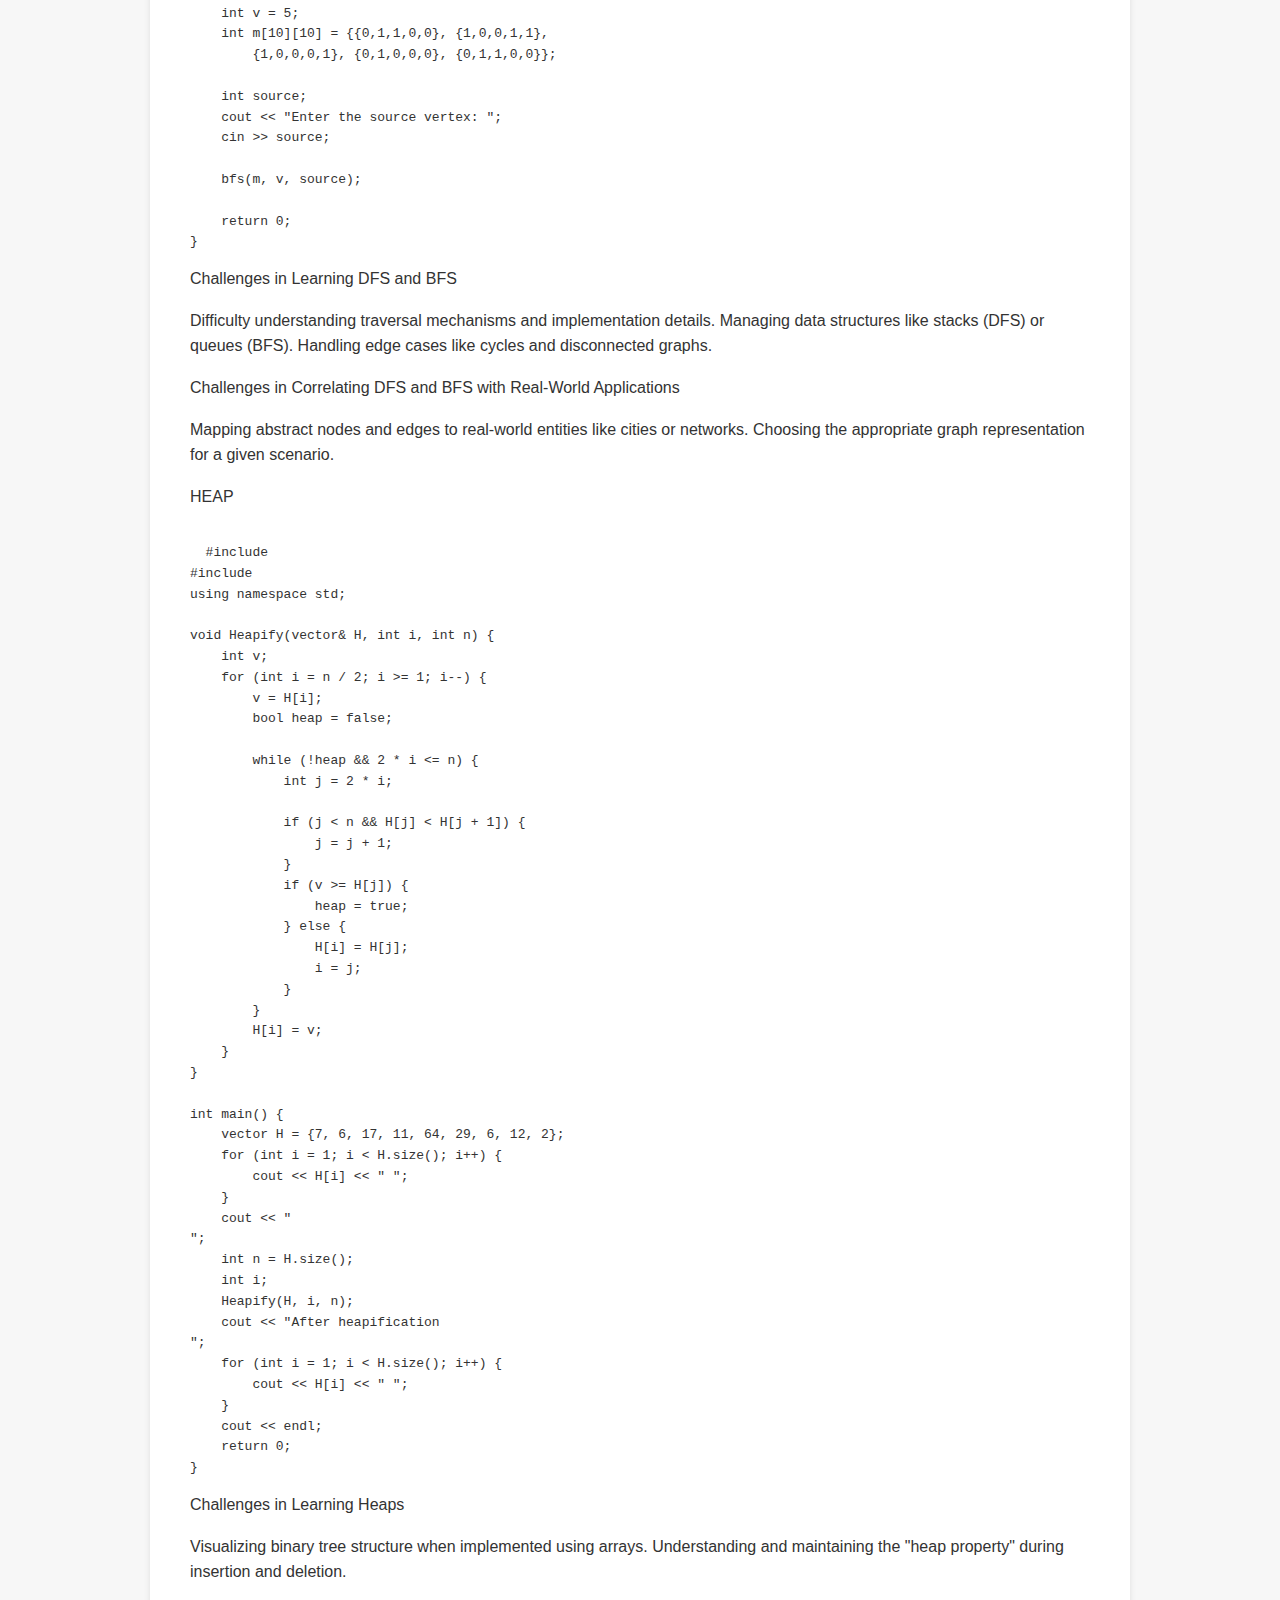
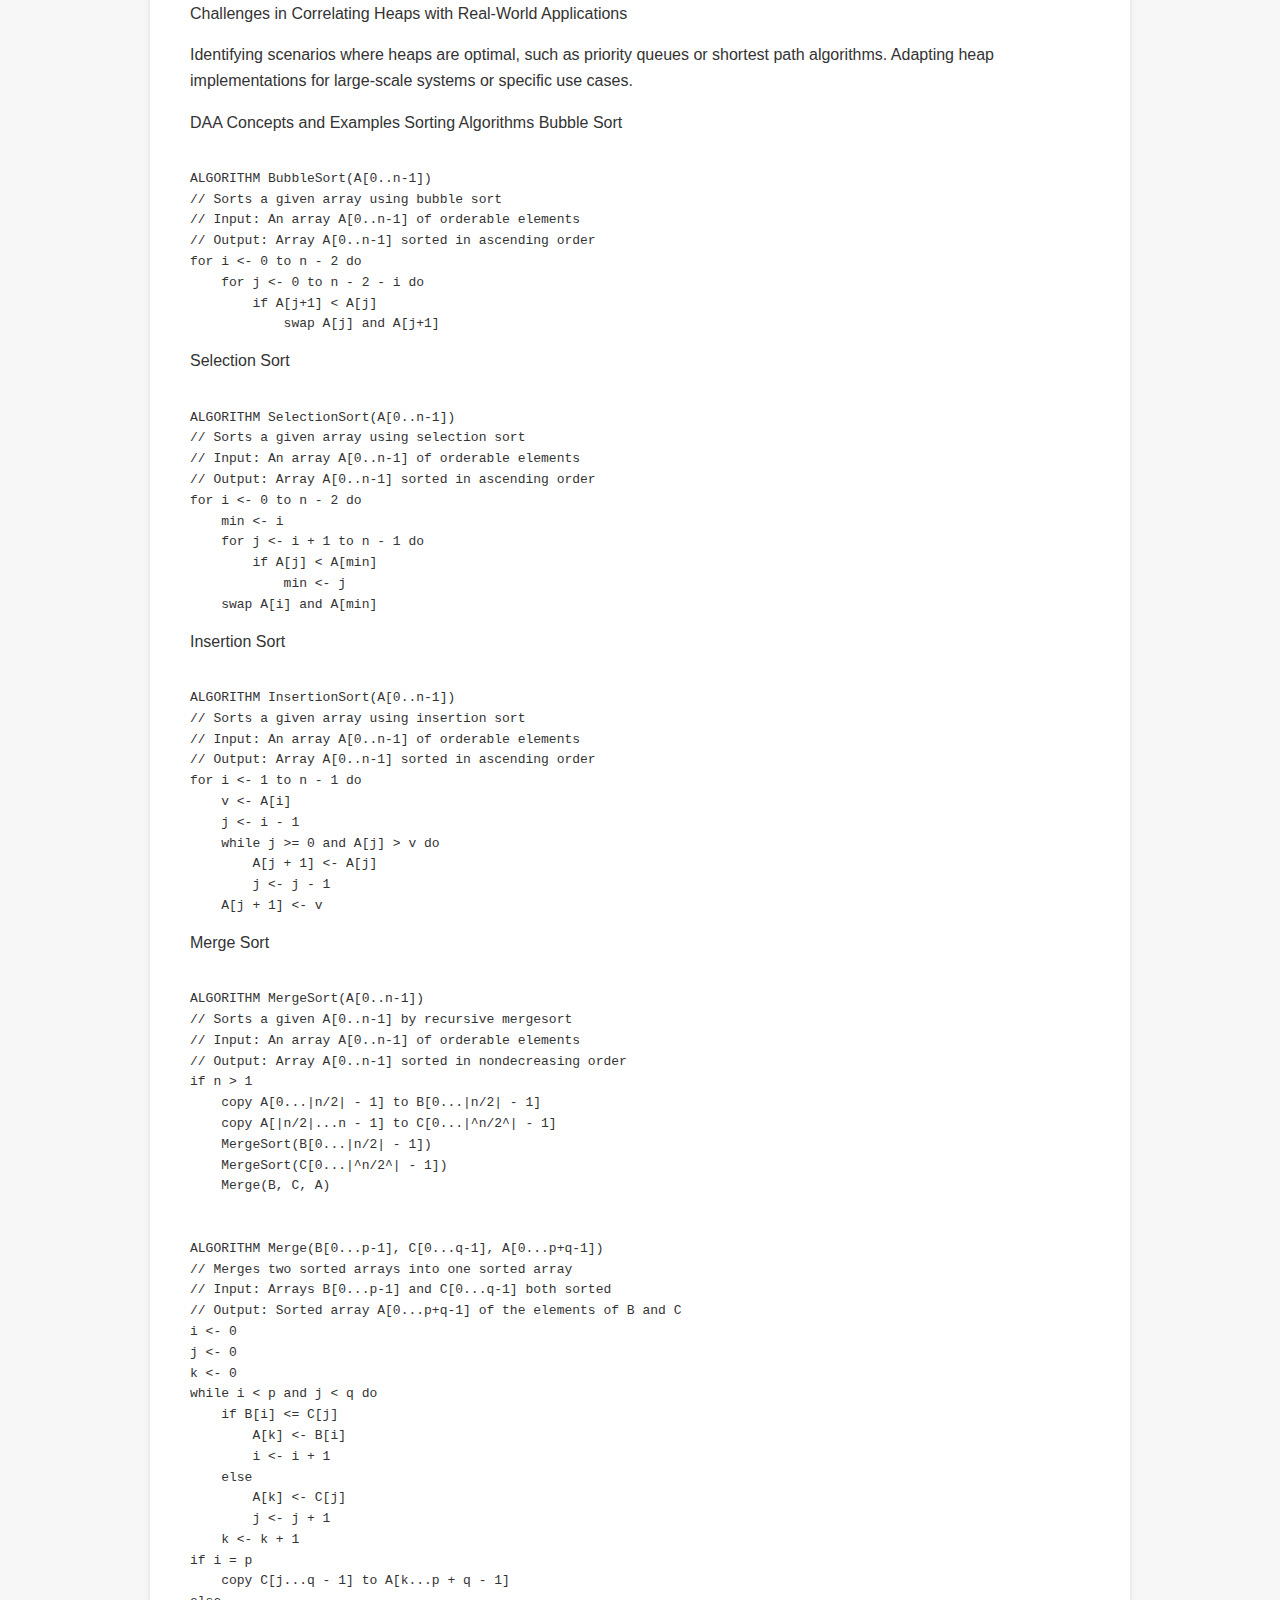
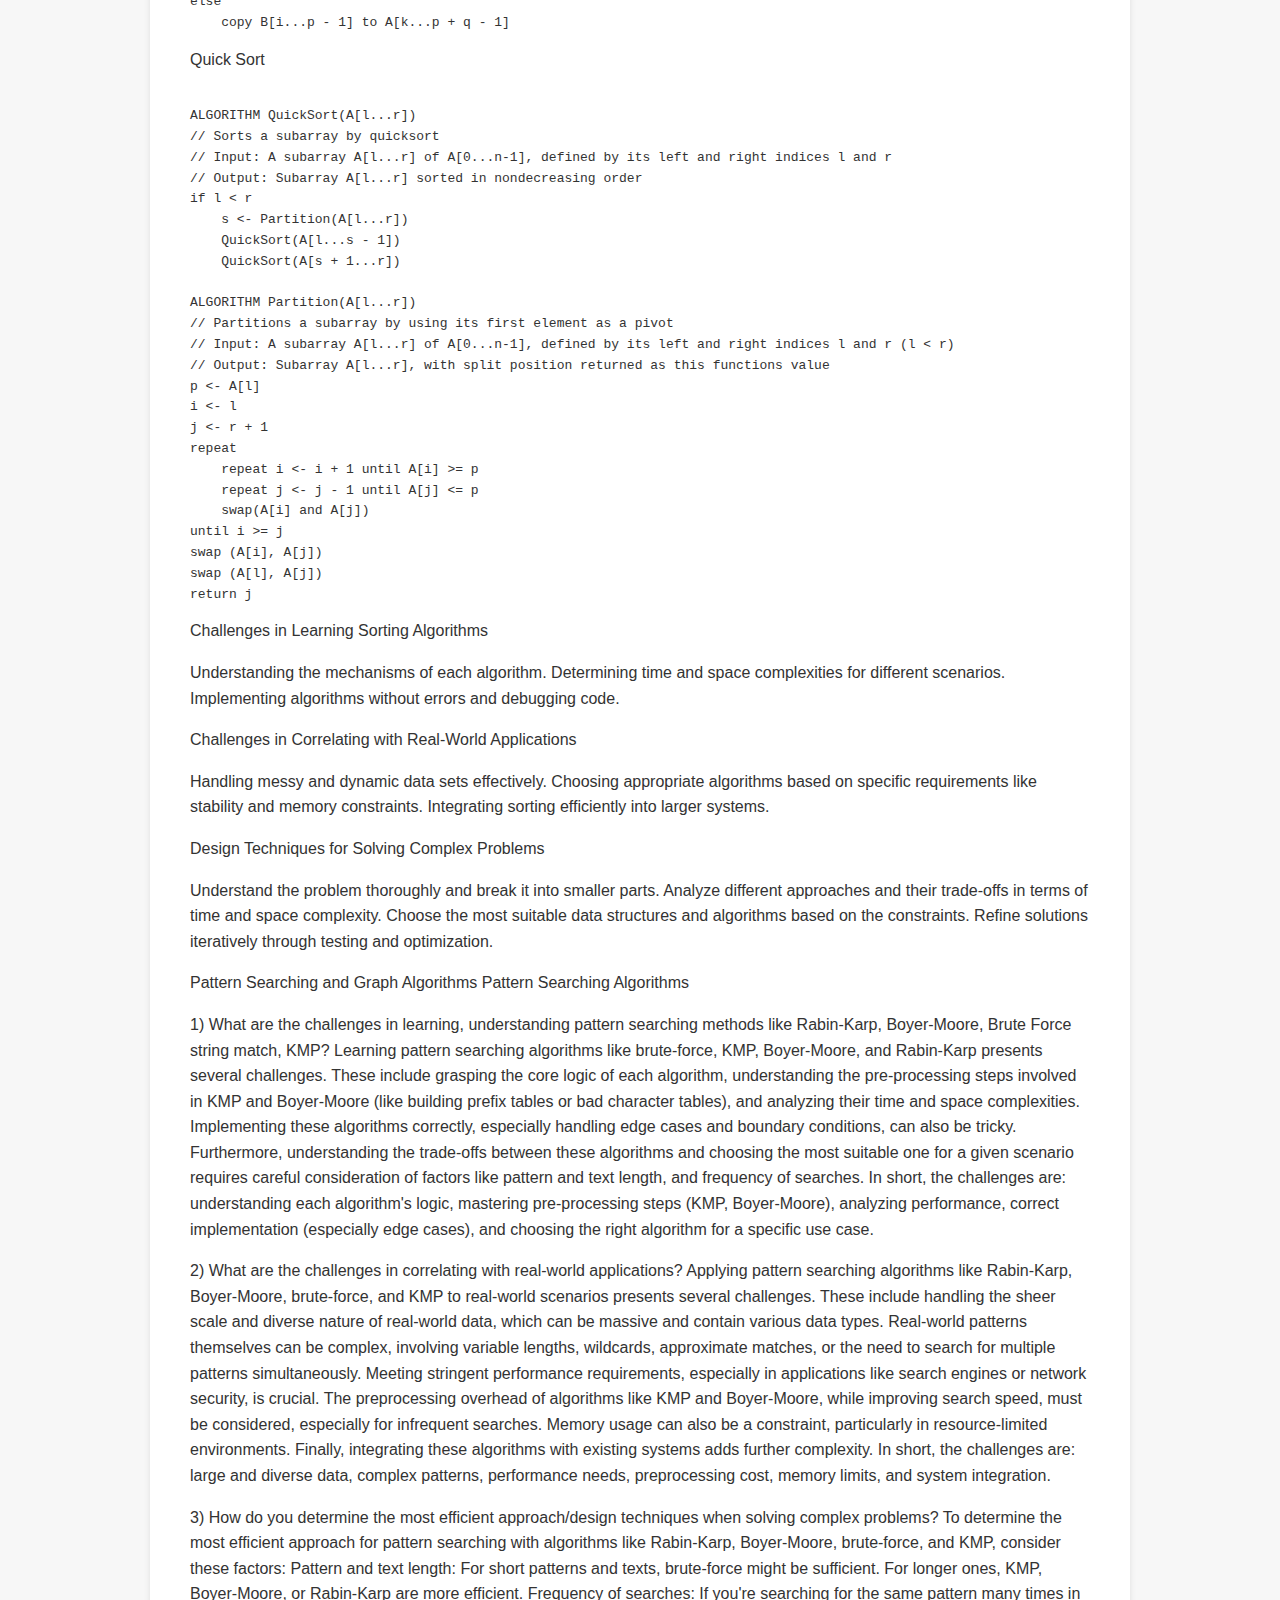
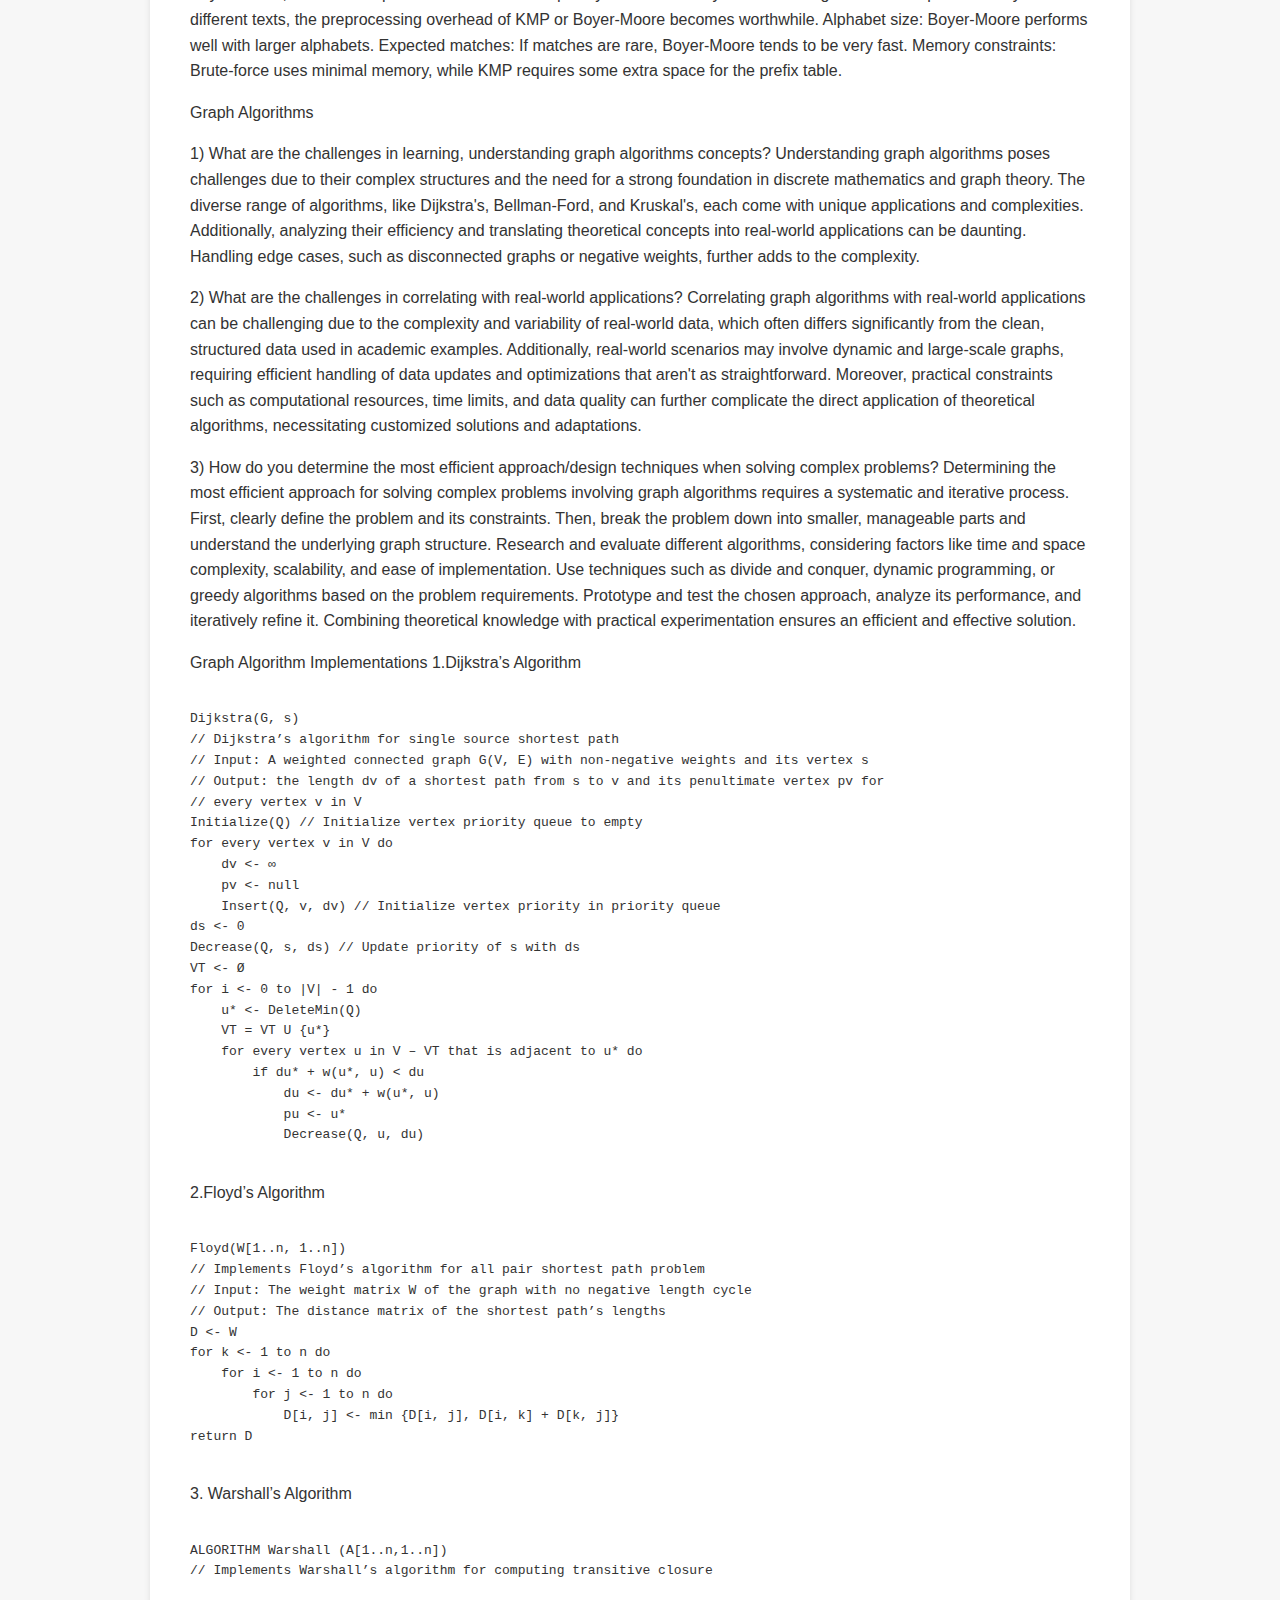
==== commit 2f388b12: "Update lab-reflections.html" ====
--- a/lab-reflections.html
+++ b/lab-reflections.html
@@ -427,7 +427,6 @@
 
 <h16>BFS Code</h16>
 <pre><code>
-</code></pre>
 #include <iostream>
 using namespace std;
 
